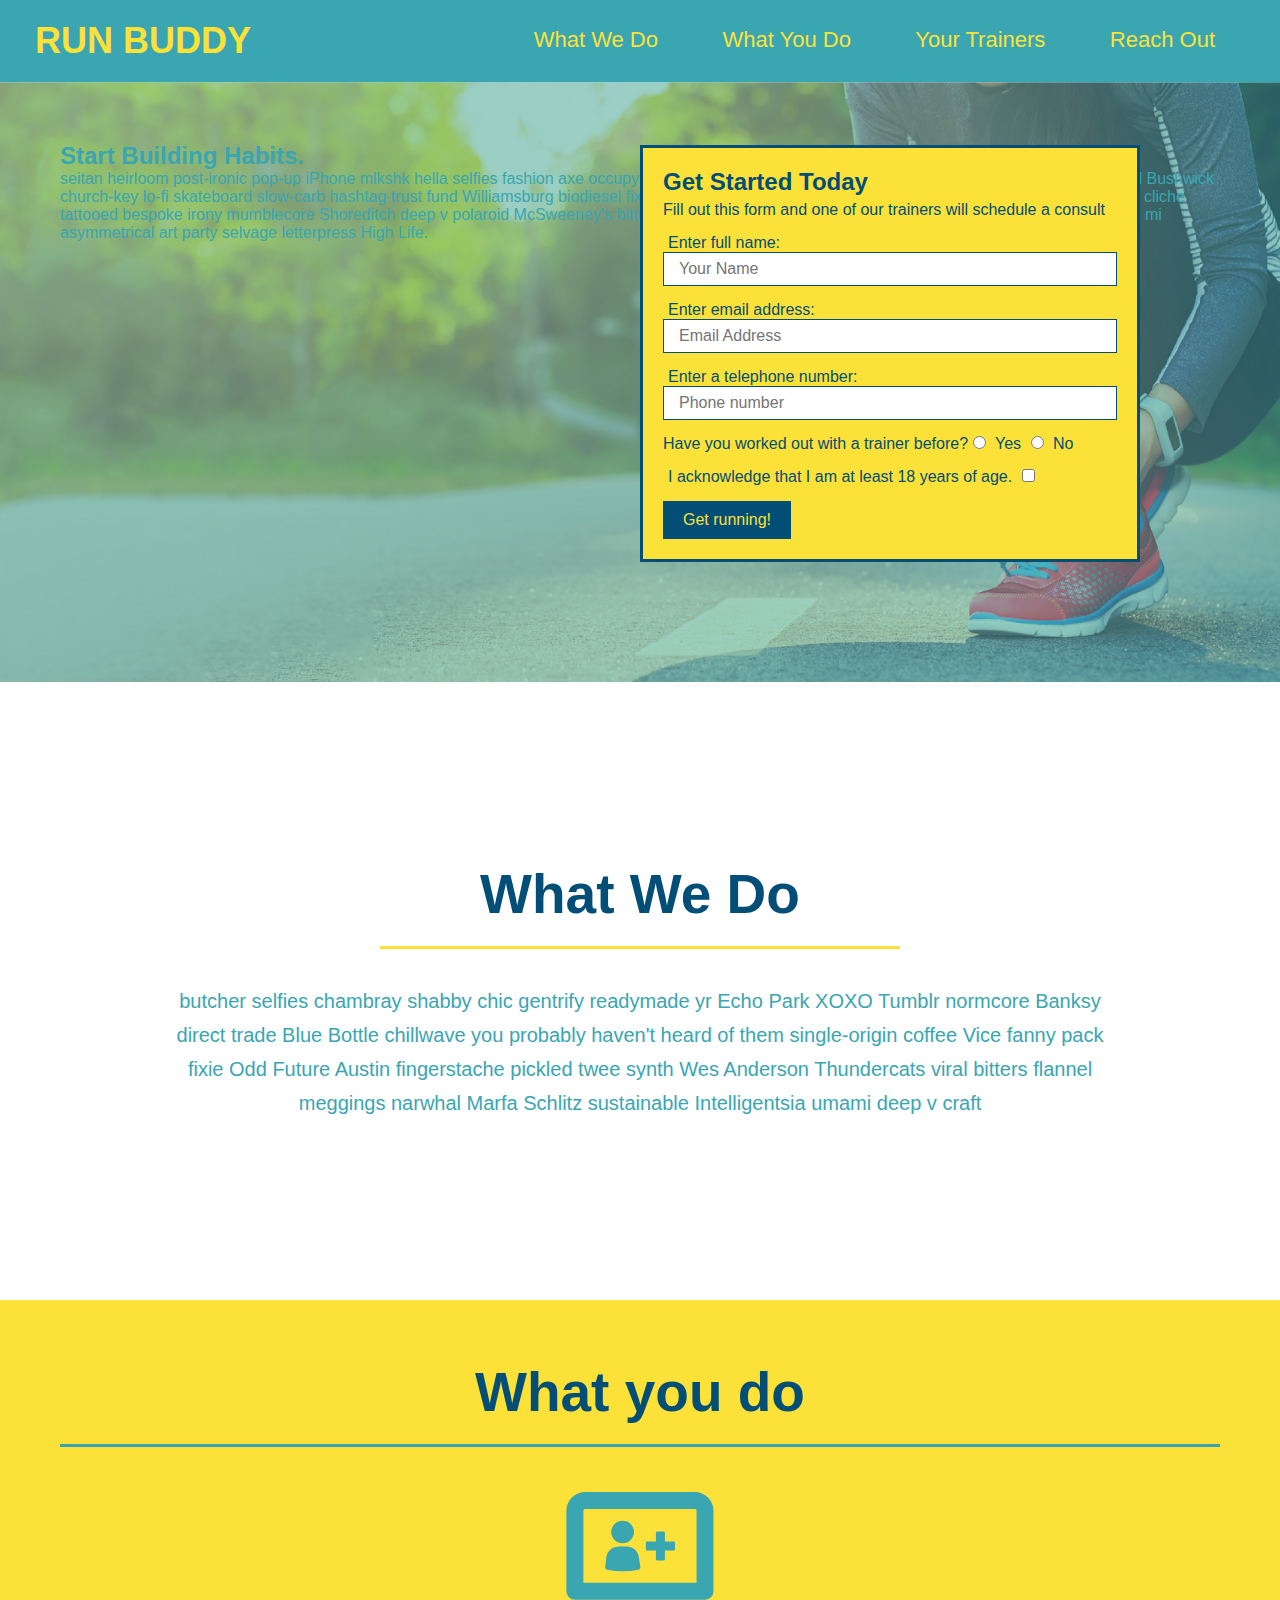
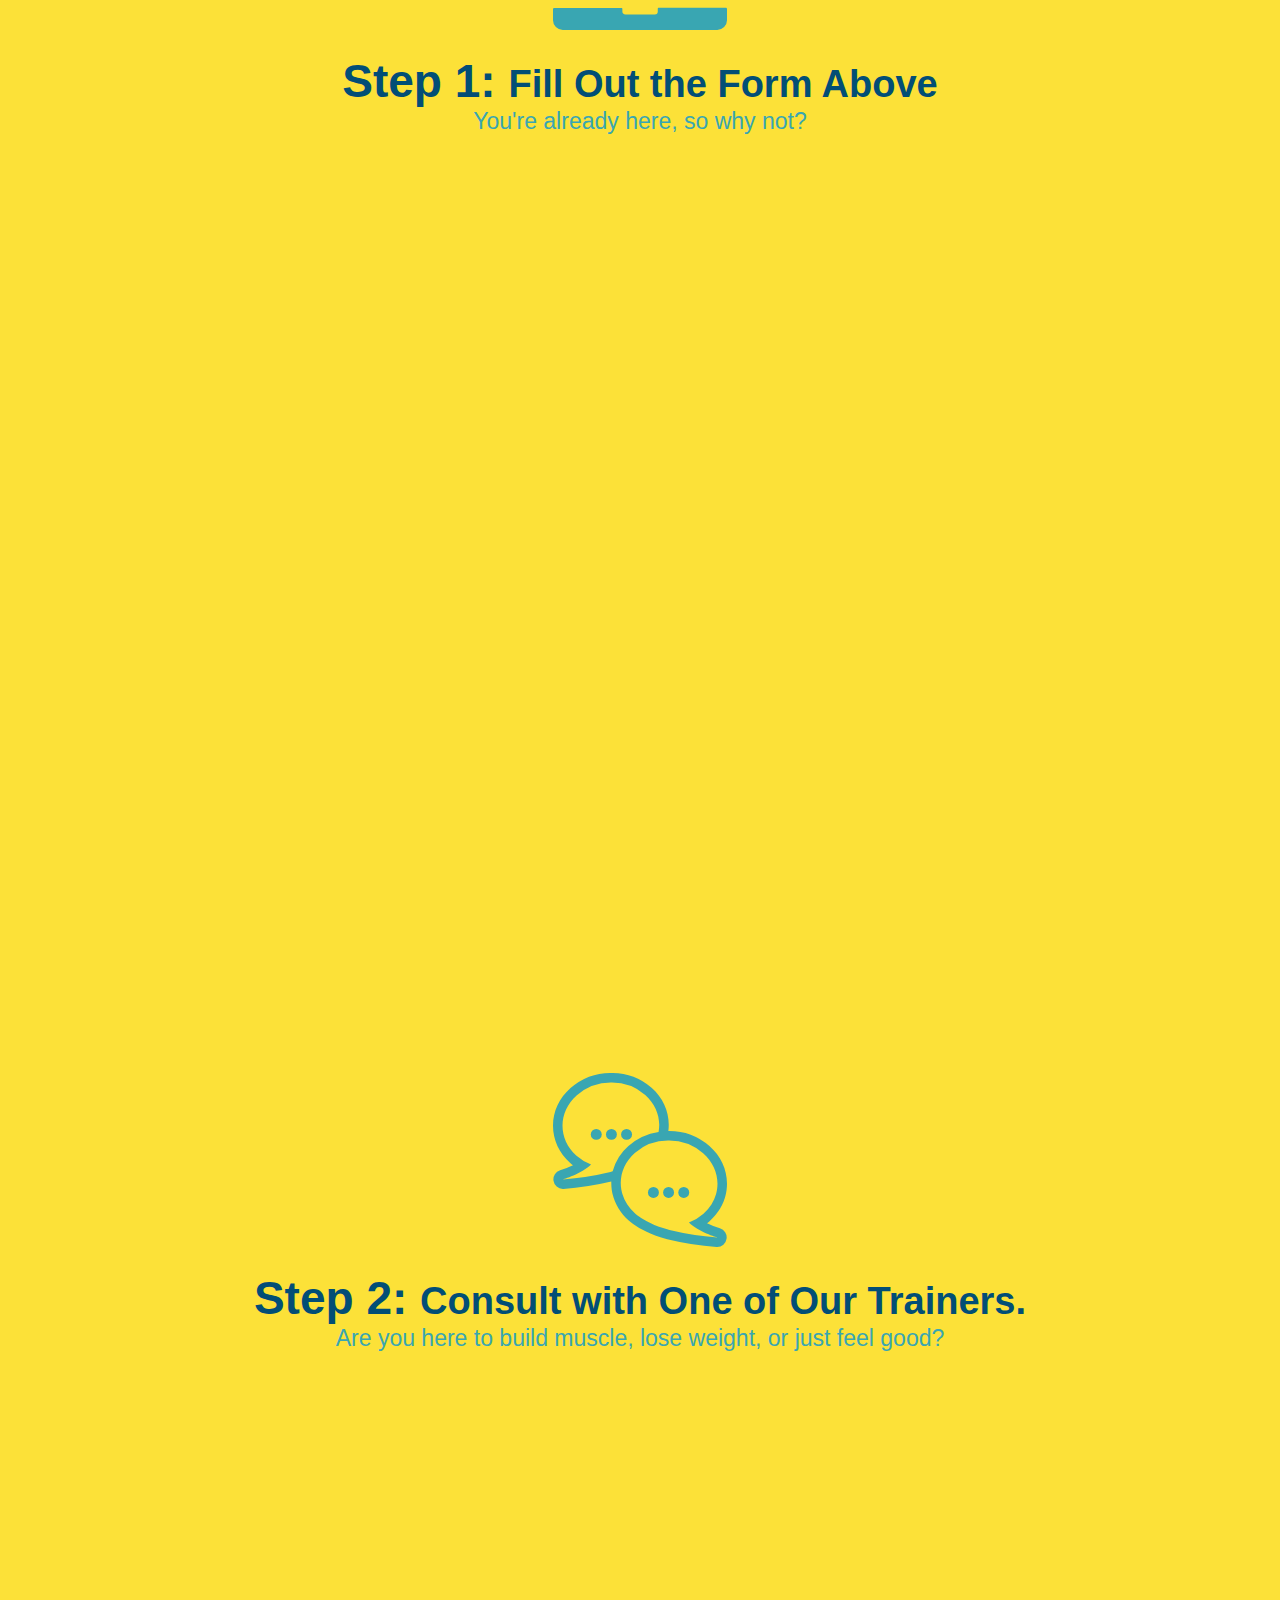
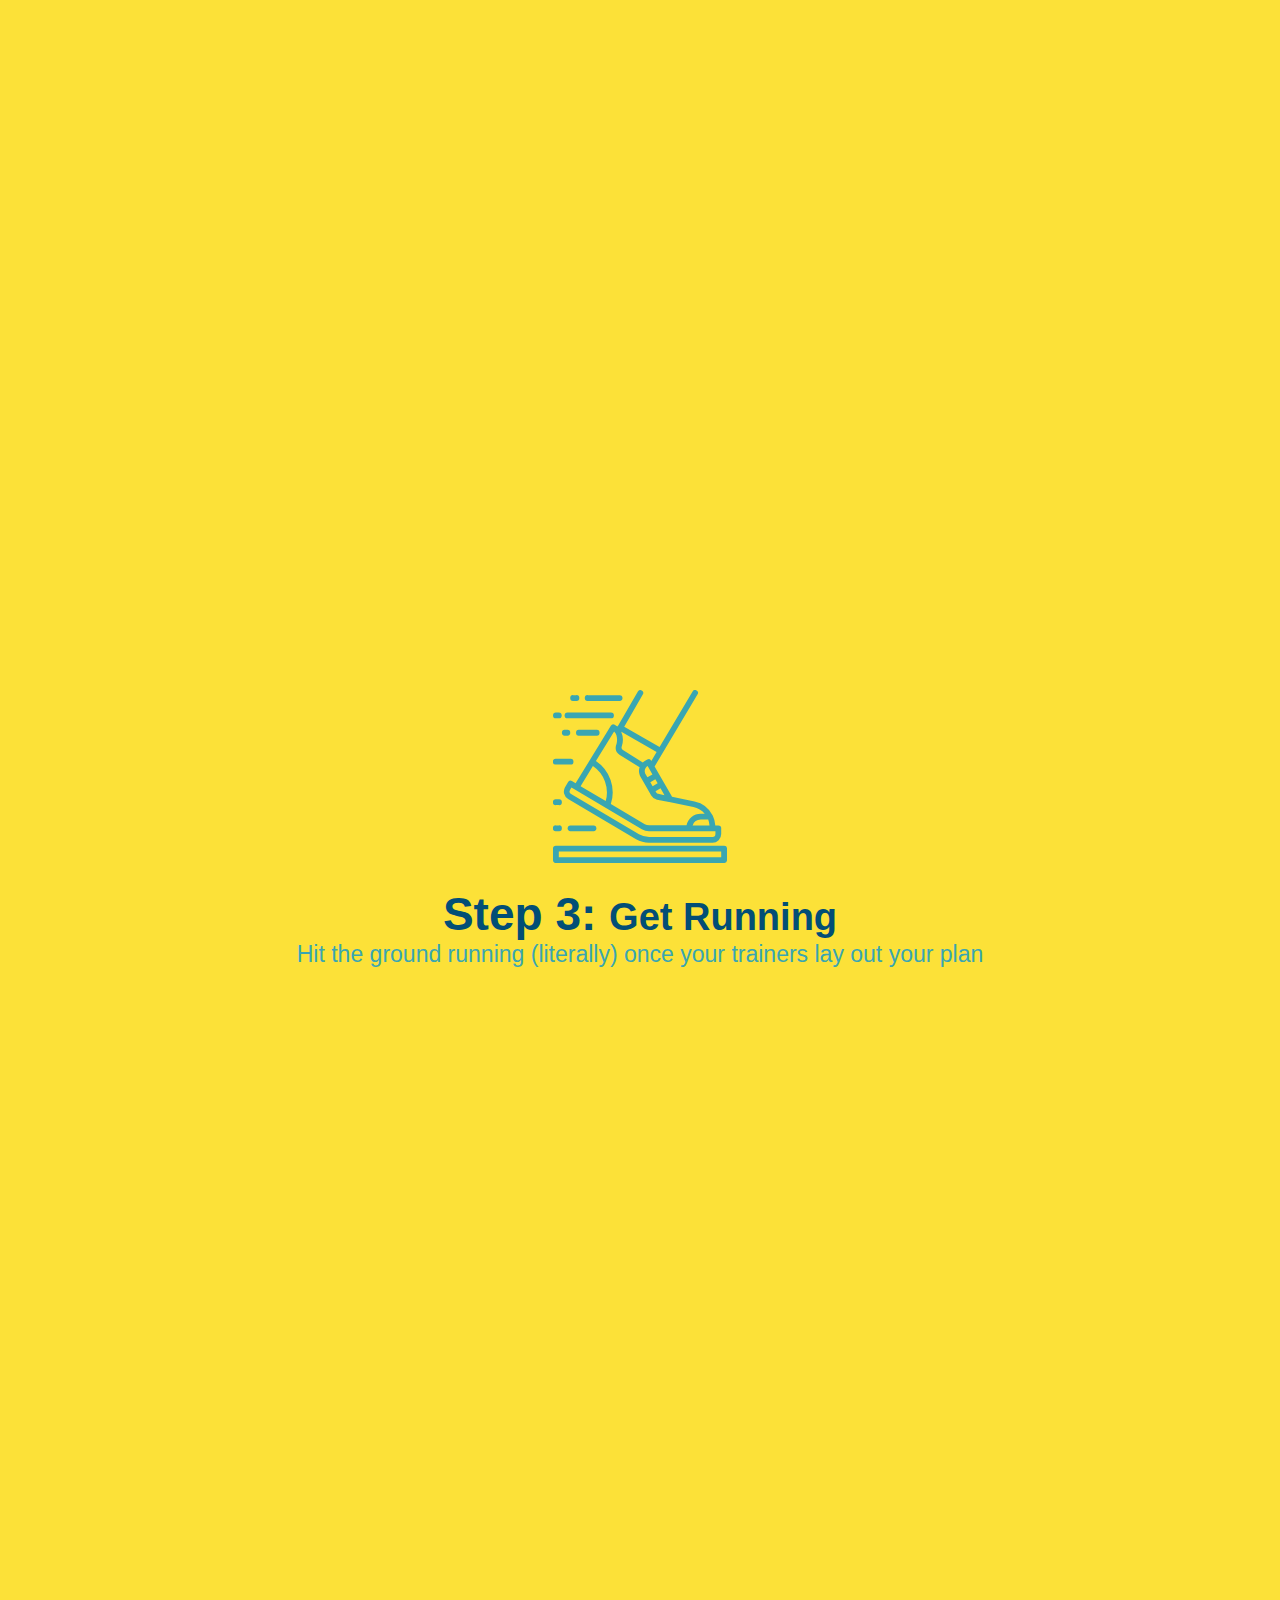
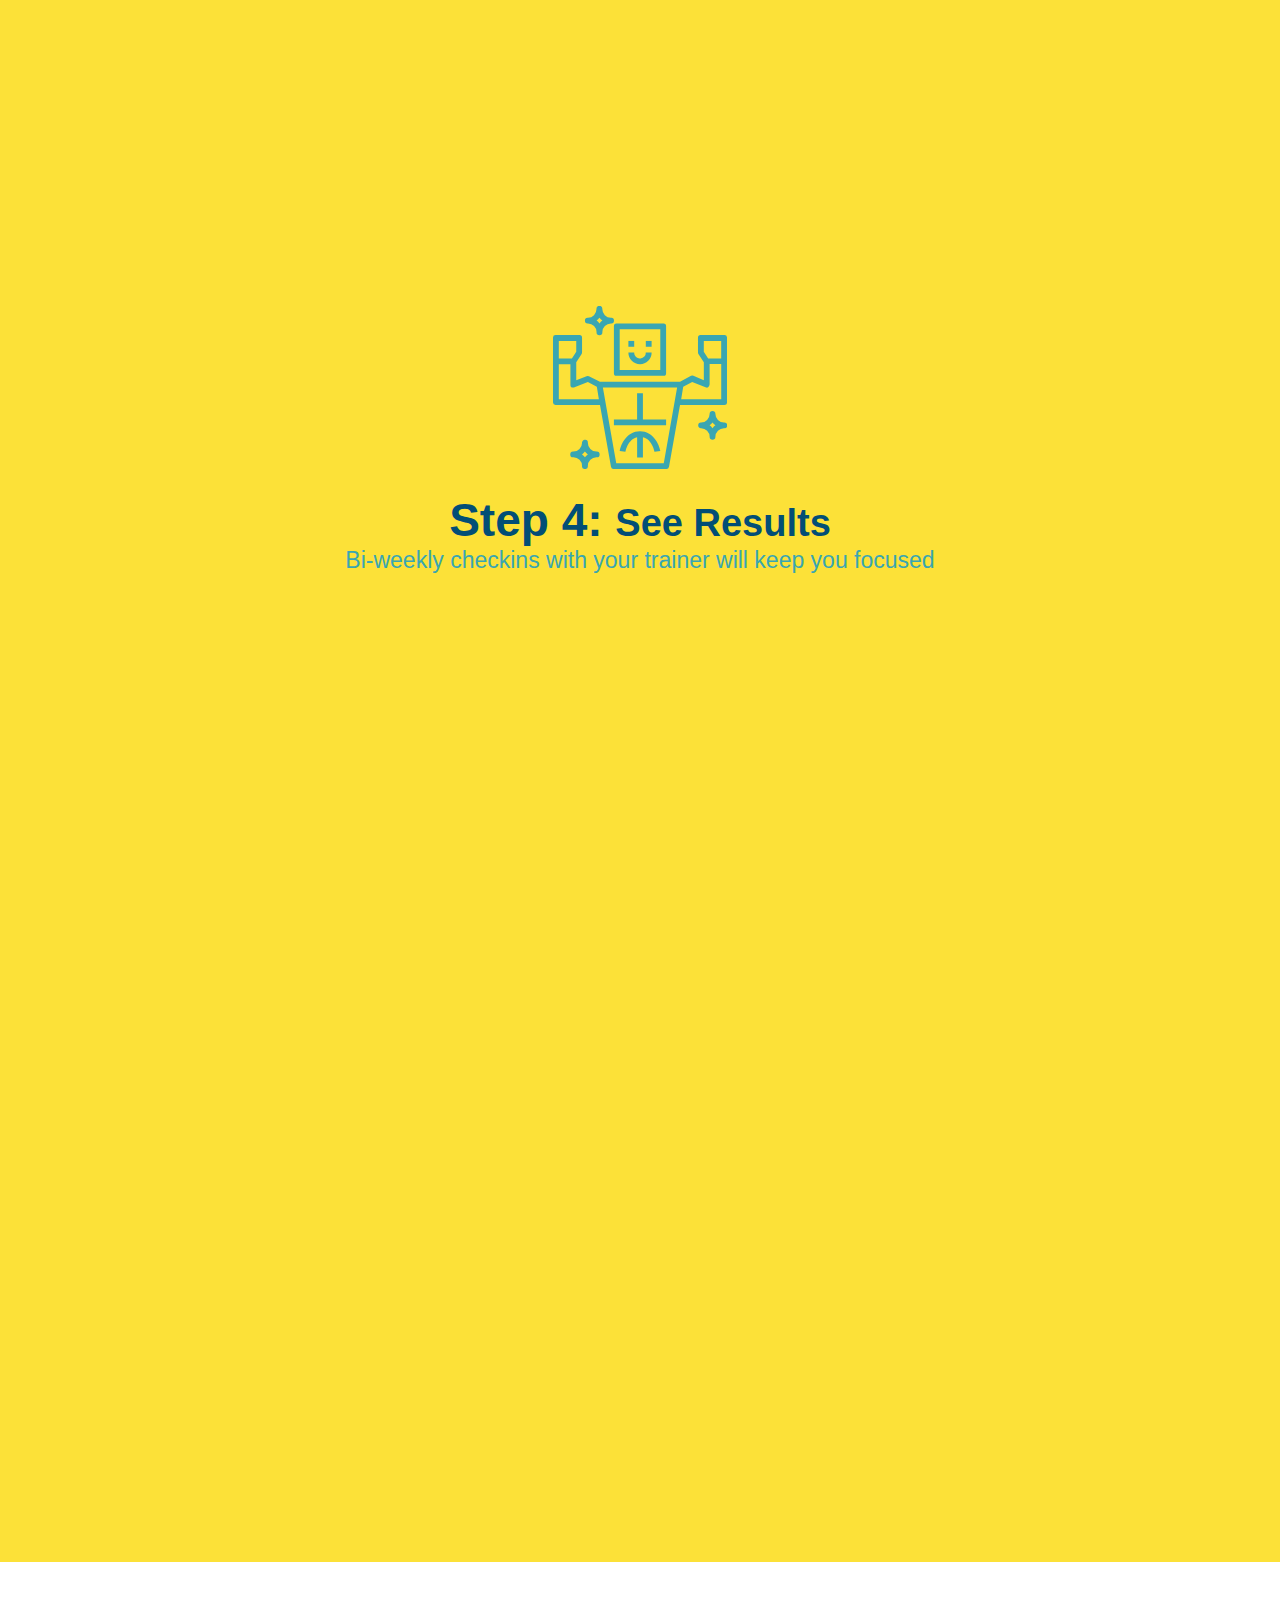
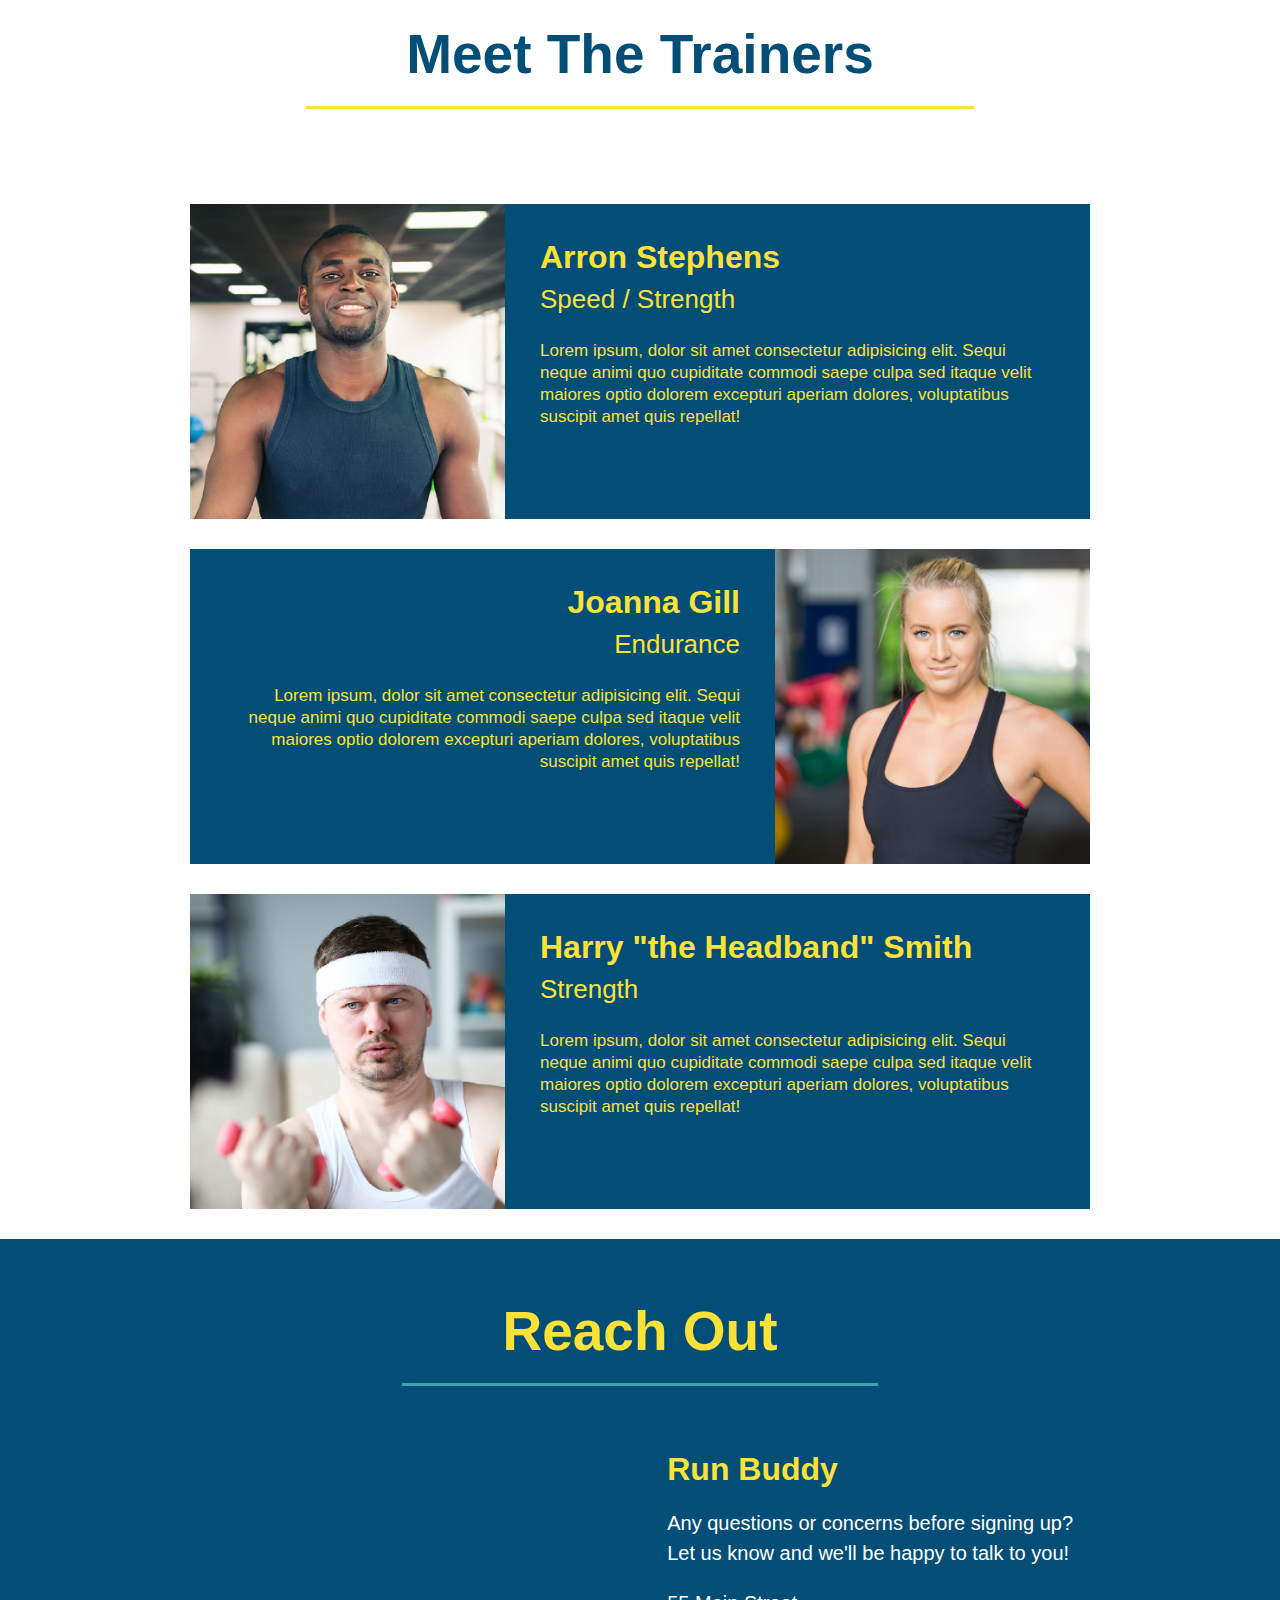
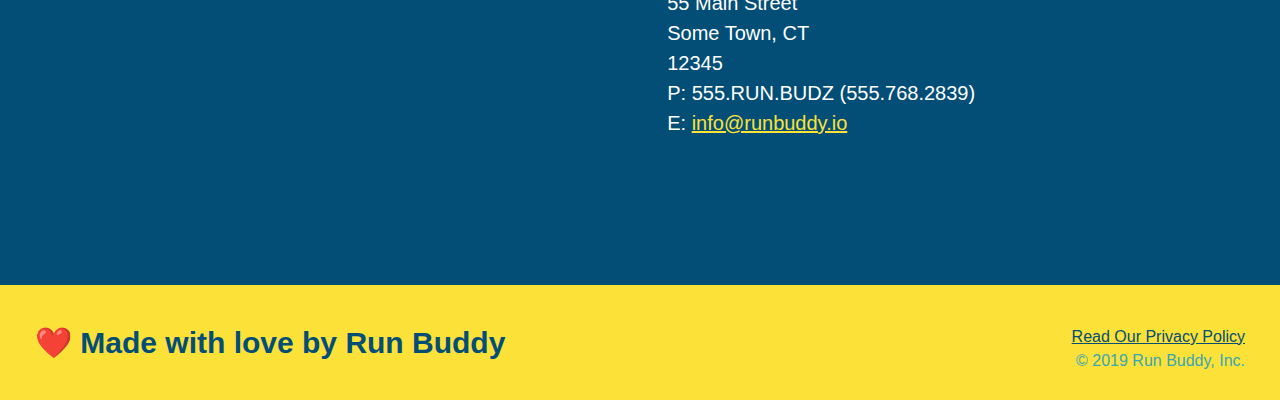
==== index.html @ 12a0026d "add content to hero, replaced image" ====
<!DOCTYPE html>
<html lang="en">
    <head>

            <meta charset="UTF-8" />
            <title> Run Buddy</title>
            <link rel="stylesheet" href="./Assets/style.css">
    </head>
    <body>
<!--navigation-->
<header>
    <h1>
       <a href="/">RUN BUDDY</a>
    </h1>
<nav>
    <!--Unordered List Element-->
    <ul>
        <!--list item element-->
    <li>
        <!--Anchor element-->
    <a href="#what-we-do">What We Do</a>
    </li>
    <li>
        <a href="#what-you-do">What You Do</a>
    </li>
    <li>
        <a href="#your-trainers">Your Trainers</a>
    </li>
    <li>
        <a href="#reach-out">Reach Out</a>
    </li>
    </ul>
</nav>
</header>
<!--hero/jumbotron-->
<section class="hero">
    <div class="hero-cta">
        <h2>Start Building Habits.</h2>
        <p>
          seitan heirloom post-ironic pop-up iPhone mlkshk hella selfies fashion axe occupy readymade put a bird on it messenger bag Wes Anderson Schlitz plaid Bushwick church-key lo-fi skateboard slow-carb hashtag trust fund Williamsburg biodiesel fixie farm-to-table 8-bit banjo XOXO Banksy chillwave bicycle rights retro cliche tattooed bespoke irony mumblecore Shoreditch deep v polaroid McSweeney's bitters cray gentrify tofu Marfa you probably haven't heard of them yr banh mi asymmetrical art party selvage letterpress High Life.
        </p>
      </div>
    <div class="hero-form">
        <h3>Get Started Today</h3>
        <p>Fill out this form and one of our trainers will schedule a consult</p>
    <!-- Add form element -->
    <form>
        <label for="name">Enter full name:</label>
        <input type="text" placeholder="Your Name" name="name" id="name" class="form-input"/>
        <label for="email">Enter email address:</label>
        <input type="email" placeholder="Email Address" name="email" id="email"class="form-input"/>
        <label for="phone"> Enter a telephone number: </label>
        <input type="tel" placeholder="Phone number" name="phone" id="phone" class="form-input"/>

        <p>
            Have you worked out with a trainer before?
            <input type="radio" name="trainer-confirm" id="trainer-yes" />
            <label for="trainer-yes">Yes</label>
            <input type="radio" name="trainer-confirm" id="trainer-no" />
            <label for="trainer-no">No</label>
        </p>

        <p>
            <label for="checkbox">
                I acknowledge that I am at least 18 years of age.
            </label>
            <input type="checkbox" name="age-confirm" id="checkbox"/>
        </p>
        <button type="submit">
            Get running!
        </button>
    </form>
    </div>
</section>
<!--end hero-->

<!--"what we do" section-->
<section id="what-we-do"> </section>
<section class="intro">
    <h2>What We Do</h2>
    <p>
        butcher selfies chambray shabby chic gentrify readymade yr Echo Park XOXO Tumblr normcore Banksy direct trade Blue Bottle chillwave you probably haven't heard of them single-origin coffee Vice fanny pack fixie Odd Future Austin fingerstache pickled twee synth Wes Anderson Thundercats viral bitters flannel meggings narwhal Marfa Schlitz sustainable Intelligentsia umami deep v craft
    </p>
</section>

<!--"what you do" section-->
<section id="what-you-do"> </section>
<section class="steps"> 
    
    <h2>What you do</h2>

    <div>
        <!--insert this img elements-->
        <img src="./Assets/Images/01-04-svgs/step-1.svg" alt=""/>
        <h3>Step 1: <span> Fill Out the Form Above </span></h3>
        <p> You're already here, so why not?</p>
    </div>

    <div>
        <img src="./Assets/Images/01-04-svgs/step-2.svg" alt=""/>
        <h3> Step 2: <span>Consult with One of Our Trainers.</span></h3>
        <p>Are you here to build muscle, lose weight, or just feel good?</p>
    </div>

    <div>
        <img src="./Assets/Images/01-04-svgs/step-3.svg" alt=""/>
        <h3> Step 3: <span>Get Running</span></h3>
        <p>Hit the ground running (literally) once your trainers lay out your plan</p>
    </div>

    <div>
        <img src="./Assets/Images/01-04-svgs/step-4.svg" alt=""/>
        <h3>Step 4: <span>See Results</span></h3>
        <p>Bi-weekly checkins with your trainer will keep you focused</p>
        </div>
</section>

<!--"meet the trainers" section-->
<section id="your-trainers" class="trainers">
    <h2>Meet The Trainers</h2>
</section>
    <article class="trainer">
        <img src="./Assets/Images/01-05-trainers/trainer-1.jpg" alt="Arron Stephens in his workout clothes, ready to pump iron"/>
        <div class="trainer-bio text-left">
            <h3>Arron Stephens</h3>
            <h4>Speed / Strength</h4>
            <p>
                Lorem ipsum, dolor sit amet consectetur adipisicing elit. Sequi neque animi quo cupiditate commodi saepe culpa sed
                itaque velit maiores optio dolorem excepturi aperiam dolores, voluptatibus suscipit amet quis repellat!   
            </p>
        </div>
    </article>

<!--Second trainer Bio-->
<article class="trainer">
    <div class="trainer-bio text-right">
        <h3>Joanna Gill</h3>
        <h4>Endurance</h4>
        <p>
            Lorem ipsum, dolor sit amet consectetur adipisicing elit. Sequi neque animi quo cupiditate commodi saepe culpa sed
            itaque velit maiores optio dolorem excepturi aperiam dolores, voluptatibus suscipit amet quis repellat! 
        </p>
    </div>
    <img src="./Assets/Images/01-05-trainers/trainer-2.jpg" alt="Joanna Gill cooling off after a workout"/>
</article>

<!--third trainer bio-->
<article class="trainer">
    <img src="./Assets/Images/01-05-trainers/trainer-3.jpg" alt="Harry Smith wearing a headband and lifting comically small pink weights"/>
    <div class="trainer-bio text-left">
        <h3>Harry "the Headband" Smith</h3>
        <h4>Strength</h4>
        <p>
            Lorem ipsum, dolor sit amet consectetur adipisicing elit. Sequi neque animi quo cupiditate commodi saepe culpa sed
            itaque velit maiores optio dolorem excepturi aperiam dolores, voluptatibus suscipit amet quis repellat! 
        </p>
    </div>
</article>

<!--"reach out" section-->
<section id="reach-out" class="contact">
    <h2>Reach Out</h2>
    <div class="contact-info">
        <iframe src="https://www.google.com/maps/embed?pb=!1m18!1m12!1m3!1d2977.4709472950203!2d-72.76595228485387!3d41.731933779234076!2m3!1f0!2f0!3f0!3m2!1i1024!2i768!4f13.1!3m3!1m2!1s0x89e7ada3e8434d75%3A0xa7d19c09bae79a13!2s4%20Ridgeview%20Dr%2C%20Farmington%2C%20CT%2006032!5e0!3m2!1sen!2sus!4v1621963902630!5m2!1sen!2sus"
         style="border:0;" 
         allowfullscreen="" 
         loading="lazy">
        </iframe>
    
    <div>
        <h3>Run Buddy</h3>
        <p>
            Any questions or concerns before signing up?
        <br />
            Let us know and we'll be happy to talk to you! 
        </p>
        <address>
            55 Main Street <br/>
            Some Town, CT <br/>
            12345 <br/>
            P: 555.RUN.BUDZ (555.768.2839) <br/>
            E: <a href="mailto:info@runbuddy.io">info@runbuddy.io</a>
        </address>
        </div>
    </div>
</section>

<!--footer-->
<footer>
    <h2>❤️ Made with love by Run Buddy</h2>
    <div>
        <a href="./privacy-policy.html">Read Our Privacy Policy</a><br/>
        &copy; 2019 Run Buddy, Inc.
    </div>
</footer>

 </body>
    </html>
---- Assets/style.css ----
* {
  margin: 0;
  padding: 0;
}

body {
/* more on this crazy alphanumerical value in a minute! */
color:#39a6b2;
font-family: helvetica, Arial, Helvetica, sans-serif;
}

/* apply styles to <header> */

header {
padding:20px 35px;
background-color: #39a6b2;
}

header h1 {
  font-weight:bold;
  font-size: 36px;
  color:#fce138;
  margin:0;
  display: inline;
}

header a {
  text-decoration: none;
  color:#fce138;
}

header nav {
  float:right;
  margin:7px 0;
}

header nav ul li {
  display: inline;
}

header nav ul li a {
  margin:0 30px;
  font-weight: lighter;
  font-size: 22px;
}

footer {
  background:#fce138;
  width: 100%;
  padding:40px 35px
}

footer h2 {
  display:inline;
  color: #024e76;
  font-size: 30px;
  margin:0;
}

footer div {
  float: right;
  line-height: 1.5;
  text-align:right
}

footer a {
  color:#024e76;
}

* {
  margin: 0;
  padding: 0;
  box-sizing: border-box;
}

section {
  padding: 60px;
}

/* Hero style start */
.hero {
  background-image: url("../Assets/Images/hero-bg.jpg");
  height: 600px;
  background-size: cover;
  background-position: center;
  position: relative;
}
/* Hero style end */

.hero-form {
  background-color: #fce138;
  padding: 20px;
  width: 500px;
  color: #024e76;
  border-style: solid;
  border-width: 3px;
  border-color: #024e76;
  position: absolute;
  bottom: 120px;
  right: 140px;

}

.hero-form h3 {
  font-size: 24px;
  margin: 0px;
}

.hero-form p {
  margin: 5px 0 15px 0;
}

.form-input {
  border: 1px solid #024e76;
  display: block;
  padding: 7px 15px;
  font-size: 16px;
  color: #024e76;
  width: 100%;
  margin-bottom: 15px;
}

.hero-form label {
  margin: 0 5px;
}

.hero-form button {
  color: #fce138;
  background-color: #024e76;
  border:none;
  padding: 10px 20px;
  font-size: 16px;
}

.intro {
  text-align: center;
}

.intro h2 {
  font-size: 55px;
  color: #024e76;
  margin-bottom: 35px;
  padding: 0 100px 20px 100px;
  border-bottom: 3px solid;
  border-color: #fce138;
  display: inline-block;
}

.intro p {
  line-height: 1.7;
  color: #39a6b2;
  width: 80%;
  font-size: 20px;
  margin: 0 auto;
}
.steps {
  text-align: center;
  background: #fce138;
}

.steps h2 {
  font-size: 55px;
  color: #024e76;
  margin-bottom: 35px;
  padding: 0 100px 20px 100px;
  border-bottom: 3px solid;
  border-color: #39a6b2;
}

.steps div {
  margin-bottom: 80%;
}

.steps img {
  width: 15%;
  margin: 10px 0;
}

.steps h3 {
  color: #024e76;
  font-size: 46px;
  margin-top: 10px;
}

.steps p {
  color: #39a6b2;
  font-size: 23px;
}

.steps span {
  font-size: 38px;
}

.trainers h2 {
  font-size: 55px;
  color: #024e76;
  margin-bottom: 35px;
  padding: 0 100px 20px 100px;
  border-bottom: 3px solid;
  border-color: #fce138;
  display: inline-block;
}

.trainers {
  text-align: center;
}

.trainer {
  width: 900px;
  margin: 0 auto 30px auto;
  background: #024e76;
  color: #fce138;
  overflow: auto;
}

.trainer img {
  width: 35%;
  float: left;
}

.trainer-bio {
  padding: 35px;
  float: left;
  width: 65%;
}

.text-left {
  text-align: left;
}

.text-right {
  text-align: right;
}

.trainer-bio h3 {
  font-size: 32px;
  margin-bottom: 8px;
}

.trainer-bio h4 {
  font-weight: lighter;
  font-size: 26px;
  margin-bottom: 25px;
}

.trainer-bio p {
  font-size: 17px;
  line-height: 1.3;
}

.contact h2 {
font-size: 55px;
  color: #fce138;
  margin-bottom: 35px;
  padding: 0 100px 20px 100px;
  border-bottom: 3px solid;
  border-color: #39a6b2;
  display: inline-block;
}

.contact {
  text-align: center;
  background: #024e76;
}

.contact-info iframe {
  width: 400px;
  height: 400px;
}

.contact-info div {
  width: 410px;
  display: inline-block;
  vertical-align: top;
  text-align: left;
  margin: 30px 0 0 60px;
  color: white;
}

.contact-info h3 {
  color: #fce138;
  font-size: 32px;
}

.contact-info p, .contact-info address {
  margin: 20px 0;
  line-height: 1.5;
  font-size: 20px;
  font-style: normal;
}

.contact-info a {
  color: #fce138;
}
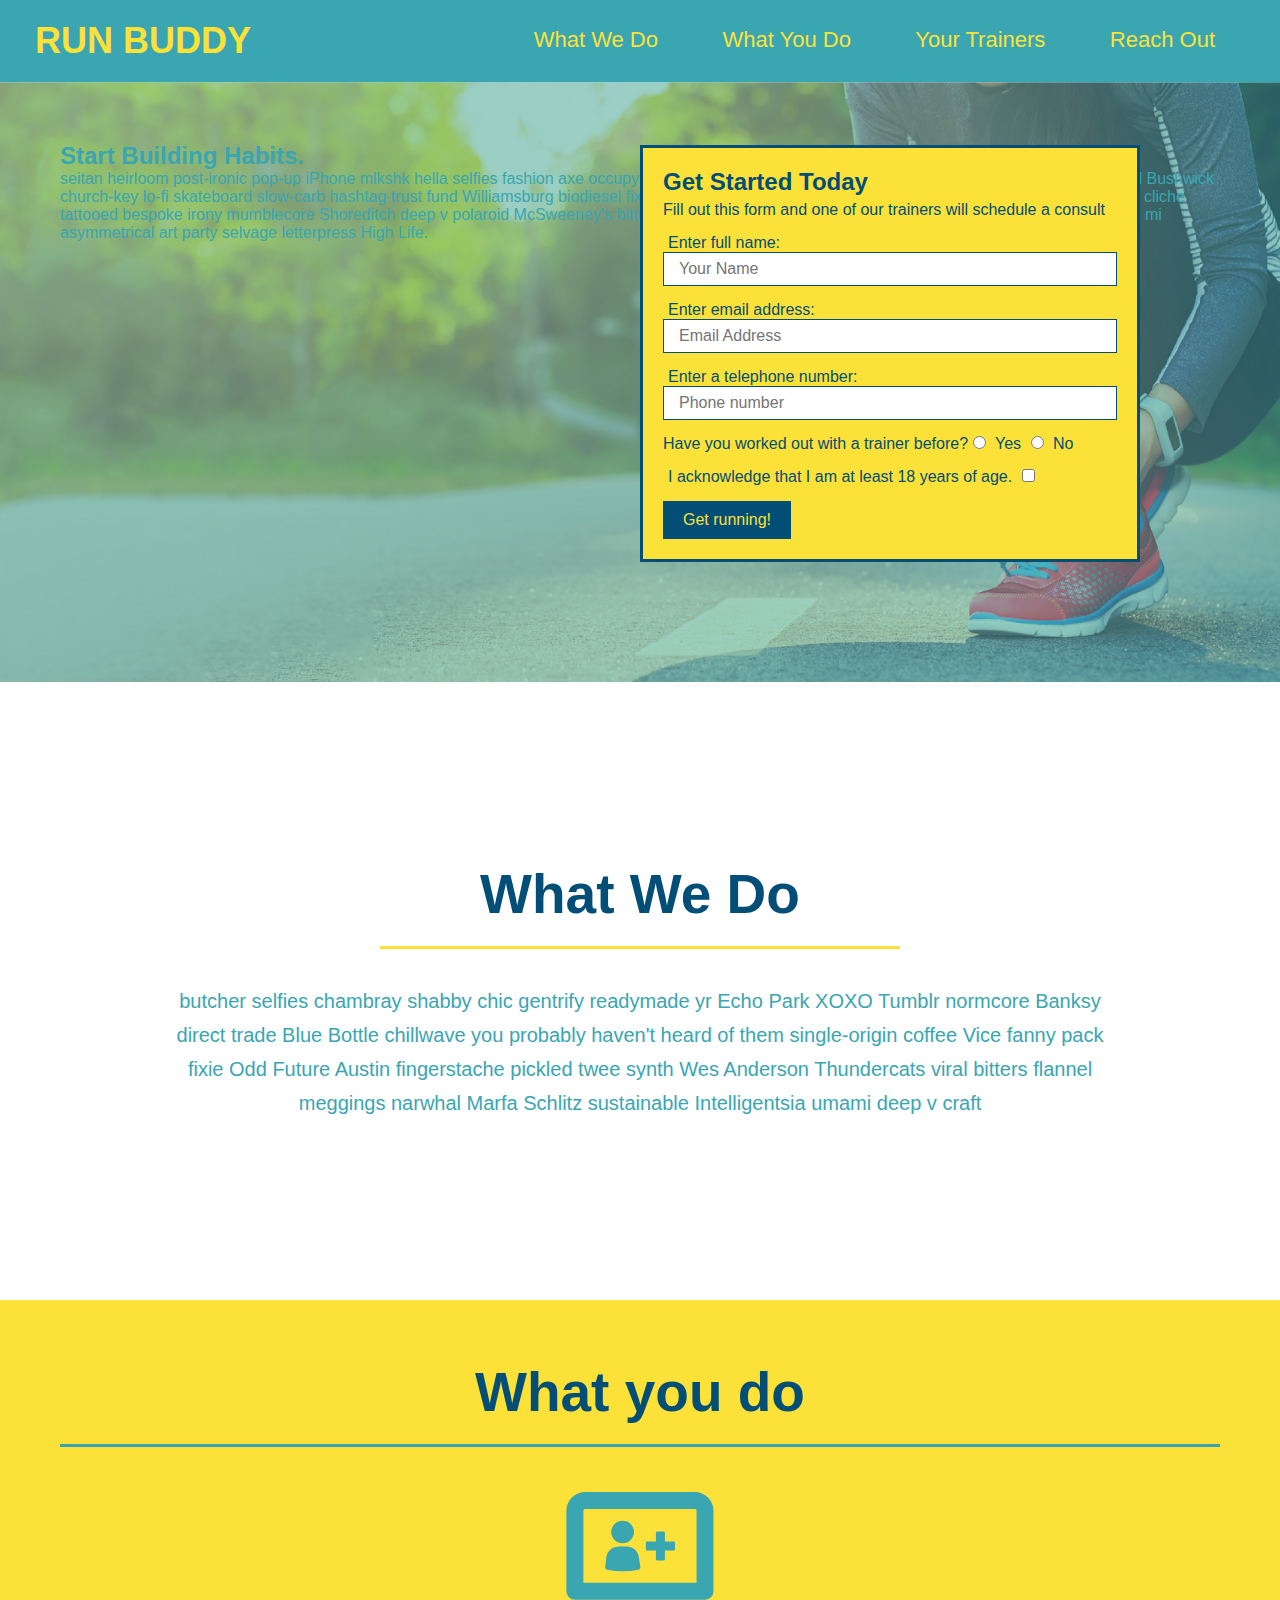
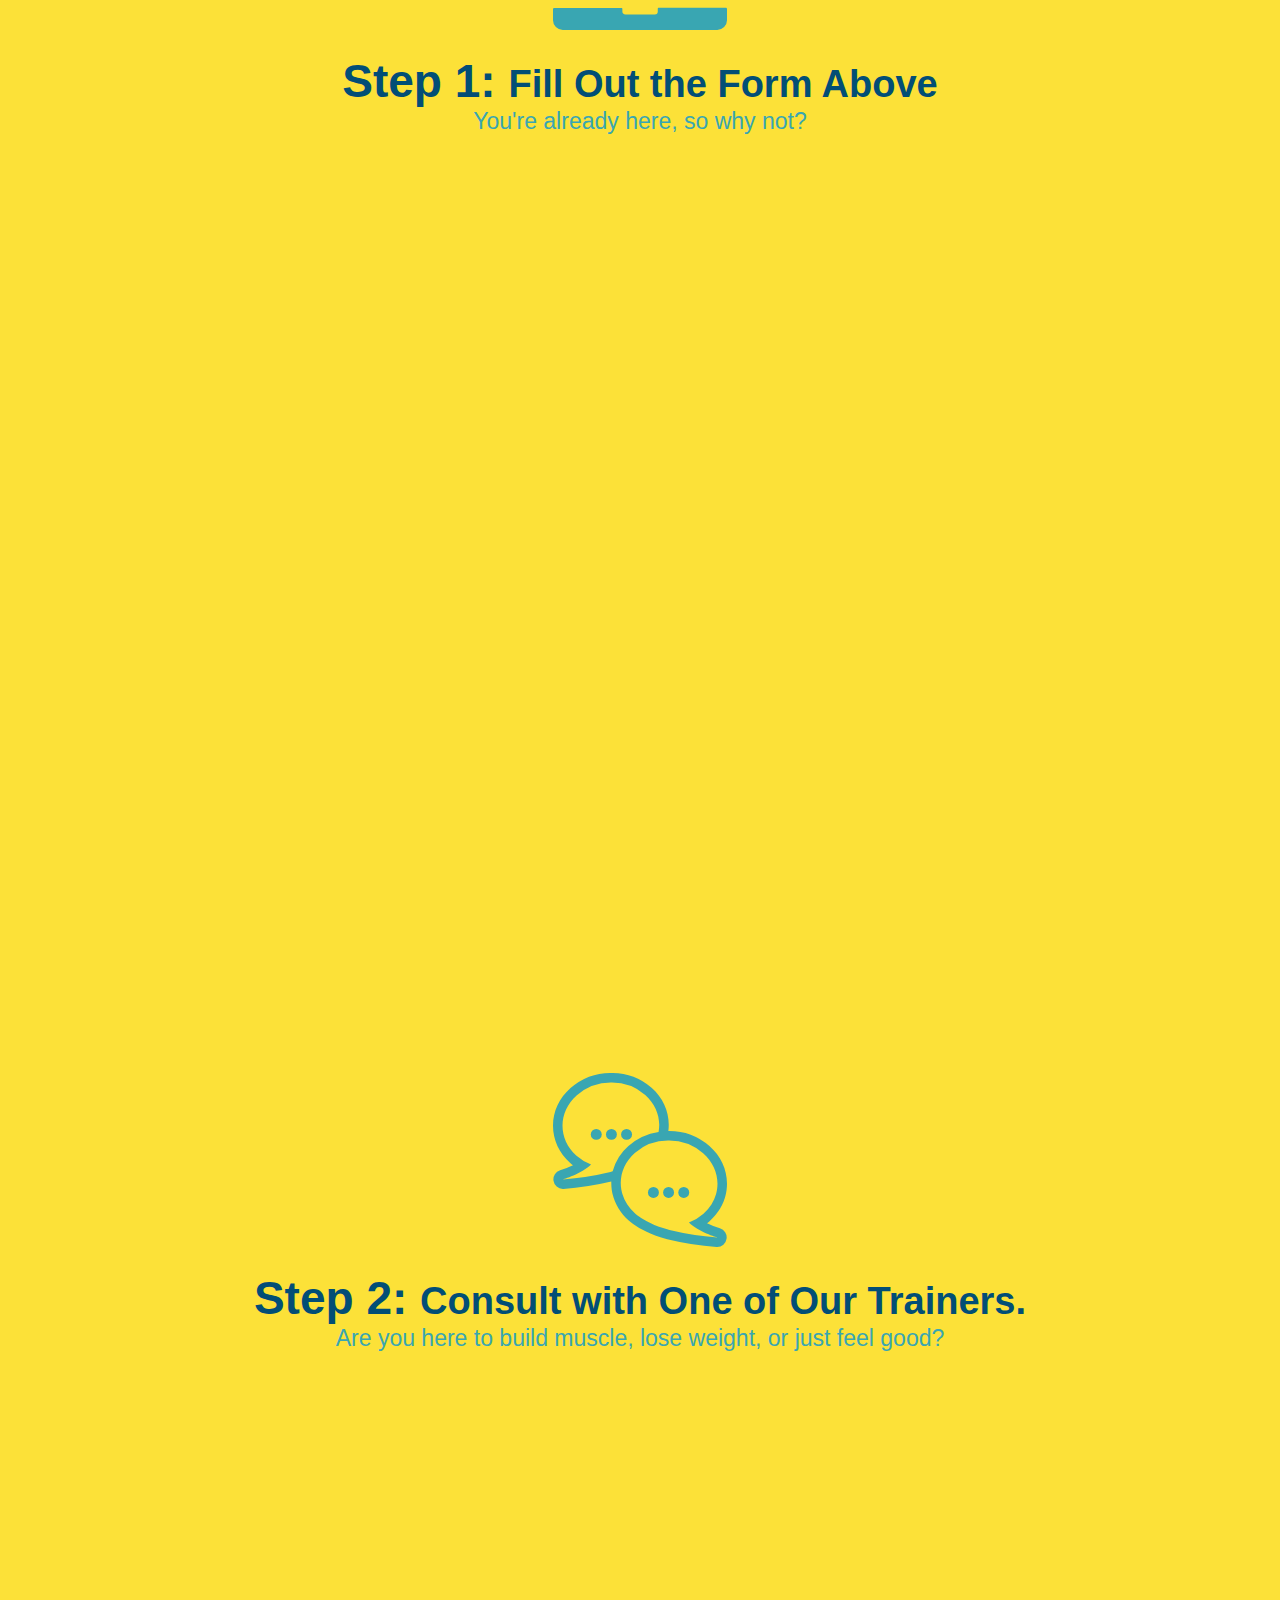
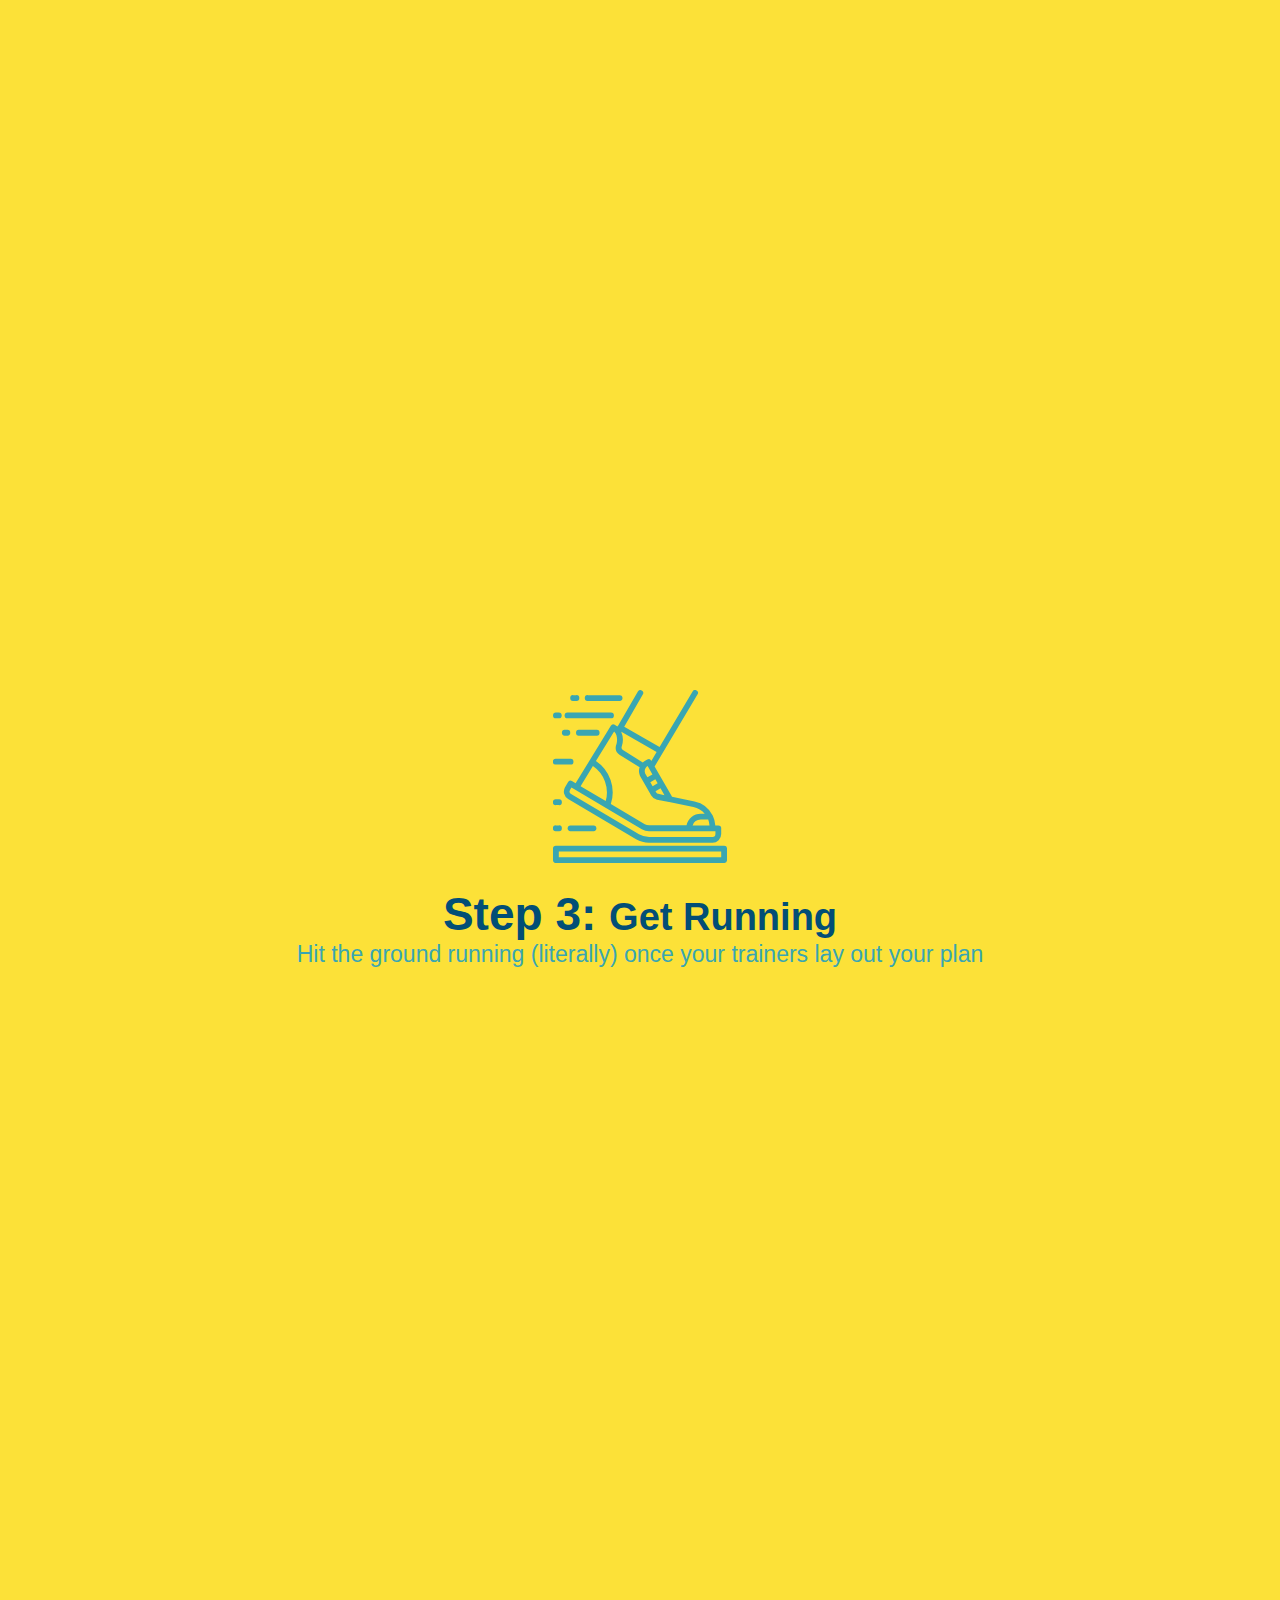
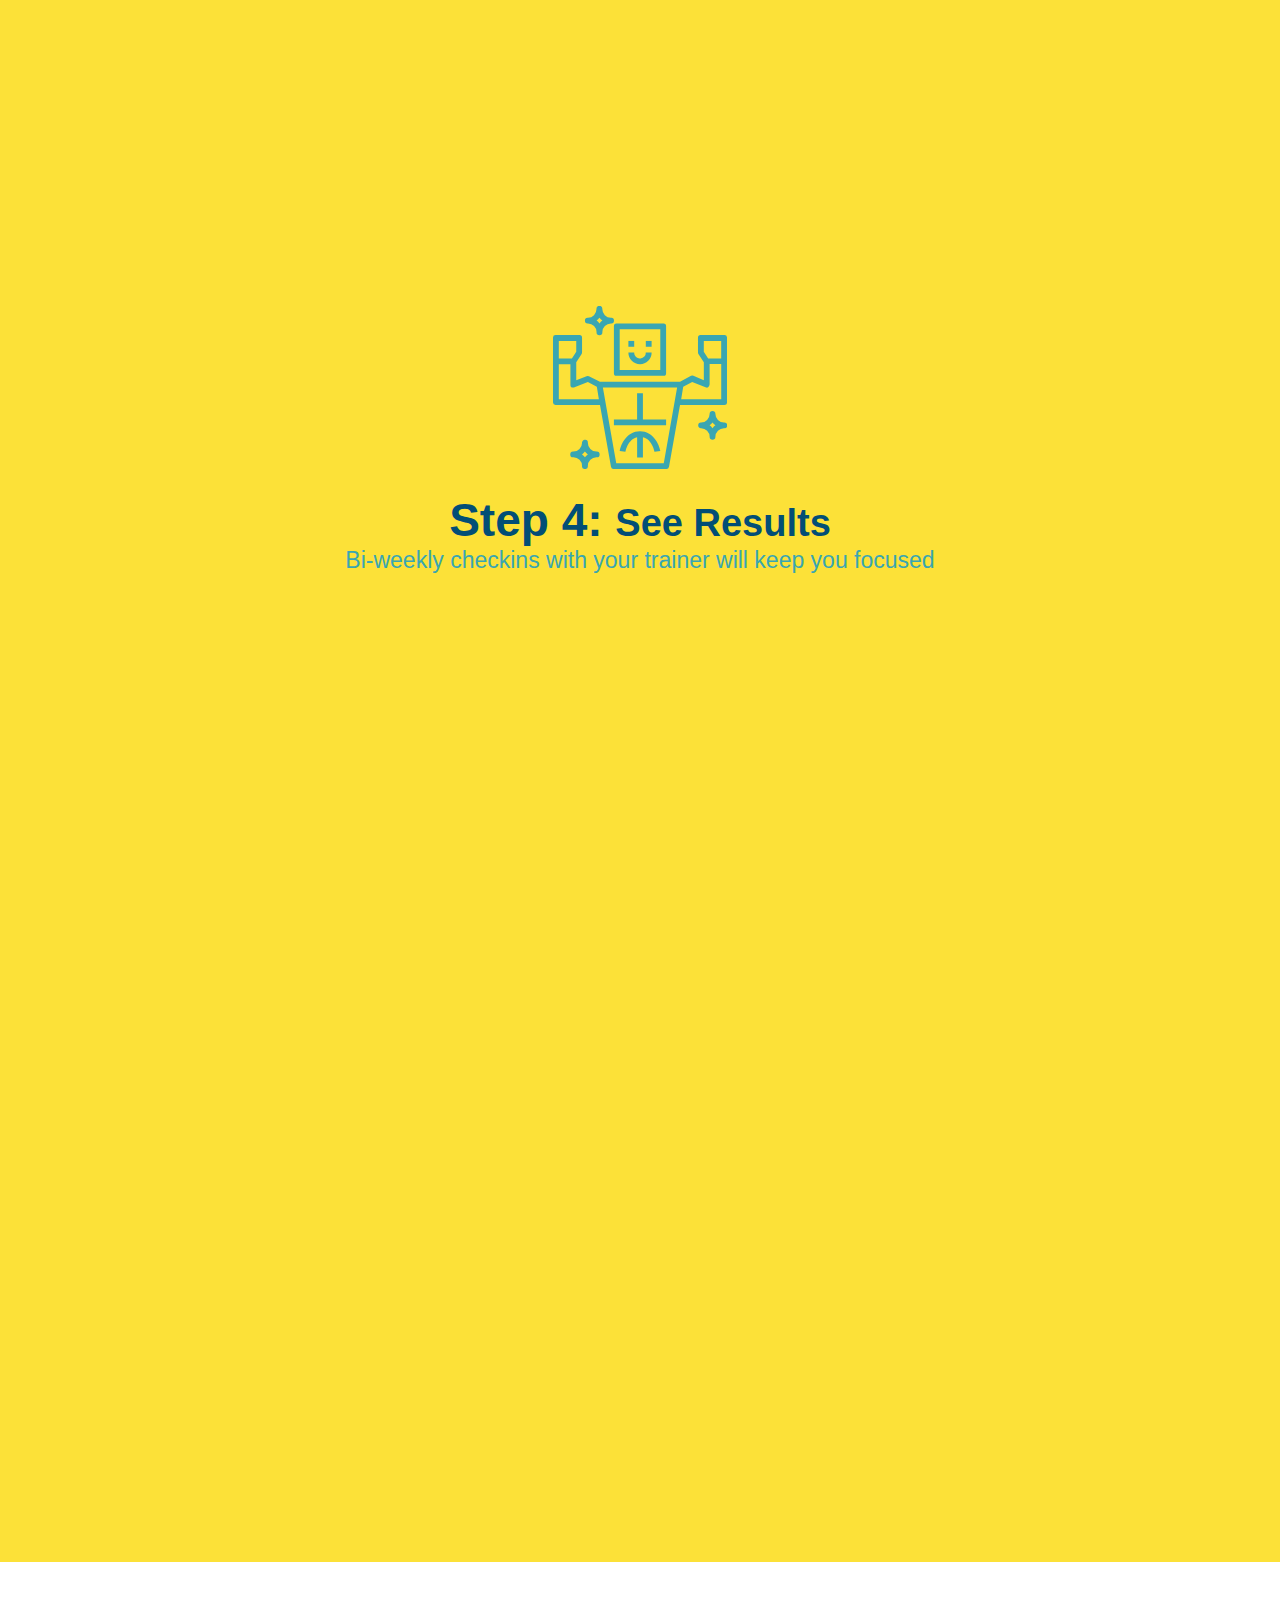
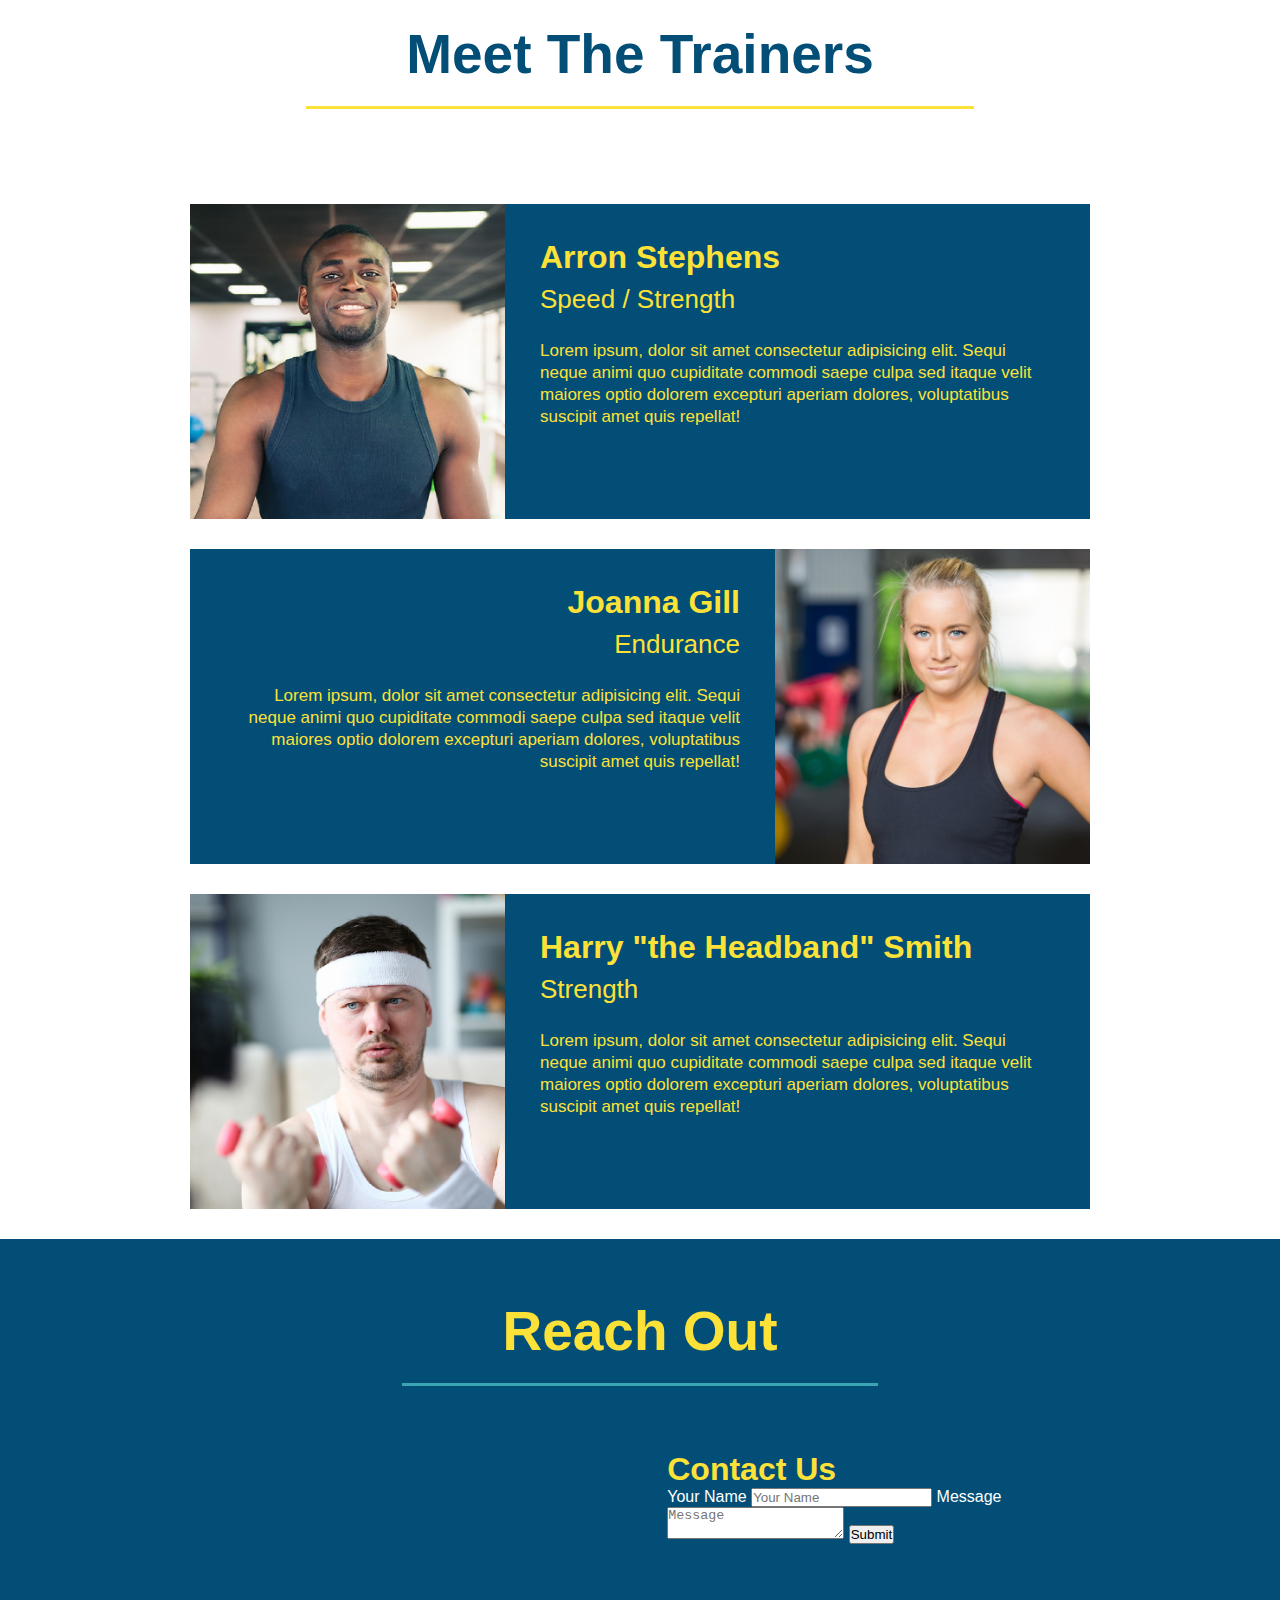
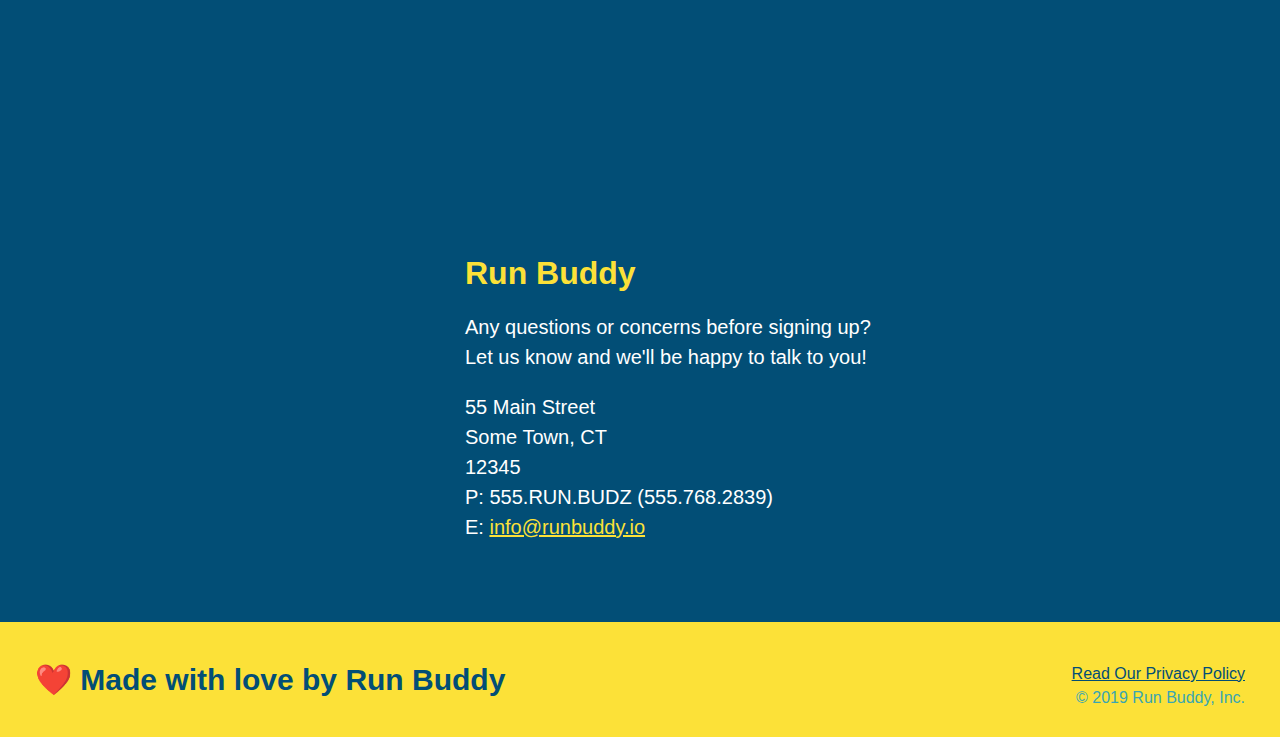
==== commit d1d8a4b6: "add contact form" ====
--- a/index.html
+++ b/index.html
@@ -167,7 +167,20 @@
          loading="lazy">
         </iframe>
     
-    <div>
+        <div class="contact-form">
+            <h3>Contact Us</h3>
+            <form>
+               <label for="contact-name">Your Name</label>
+               <input type="text" id="contact-name" placeholder="Your Name" />
+          
+               <label for="contact-message">Message</label>
+               <textarea id="contact-message" placeholder="Message"></textarea>
+          
+               <button type="submit">Submit</button>
+              </form>
+          </div>
+
+        <div>
         <h3>Run Buddy</h3>
         <p>
             Any questions or concerns before signing up?
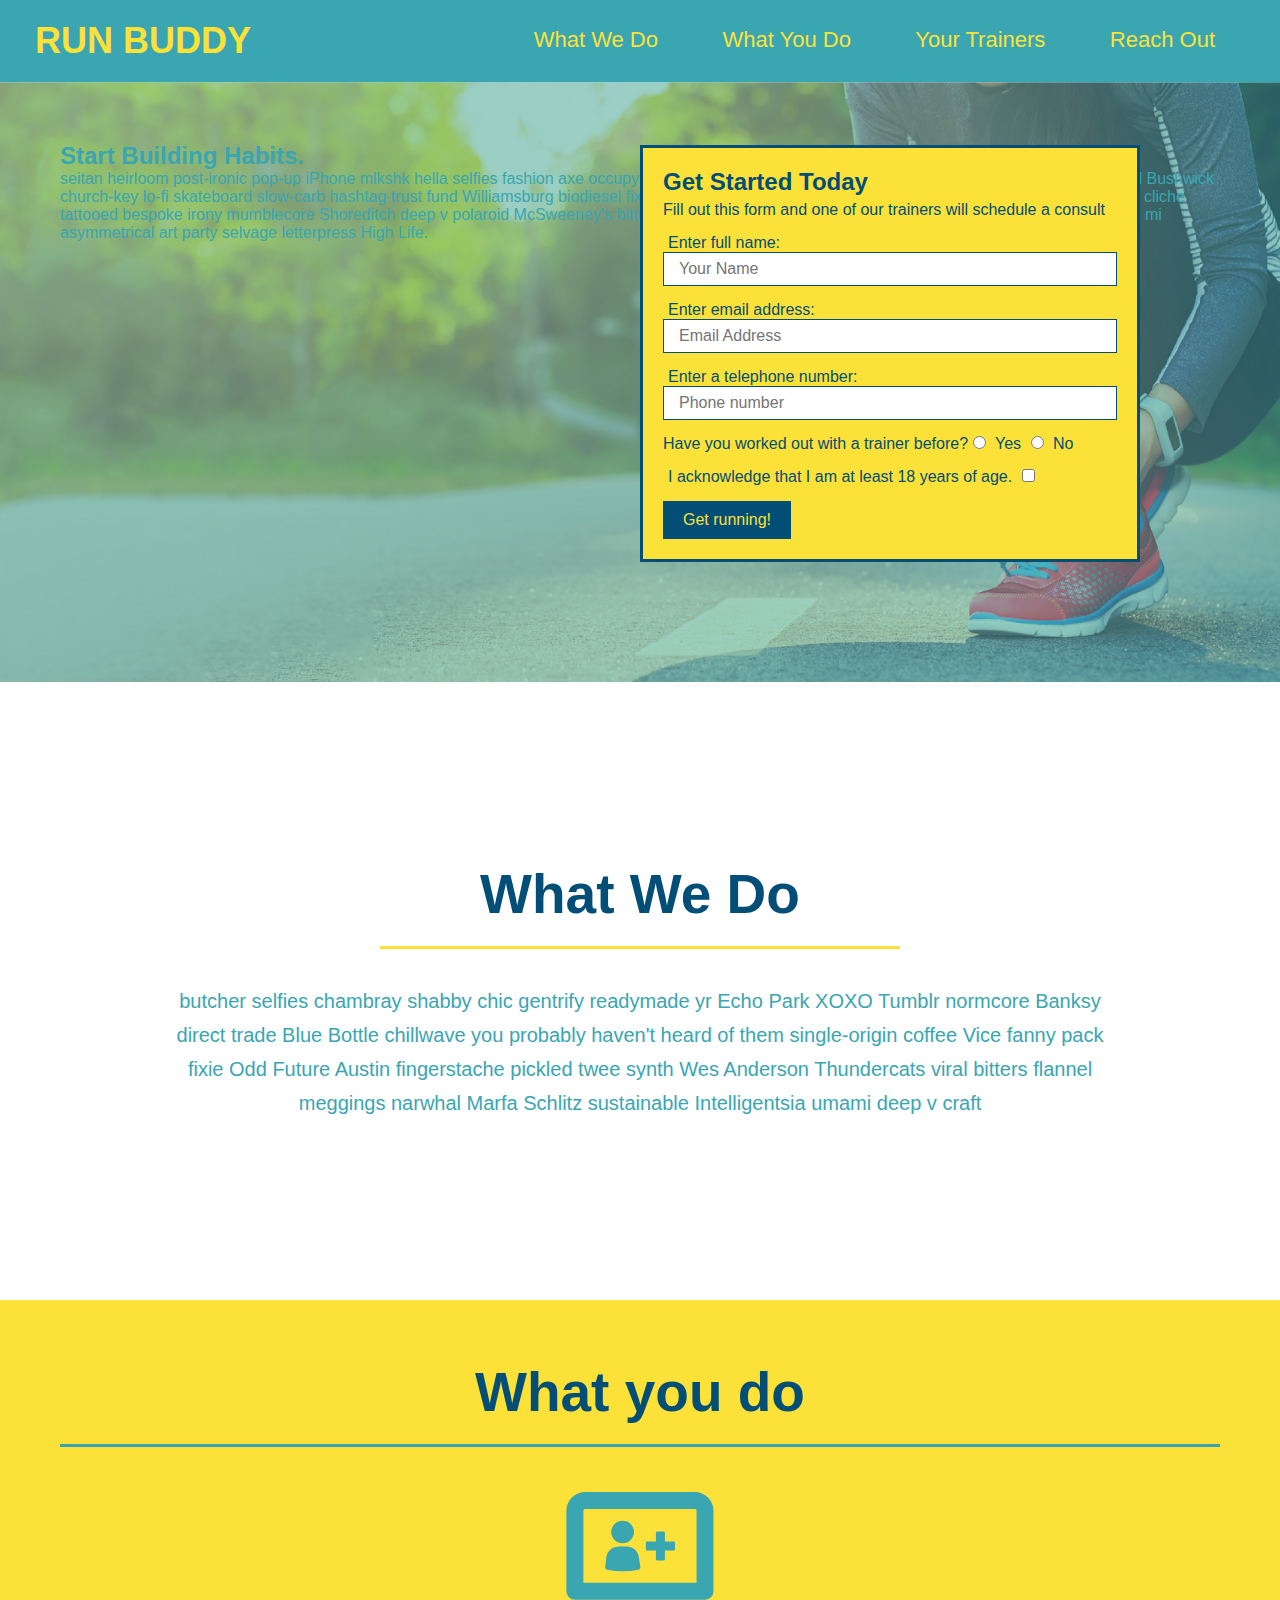
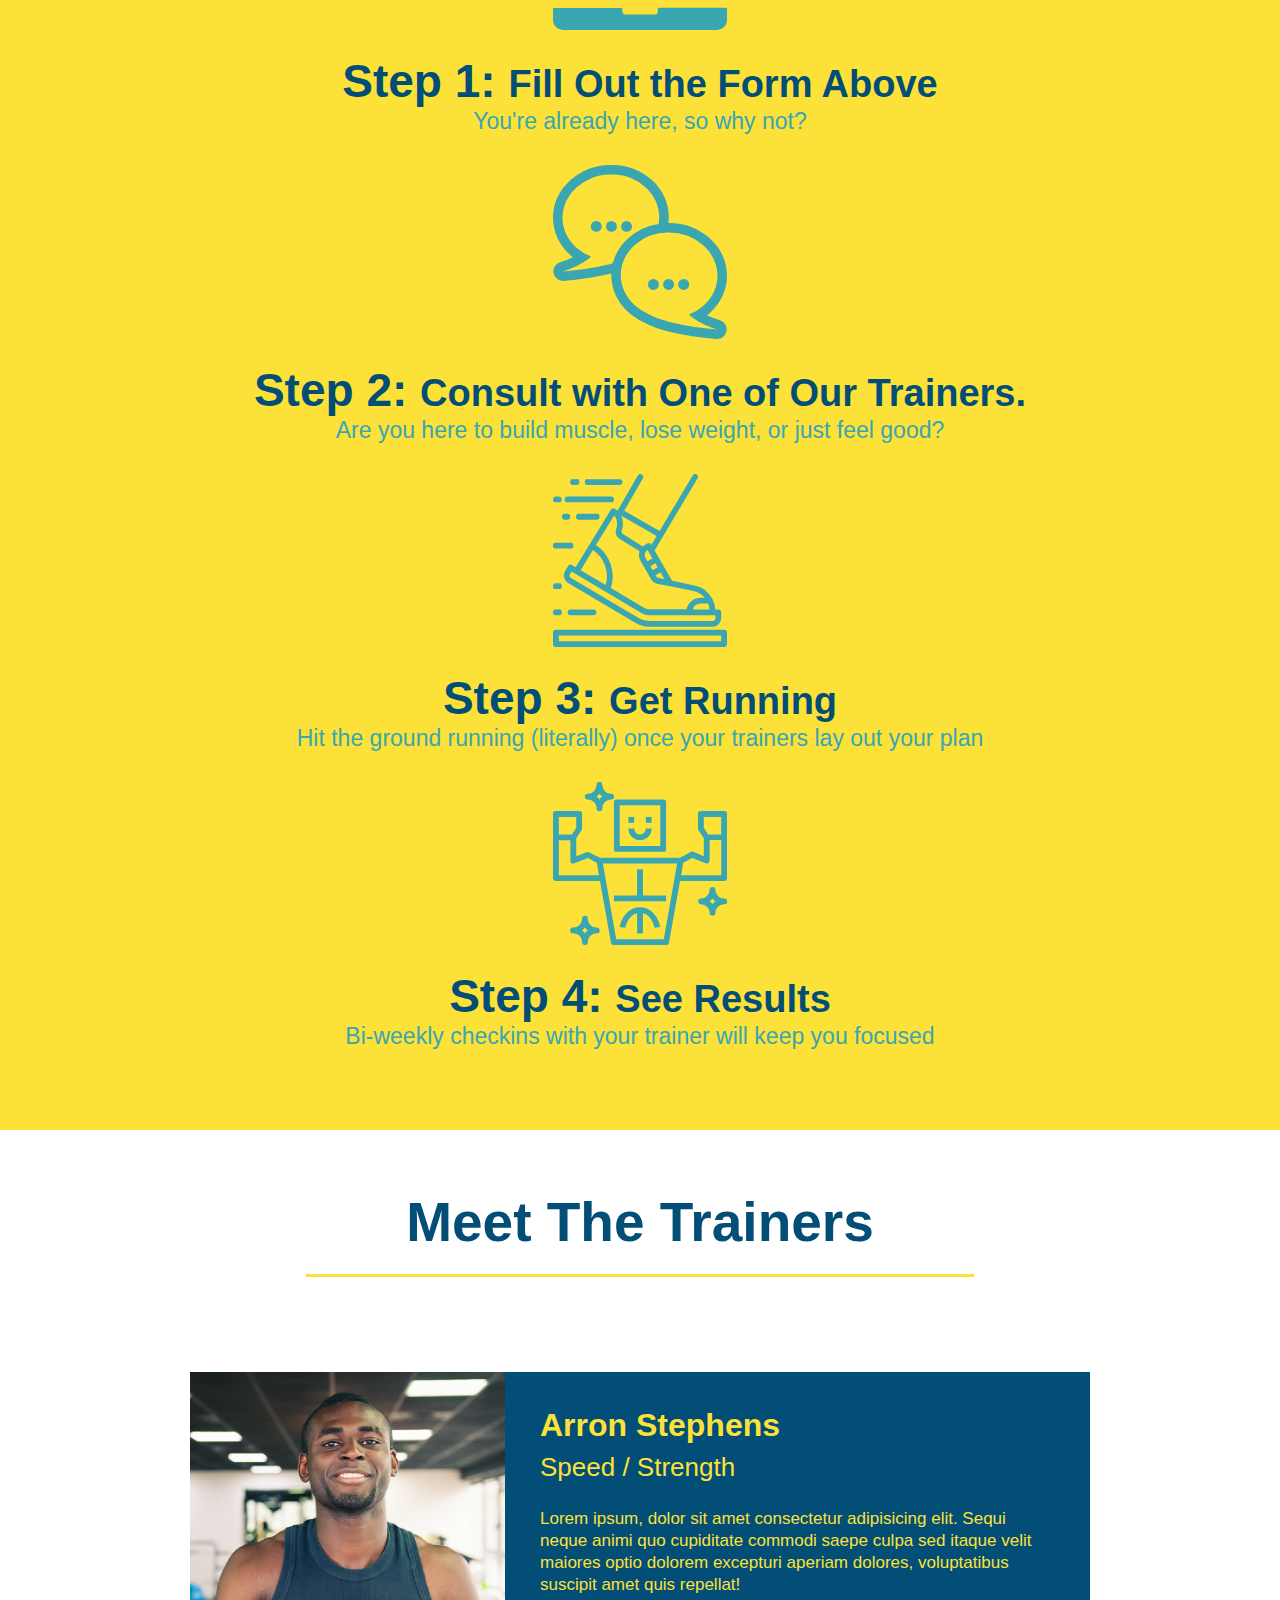
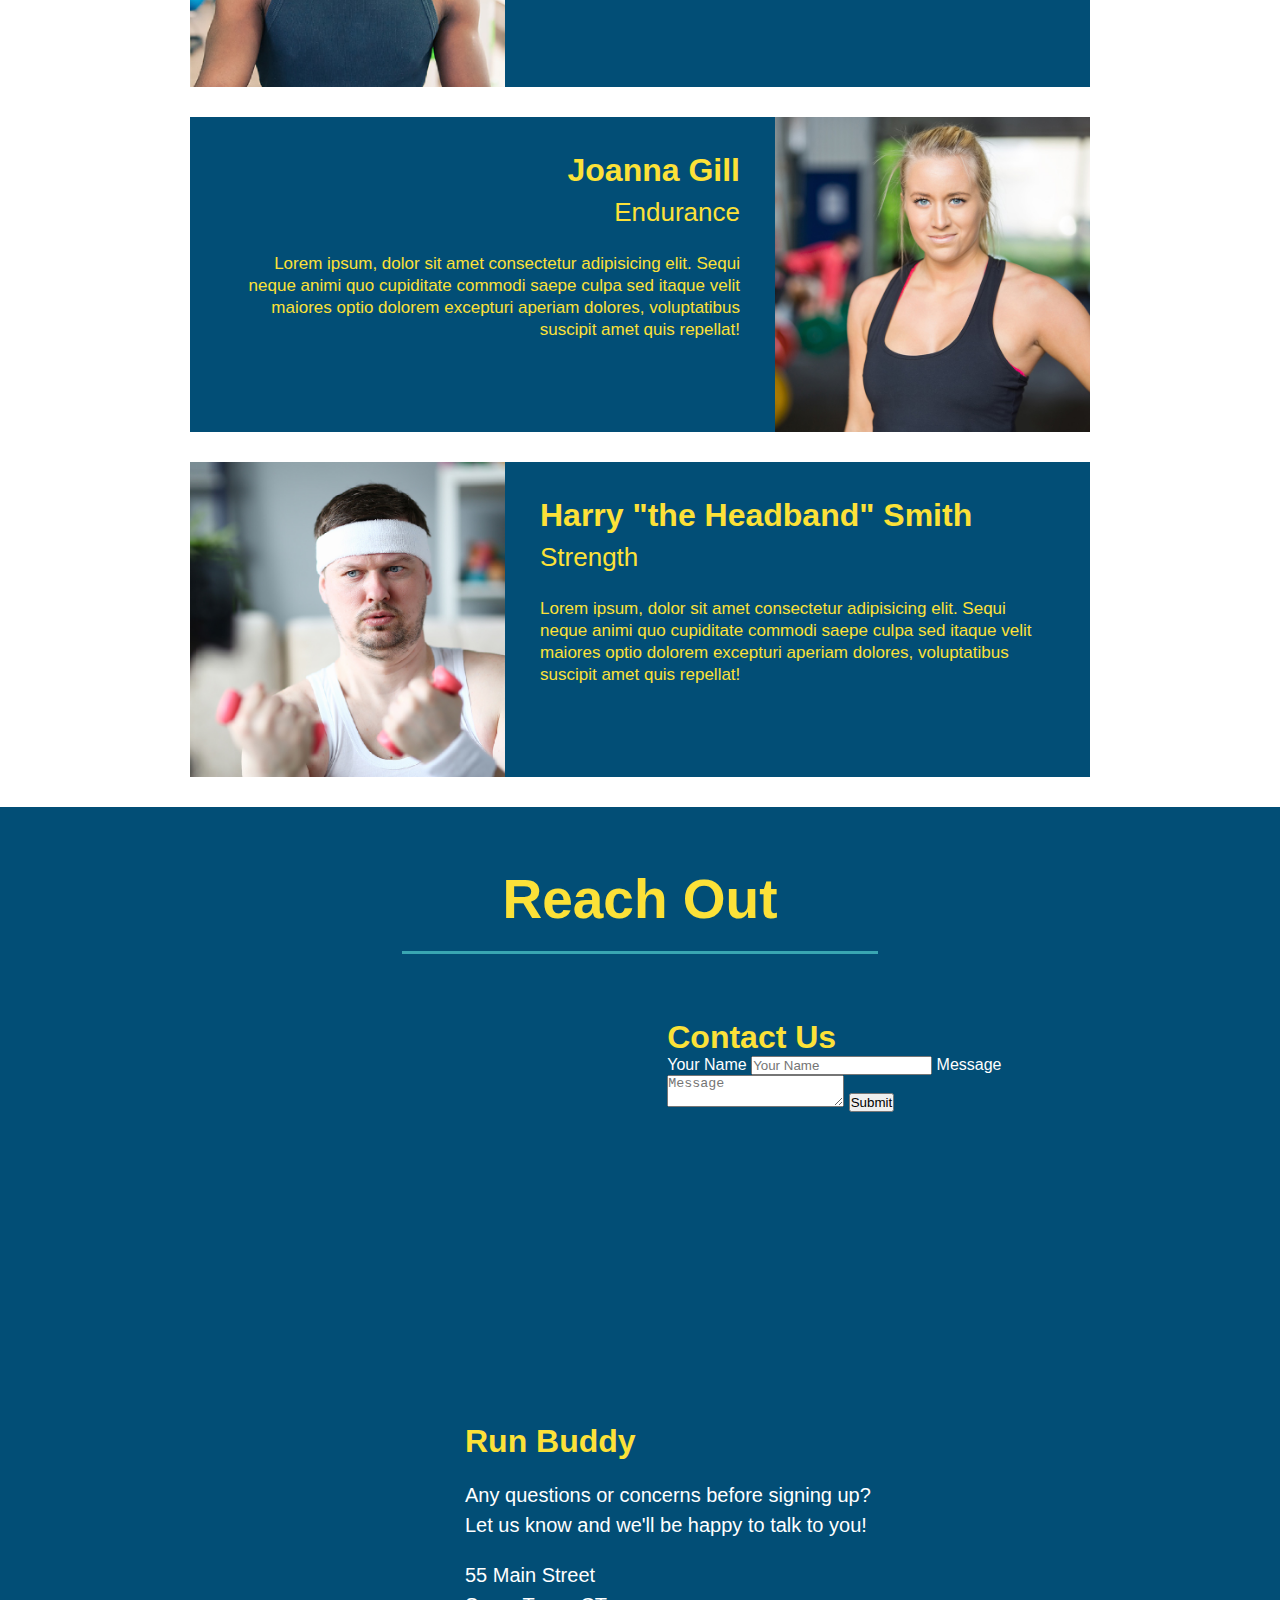
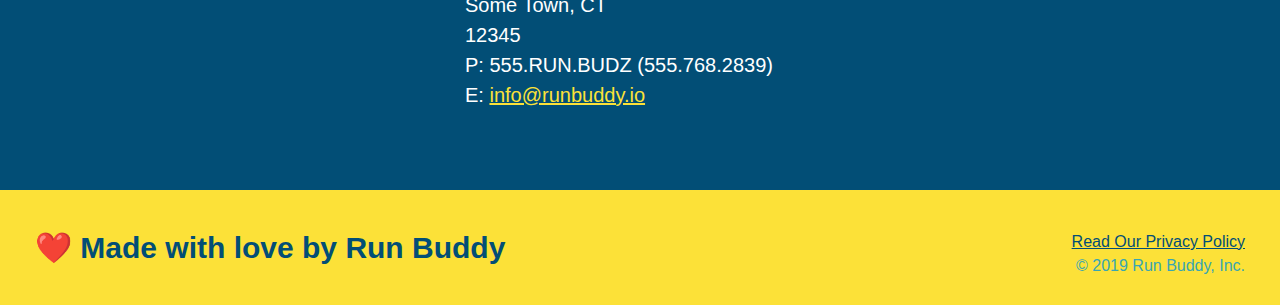
==== commit 198ae00d: "add flexbox to header" ====
--- a/index.html
+++ b/index.html
@@ -1,211 +1,259 @@
 <!DOCTYPE html>
 <html lang="en">
-    <head>
-
-            <meta charset="UTF-8" />
-            <title> Run Buddy</title>
-            <link rel="stylesheet" href="./Assets/style.css">
-    </head>
-    <body>
-<!--navigation-->
-<header>
-    <h1>
-       <a href="/">RUN BUDDY</a>
-    </h1>
-<nav>
-    <!--Unordered List Element-->
-    <ul>
-        <!--list item element-->
-    <li>
-        <!--Anchor element-->
-    <a href="#what-we-do">What We Do</a>
-    </li>
-    <li>
-        <a href="#what-you-do">What You Do</a>
-    </li>
-    <li>
-        <a href="#your-trainers">Your Trainers</a>
-    </li>
-    <li>
-        <a href="#reach-out">Reach Out</a>
-    </li>
-    </ul>
-</nav>
-</header>
-<!--hero/jumbotron-->
-<section class="hero">
-    <div class="hero-cta">
+  <head>
+    <meta charset="UTF-8" />
+    <title>Run Buddy</title>
+    <link rel="stylesheet" href="./Assets/style.css" />
+  </head>
+  <body>
+    <!--navigation-->
+    <header>
+      <h1>
+        <a href="/">RUN BUDDY</a>
+      </h1>
+
+      <nav>
+        <!--Unordered List Element-->
+        <ul>
+          <!--list item element-->
+          <li>
+            <!--Anchor element-->
+            <a href="#what-we-do">What We Do</a>
+          </li>
+          <li>
+            <a href="#what-you-do">What You Do</a>
+          </li>
+          <li>
+            <a href="#your-trainers">Your Trainers</a>
+          </li>
+          <li>
+            <a href="#reach-out">Reach Out</a>
+          </li>
+        </ul>
+      </nav>
+    </header>
+    <!--hero/jumbotron-->
+    <section class="hero">
+      <div class="hero-cta">
         <h2>Start Building Habits.</h2>
         <p>
-          seitan heirloom post-ironic pop-up iPhone mlkshk hella selfies fashion axe occupy readymade put a bird on it messenger bag Wes Anderson Schlitz plaid Bushwick church-key lo-fi skateboard slow-carb hashtag trust fund Williamsburg biodiesel fixie farm-to-table 8-bit banjo XOXO Banksy chillwave bicycle rights retro cliche tattooed bespoke irony mumblecore Shoreditch deep v polaroid McSweeney's bitters cray gentrify tofu Marfa you probably haven't heard of them yr banh mi asymmetrical art party selvage letterpress High Life.
-        </p>
-      </div>
-    <div class="hero-form">
+          seitan heirloom post-ironic pop-up iPhone mlkshk hella selfies fashion
+          axe occupy readymade put a bird on it messenger bag Wes Anderson
+          Schlitz plaid Bushwick church-key lo-fi skateboard slow-carb hashtag
+          trust fund Williamsburg biodiesel fixie farm-to-table 8-bit banjo XOXO
+          Banksy chillwave bicycle rights retro cliche tattooed bespoke irony
+          mumblecore Shoreditch deep v polaroid McSweeney's bitters cray
+          gentrify tofu Marfa you probably haven't heard of them yr banh mi
+          asymmetrical art party selvage letterpress High Life.
+        </p>
+      </div>
+      <div class="hero-form">
         <h3>Get Started Today</h3>
-        <p>Fill out this form and one of our trainers will schedule a consult</p>
-    <!-- Add form element -->
-    <form>
-        <label for="name">Enter full name:</label>
-        <input type="text" placeholder="Your Name" name="name" id="name" class="form-input"/>
-        <label for="email">Enter email address:</label>
-        <input type="email" placeholder="Email Address" name="email" id="email"class="form-input"/>
-        <label for="phone"> Enter a telephone number: </label>
-        <input type="tel" placeholder="Phone number" name="phone" id="phone" class="form-input"/>
-
-        <p>
+        <p>
+          Fill out this form and one of our trainers will schedule a consult
+        </p>
+        <!-- Add form element -->
+        <form>
+          <label for="name">Enter full name:</label>
+          <input
+            type="text"
+            placeholder="Your Name"
+            name="name"
+            id="name"
+            class="form-input"
+          />
+          <label for="email">Enter email address:</label>
+          <input
+            type="email"
+            placeholder="Email Address"
+            name="email"
+            id="email"
+            class="form-input"
+          />
+          <label for="phone"> Enter a telephone number: </label>
+          <input
+            type="tel"
+            placeholder="Phone number"
+            name="phone"
+            id="phone"
+            class="form-input"
+          />
+
+          <p>
             Have you worked out with a trainer before?
             <input type="radio" name="trainer-confirm" id="trainer-yes" />
             <label for="trainer-yes">Yes</label>
             <input type="radio" name="trainer-confirm" id="trainer-no" />
             <label for="trainer-no">No</label>
-        </p>
-
-        <p>
+          </p>
+
+          <p>
             <label for="checkbox">
-                I acknowledge that I am at least 18 years of age.
+              I acknowledge that I am at least 18 years of age.
             </label>
-            <input type="checkbox" name="age-confirm" id="checkbox"/>
-        </p>
-        <button type="submit">
-            Get running!
-        </button>
-    </form>
-    </div>
-</section>
-<!--end hero-->
-
-<!--"what we do" section-->
-<section id="what-we-do"> </section>
-<section class="intro">
-    <h2>What We Do</h2>
-    <p>
-        butcher selfies chambray shabby chic gentrify readymade yr Echo Park XOXO Tumblr normcore Banksy direct trade Blue Bottle chillwave you probably haven't heard of them single-origin coffee Vice fanny pack fixie Odd Future Austin fingerstache pickled twee synth Wes Anderson Thundercats viral bitters flannel meggings narwhal Marfa Schlitz sustainable Intelligentsia umami deep v craft
-    </p>
-</section>
-
-<!--"what you do" section-->
-<section id="what-you-do"> </section>
-<section class="steps"> 
-    
-    <h2>What you do</h2>
-
-    <div>
+            <input type="checkbox" name="age-confirm" id="checkbox" />
+          </p>
+          <button type="submit">Get running!</button>
+        </form>
+      </div>
+    </section>
+    <!--end hero-->
+
+    <!--"what we do" section-->
+    <section id="what-we-do"></section>
+    <section class="intro">
+      <h2>What We Do</h2>
+      <p>
+        butcher selfies chambray shabby chic gentrify readymade yr Echo Park
+        XOXO Tumblr normcore Banksy direct trade Blue Bottle chillwave you
+        probably haven't heard of them single-origin coffee Vice fanny pack
+        fixie Odd Future Austin fingerstache pickled twee synth Wes Anderson
+        Thundercats viral bitters flannel meggings narwhal Marfa Schlitz
+        sustainable Intelligentsia umami deep v craft
+      </p>
+    </section>
+
+    <!--"what you do" section-->
+    <section id="what-you-do"></section>
+    <section class="steps">
+      <h2>What you do</h2>
+
+      <div>
         <!--insert this img elements-->
-        <img src="./Assets/Images/01-04-svgs/step-1.svg" alt=""/>
+        <img src="./Assets/Images/01-04-svgs/step-1.svg" alt="" />
         <h3>Step 1: <span> Fill Out the Form Above </span></h3>
-        <p> You're already here, so why not?</p>
-    </div>
-
-    <div>
-        <img src="./Assets/Images/01-04-svgs/step-2.svg" alt=""/>
-        <h3> Step 2: <span>Consult with One of Our Trainers.</span></h3>
+        <p>You're already here, so why not?</p>
+      </div>
+
+      <div>
+        <img src="./Assets/Images/01-04-svgs/step-2.svg" alt="" />
+        <h3>Step 2: <span>Consult with One of Our Trainers.</span></h3>
         <p>Are you here to build muscle, lose weight, or just feel good?</p>
-    </div>
-
-    <div>
-        <img src="./Assets/Images/01-04-svgs/step-3.svg" alt=""/>
-        <h3> Step 3: <span>Get Running</span></h3>
-        <p>Hit the ground running (literally) once your trainers lay out your plan</p>
-    </div>
-
-    <div>
-        <img src="./Assets/Images/01-04-svgs/step-4.svg" alt=""/>
+      </div>
+
+      <div>
+        <img src="./Assets/Images/01-04-svgs/step-3.svg" alt="" />
+        <h3>Step 3: <span>Get Running</span></h3>
+        <p>
+          Hit the ground running (literally) once your trainers lay out your
+          plan
+        </p>
+      </div>
+
+      <div>
+        <img src="./Assets/Images/01-04-svgs/step-4.svg" alt="" />
         <h3>Step 4: <span>See Results</span></h3>
         <p>Bi-weekly checkins with your trainer will keep you focused</p>
-        </div>
-</section>
-
-<!--"meet the trainers" section-->
-<section id="your-trainers" class="trainers">
-    <h2>Meet The Trainers</h2>
-</section>
+      </div>
+    </section>
+
+    <!--"meet the trainers" section-->
+    <section id="your-trainers" class="trainers">
+      <h2>Meet The Trainers</h2>
+    </section>
     <article class="trainer">
-        <img src="./Assets/Images/01-05-trainers/trainer-1.jpg" alt="Arron Stephens in his workout clothes, ready to pump iron"/>
-        <div class="trainer-bio text-left">
-            <h3>Arron Stephens</h3>
-            <h4>Speed / Strength</h4>
-            <p>
-                Lorem ipsum, dolor sit amet consectetur adipisicing elit. Sequi neque animi quo cupiditate commodi saepe culpa sed
-                itaque velit maiores optio dolorem excepturi aperiam dolores, voluptatibus suscipit amet quis repellat!   
-            </p>
-        </div>
+      <img
+        src="./Assets/Images/01-05-trainers/trainer-1.jpg"
+        alt="Arron Stephens in his workout clothes, ready to pump iron"
+      />
+      <div class="trainer-bio text-left">
+        <h3>Arron Stephens</h3>
+        <h4>Speed / Strength</h4>
+        <p>
+          Lorem ipsum, dolor sit amet consectetur adipisicing elit. Sequi neque
+          animi quo cupiditate commodi saepe culpa sed itaque velit maiores
+          optio dolorem excepturi aperiam dolores, voluptatibus suscipit amet
+          quis repellat!
+        </p>
+      </div>
     </article>
 
-<!--Second trainer Bio-->
-<article class="trainer">
-    <div class="trainer-bio text-right">
+    <!--Second trainer Bio-->
+    <article class="trainer">
+      <div class="trainer-bio text-right">
         <h3>Joanna Gill</h3>
         <h4>Endurance</h4>
         <p>
-            Lorem ipsum, dolor sit amet consectetur adipisicing elit. Sequi neque animi quo cupiditate commodi saepe culpa sed
-            itaque velit maiores optio dolorem excepturi aperiam dolores, voluptatibus suscipit amet quis repellat! 
-        </p>
-    </div>
-    <img src="./Assets/Images/01-05-trainers/trainer-2.jpg" alt="Joanna Gill cooling off after a workout"/>
-</article>
-
-<!--third trainer bio-->
-<article class="trainer">
-    <img src="./Assets/Images/01-05-trainers/trainer-3.jpg" alt="Harry Smith wearing a headband and lifting comically small pink weights"/>
-    <div class="trainer-bio text-left">
+          Lorem ipsum, dolor sit amet consectetur adipisicing elit. Sequi neque
+          animi quo cupiditate commodi saepe culpa sed itaque velit maiores
+          optio dolorem excepturi aperiam dolores, voluptatibus suscipit amet
+          quis repellat!
+        </p>
+      </div>
+      <img
+        src="./Assets/Images/01-05-trainers/trainer-2.jpg"
+        alt="Joanna Gill cooling off after a workout"
+      />
+    </article>
+
+    <!--third trainer bio-->
+    <article class="trainer">
+      <img
+        src="./Assets/Images/01-05-trainers/trainer-3.jpg"
+        alt="Harry Smith wearing a headband and lifting comically small pink weights"
+      />
+      <div class="trainer-bio text-left">
         <h3>Harry "the Headband" Smith</h3>
         <h4>Strength</h4>
         <p>
-            Lorem ipsum, dolor sit amet consectetur adipisicing elit. Sequi neque animi quo cupiditate commodi saepe culpa sed
-            itaque velit maiores optio dolorem excepturi aperiam dolores, voluptatibus suscipit amet quis repellat! 
-        </p>
-    </div>
-</article>
-
-<!--"reach out" section-->
-<section id="reach-out" class="contact">
-    <h2>Reach Out</h2>
-    <div class="contact-info">
-        <iframe src="https://www.google.com/maps/embed?pb=!1m18!1m12!1m3!1d2977.4709472950203!2d-72.76595228485387!3d41.731933779234076!2m3!1f0!2f0!3f0!3m2!1i1024!2i768!4f13.1!3m3!1m2!1s0x89e7ada3e8434d75%3A0xa7d19c09bae79a13!2s4%20Ridgeview%20Dr%2C%20Farmington%2C%20CT%2006032!5e0!3m2!1sen!2sus!4v1621963902630!5m2!1sen!2sus"
-         style="border:0;" 
-         allowfullscreen="" 
-         loading="lazy">
+          Lorem ipsum, dolor sit amet consectetur adipisicing elit. Sequi neque
+          animi quo cupiditate commodi saepe culpa sed itaque velit maiores
+          optio dolorem excepturi aperiam dolores, voluptatibus suscipit amet
+          quis repellat!
+        </p>
+      </div>
+    </article>
+
+    <!--"reach out" section-->
+    <section id="reach-out" class="contact">
+      <h2>Reach Out</h2>
+      <div class="contact-info">
+        <iframe
+          src="https://www.google.com/maps/embed?pb=!1m18!1m12!1m3!1d2977.4709472950203!2d-72.76595228485387!3d41.731933779234076!2m3!1f0!2f0!3f0!3m2!1i1024!2i768!4f13.1!3m3!1m2!1s0x89e7ada3e8434d75%3A0xa7d19c09bae79a13!2s4%20Ridgeview%20Dr%2C%20Farmington%2C%20CT%2006032!5e0!3m2!1sen!2sus!4v1621963902630!5m2!1sen!2sus"
+          style="border: 0"
+          allowfullscreen=""
+          loading="lazy"
+        >
         </iframe>
-    
+
         <div class="contact-form">
-            <h3>Contact Us</h3>
-            <form>
-               <label for="contact-name">Your Name</label>
-               <input type="text" id="contact-name" placeholder="Your Name" />
-          
-               <label for="contact-message">Message</label>
-               <textarea id="contact-message" placeholder="Message"></textarea>
-          
-               <button type="submit">Submit</button>
-              </form>
-          </div>
+          <h3>Contact Us</h3>
+          <form>
+            <label for="contact-name">Your Name</label>
+            <input type="text" id="contact-name" placeholder="Your Name" />
+
+            <label for="contact-message">Message</label>
+            <textarea id="contact-message" placeholder="Message"></textarea>
+
+            <button type="submit">Submit</button>
+          </form>
+        </div>
 
         <div>
-        <h3>Run Buddy</h3>
-        <p>
+          <h3>Run Buddy</h3>
+          <p>
             Any questions or concerns before signing up?
-        <br />
-            Let us know and we'll be happy to talk to you! 
-        </p>
-        <address>
-            55 Main Street <br/>
-            Some Town, CT <br/>
-            12345 <br/>
-            P: 555.RUN.BUDZ (555.768.2839) <br/>
+            <br />
+            Let us know and we'll be happy to talk to you!
+          </p>
+          <address>
+            55 Main Street <br />
+            Some Town, CT <br />
+            12345 <br />
+            P: 555.RUN.BUDZ (555.768.2839) <br />
             E: <a href="mailto:info@runbuddy.io">info@runbuddy.io</a>
-        </address>
+          </address>
         </div>
-    </div>
-</section>
-
-<!--footer-->
-<footer>
-    <h2>❤️ Made with love by Run Buddy</h2>
-    <div>
-        <a href="./privacy-policy.html">Read Our Privacy Policy</a><br/>
+      </div>
+    </section>
+
+    <!--footer-->
+    <footer>
+      <h2>❤️ Made with love by Run Buddy</h2>
+      <div>
+        <a href="./privacy-policy.html">Read Our Privacy Policy</a><br />
         &copy; 2019 Run Buddy, Inc.
-    </div>
-</footer>
-
- </body>
-    </html>+      </div>
+    </footer>
+  </body>
+</html>
--- a/Assets/style.css
+++ b/Assets/style.css
@@ -14,6 +14,9 @@
 header {
 padding:20px 35px;
 background-color: #39a6b2;
+display: flex;
+justify-content: space-between;
+flex-wrap: wrap;
 }
 
 header h1 {
@@ -21,7 +24,6 @@
   font-size: 36px;
   color:#fce138;
   margin:0;
-  display: inline;
 }
 
 header a {
@@ -30,7 +32,6 @@
 }
 
 header nav {
-  float:right;
   margin:7px 0;
 }
 
@@ -168,7 +169,7 @@
 }
 
 .steps div {
-  margin-bottom: 80%;
+  margin-bottom: 20px;
 }
 
 .steps img {
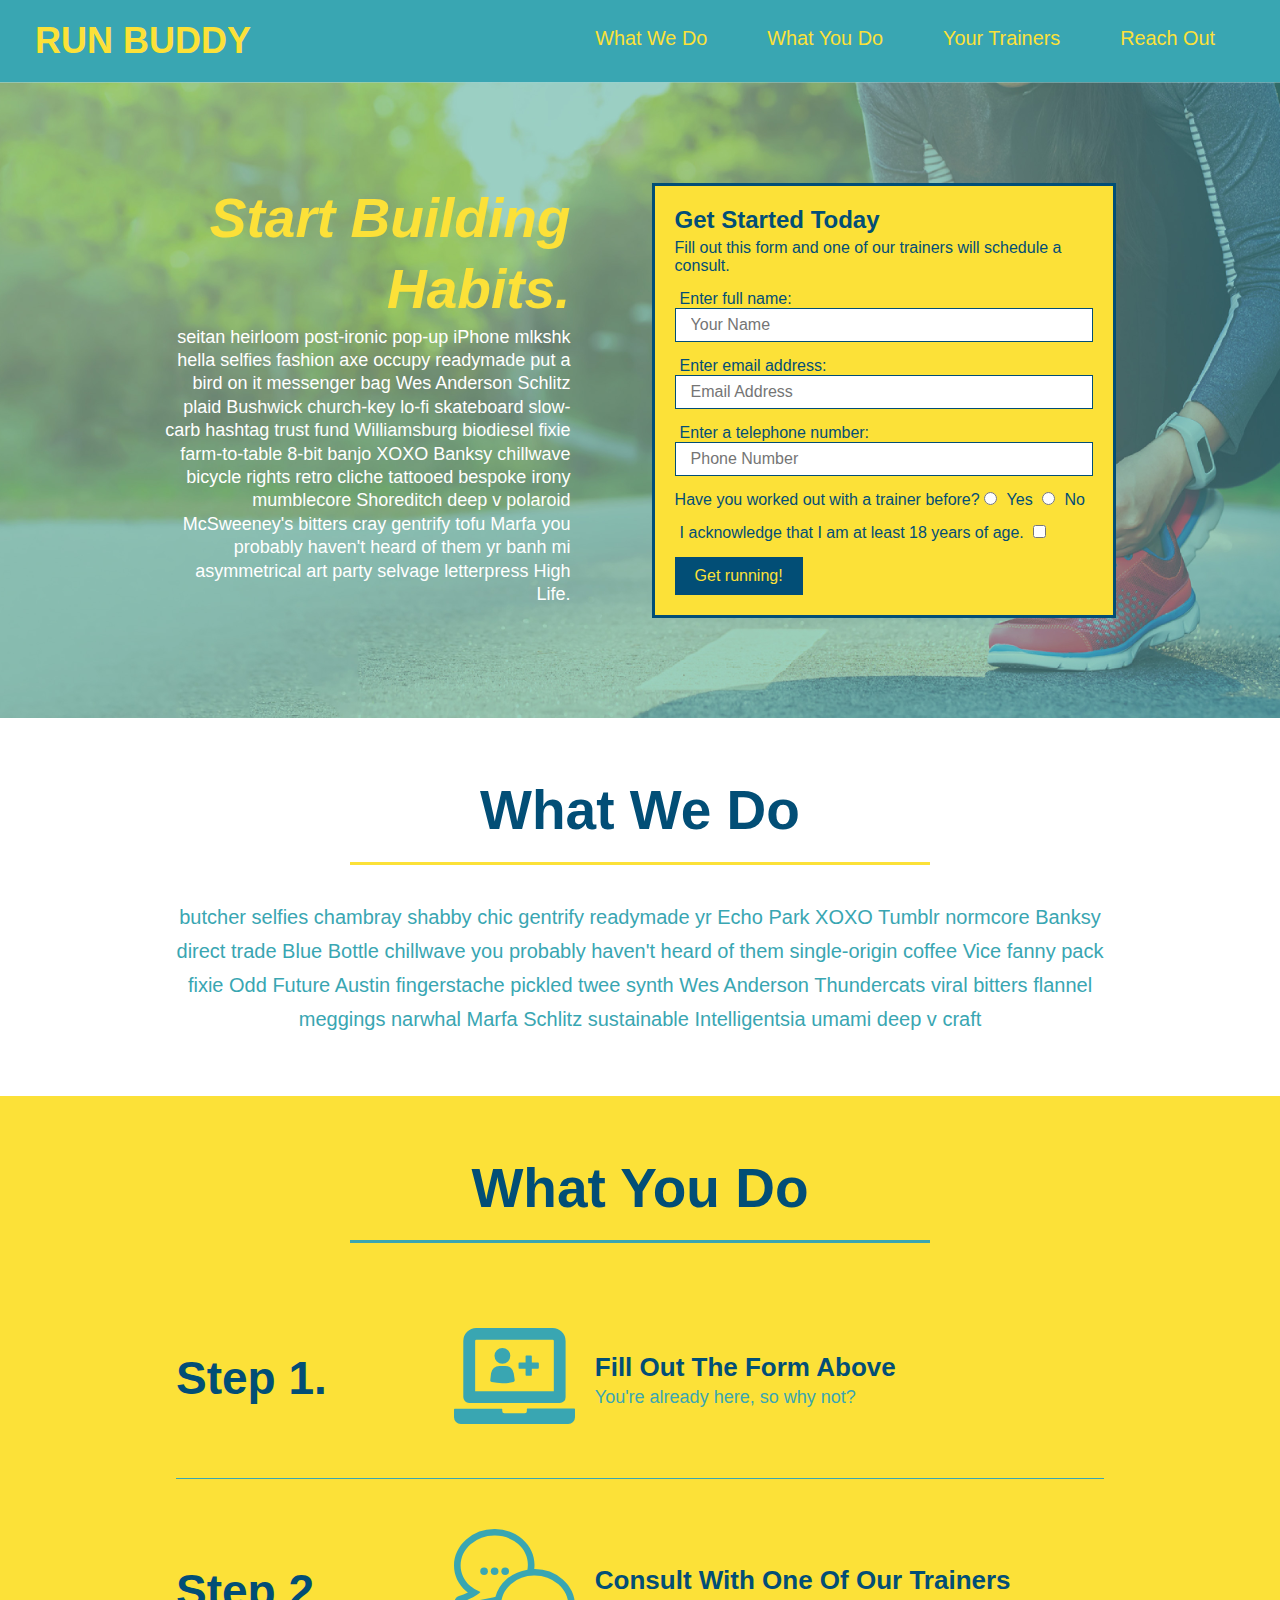
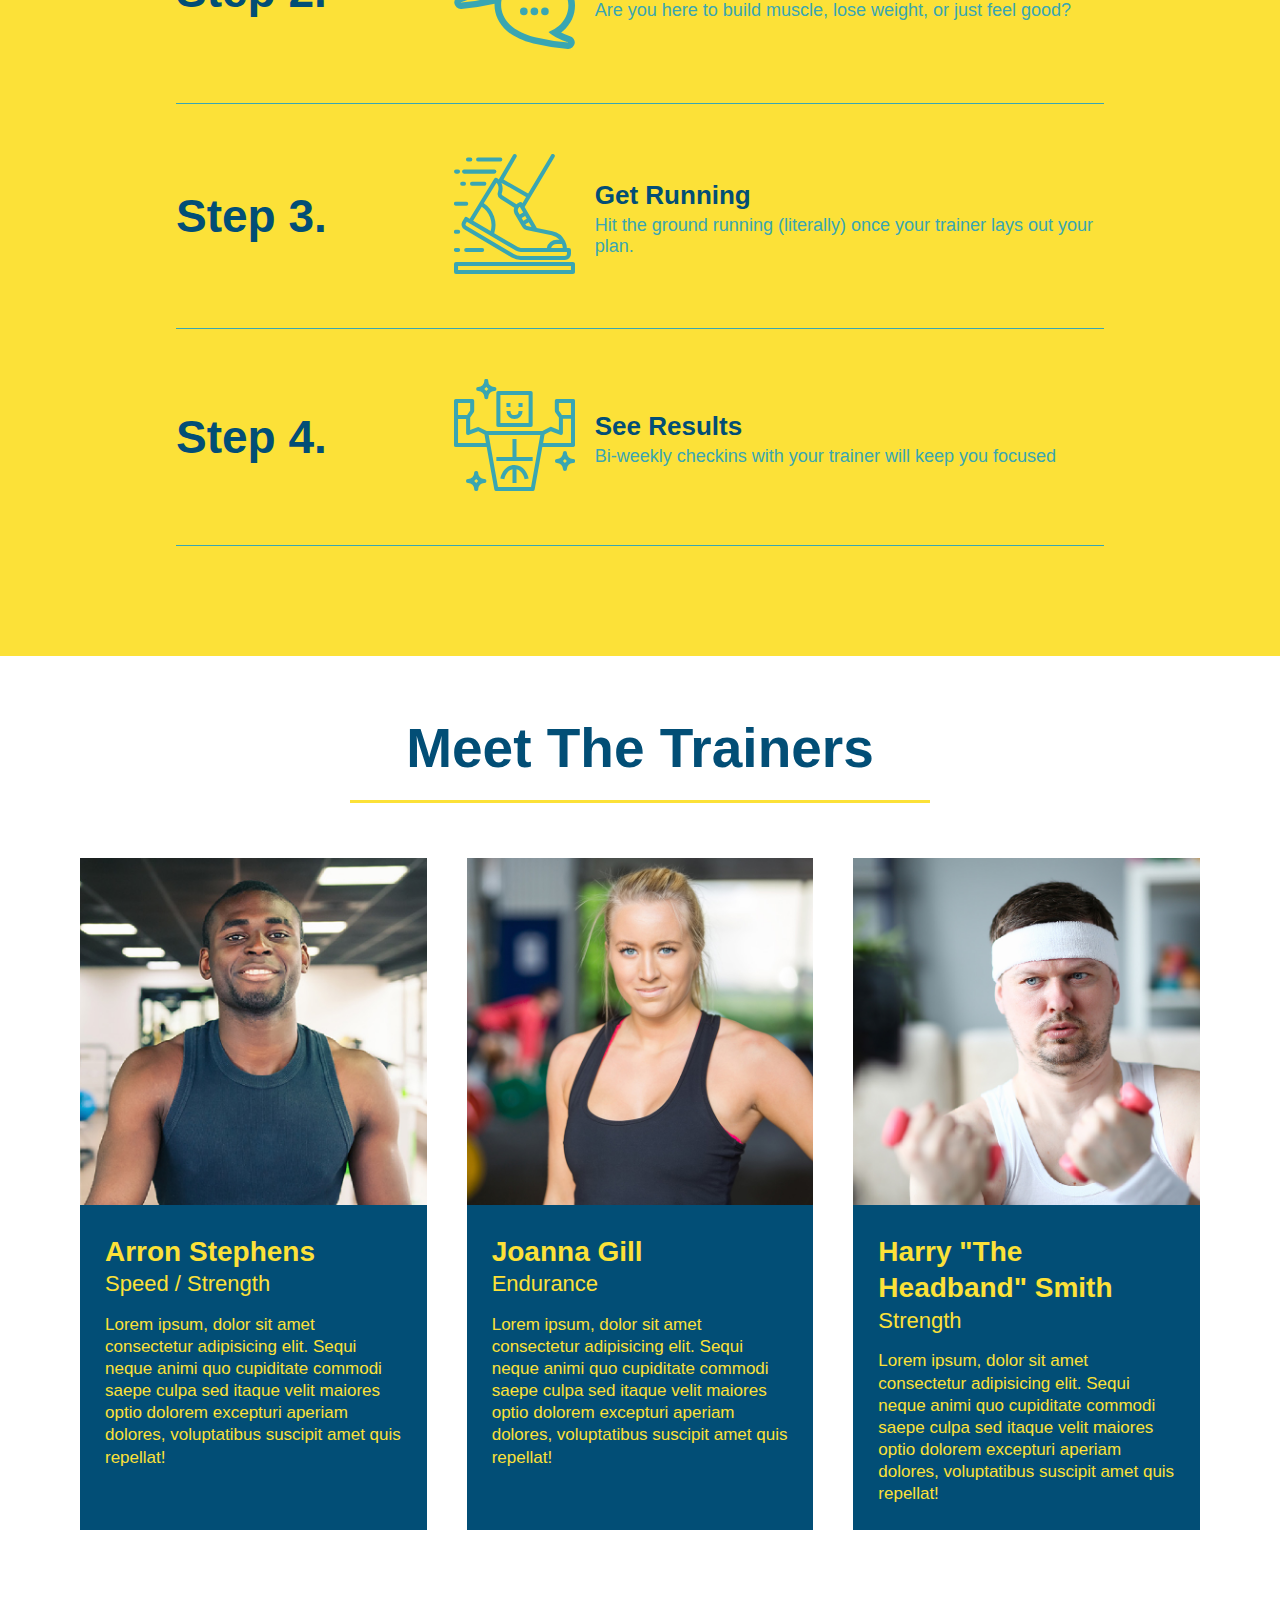
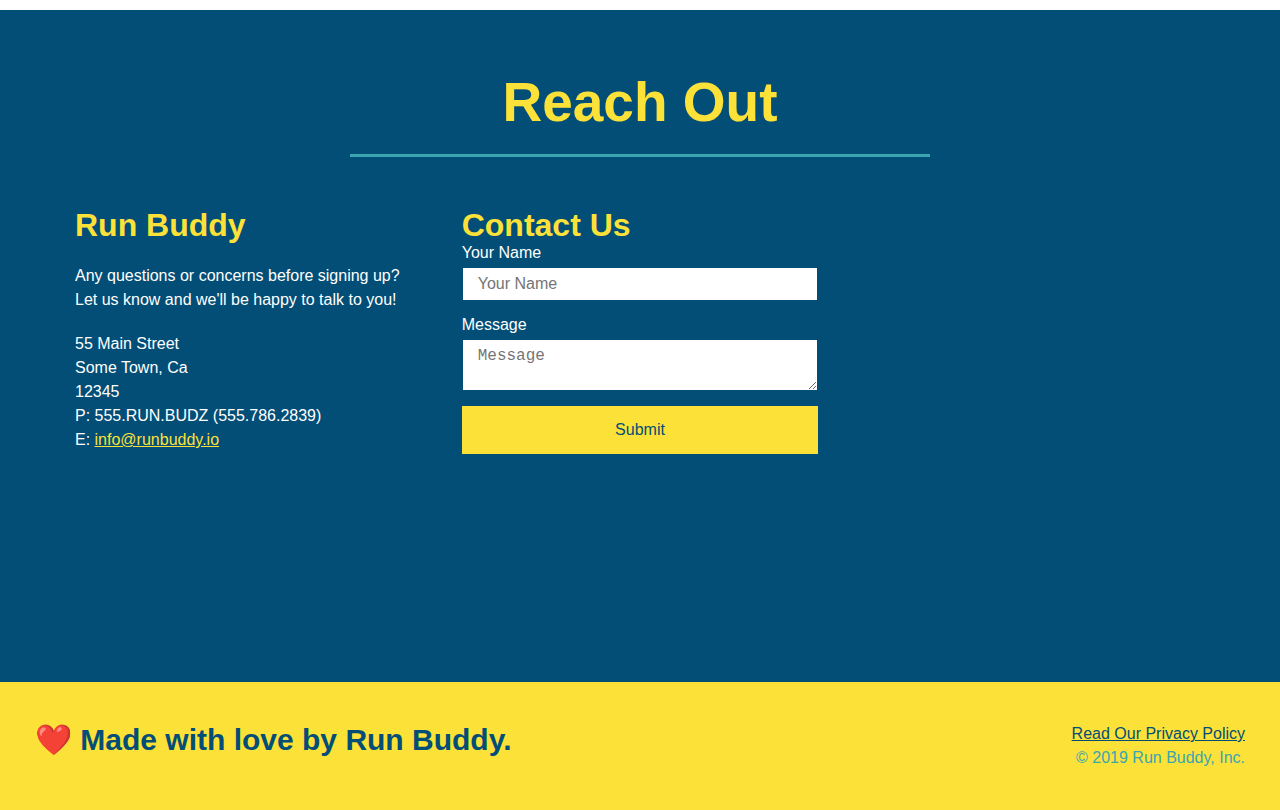
==== commit c8434d74: "adding flexbox" ====
--- a/index.html
+++ b/index.html
@@ -2,22 +2,18 @@
 <html lang="en">
   <head>
     <meta charset="UTF-8" />
+    <link rel="stylesheet" href="./Assets/style.css">
     <title>Run Buddy</title>
-    <link rel="stylesheet" href="./Assets/style.css" />
   </head>
   <body>
-    <!--navigation-->
+    <!-- navigation tags - block level element -->
     <header>
       <h1>
         <a href="/">RUN BUDDY</a>
       </h1>
-
       <nav>
-        <!--Unordered List Element-->
         <ul>
-          <!--list item element-->
-          <li>
-            <!--Anchor element-->
+          <li>
             <a href="#what-we-do">What We Do</a>
           </li>
           <li>
@@ -29,231 +25,224 @@
           <li>
             <a href="#reach-out">Reach Out</a>
           </li>
+          
         </ul>
       </nav>
     </header>
-    <!--hero/jumbotron-->
+    <!-- end navigation -->
+
+    <!-- hero/jumbotron -->
     <section class="hero">
       <div class="hero-cta">
         <h2>Start Building Habits.</h2>
         <p>
-          seitan heirloom post-ironic pop-up iPhone mlkshk hella selfies fashion
-          axe occupy readymade put a bird on it messenger bag Wes Anderson
-          Schlitz plaid Bushwick church-key lo-fi skateboard slow-carb hashtag
-          trust fund Williamsburg biodiesel fixie farm-to-table 8-bit banjo XOXO
-          Banksy chillwave bicycle rights retro cliche tattooed bespoke irony
-          mumblecore Shoreditch deep v polaroid McSweeney's bitters cray
-          gentrify tofu Marfa you probably haven't heard of them yr banh mi
-          asymmetrical art party selvage letterpress High Life.
+          seitan heirloom post-ironic pop-up iPhone mlkshk hella selfies fashion axe occupy readymade put a bird on it
+          messenger bag Wes Anderson Schlitz plaid Bushwick church-key lo-fi skateboard slow-carb hashtag trust fund
+          Williamsburg biodiesel fixie farm-to-table 8-bit banjo XOXO Banksy chillwave bicycle rights retro cliche
+          tattooed bespoke irony mumblecore Shoreditch deep v polaroid McSweeney's bitters cray gentrify tofu Marfa you
+          probably haven't heard of them yr banh mi asymmetrical art party selvage letterpress High Life.
         </p>
       </div>
+
       <div class="hero-form">
         <h3>Get Started Today</h3>
-        <p>
-          Fill out this form and one of our trainers will schedule a consult
-        </p>
-        <!-- Add form element -->
+        <p>Fill out this form and one of our trainers will schedule a consult.</p>
         <form>
           <label for="name">Enter full name:</label>
-          <input
-            type="text"
-            placeholder="Your Name"
-            name="name"
-            id="name"
-            class="form-input"
-          />
+          <input type="text" placeholder="Your Name" id="name" name="name" class="form-input" />
           <label for="email">Enter email address:</label>
-          <input
-            type="email"
-            placeholder="Email Address"
-            name="email"
-            id="email"
-            class="form-input"
-          />
-          <label for="phone"> Enter a telephone number: </label>
-          <input
-            type="tel"
-            placeholder="Phone number"
-            name="phone"
-            id="phone"
-            class="form-input"
-          />
-
+          <input type="email" placeholder="Email Address" id="email" name="email" class="form-input" />
+          <label for="phone">Enter a telephone number:</label>
+          <input type="tel" placeholder="Phone Number" name="phone" id="phone" class="form-input" />
           <p>
-            Have you worked out with a trainer before?
+            Have you worked out with a trainer before? 
             <input type="radio" name="trainer-confirm" id="trainer-yes" />
             <label for="trainer-yes">Yes</label>
-            <input type="radio" name="trainer-confirm" id="trainer-no" />
+            <input type="radio" name="trainer-confirm" id="trainer-no"/>
             <label for="trainer-no">No</label>
           </p>
-
           <p>
             <label for="checkbox">
               I acknowledge that I am at least 18 years of age.
             </label>
-            <input type="checkbox" name="age-confirm" id="checkbox" />
+            <input type="checkbox" name="checkpoint1" id="checkbox" />
           </p>
-          <button type="submit">Get running!</button>
+          <button type="submit">
+            Get running!
+          </button>
         </form>
       </div>
     </section>
-    <!--end hero-->
-
-    <!--"what we do" section-->
-    <section id="what-we-do"></section>
-    <section class="intro">
-      <h2>What We Do</h2>
-      <p>
-        butcher selfies chambray shabby chic gentrify readymade yr Echo Park
-        XOXO Tumblr normcore Banksy direct trade Blue Bottle chillwave you
-        probably haven't heard of them single-origin coffee Vice fanny pack
-        fixie Odd Future Austin fingerstache pickled twee synth Wes Anderson
-        Thundercats viral bitters flannel meggings narwhal Marfa Schlitz
-        sustainable Intelligentsia umami deep v craft
-      </p>
-    </section>
-
-    <!--"what you do" section-->
-    <section id="what-you-do"></section>
-    <section class="steps">
-      <h2>What you do</h2>
-
-      <div>
-        <!--insert this img elements-->
-        <img src="./Assets/Images/01-04-svgs/step-1.svg" alt="" />
-        <h3>Step 1: <span> Fill Out the Form Above </span></h3>
-        <p>You're already here, so why not?</p>
-      </div>
-
-      <div>
-        <img src="./Assets/Images/01-04-svgs/step-2.svg" alt="" />
-        <h3>Step 2: <span>Consult with One of Our Trainers.</span></h3>
-        <p>Are you here to build muscle, lose weight, or just feel good?</p>
-      </div>
-
-      <div>
-        <img src="./Assets/Images/01-04-svgs/step-3.svg" alt="" />
-        <h3>Step 3: <span>Get Running</span></h3>
+    <!-- end header -->
+
+    <!-- "what we do" start - <section> -->
+    <section id="what-we-do" class="intro">
+      <div class="flex-row">
+        <h2 class="section-title primary-border">
+          What We Do
+        </h2>
+      </div>
+      <div class="flex-row">
         <p>
-          Hit the ground running (literally) once your trainers lay out your
-          plan
+          butcher selfies chambray shabby chic gentrify readymade yr Echo Park XOXO Tumblr normcore Banksy direct trade  Blue Bottle chillwave you probably haven't heard of them single-origin coffee Vice fanny pack fixie Odd Future Austin fingerstache pickled twee synth Wes Anderson Thundercats viral bitters flannel meggings narwhal Marfa Schlitz sustainable Intelligentsia umami deep v craft
         </p>
       </div>
-
-      <div>
-        <img src="./Assets/Images/01-04-svgs/step-4.svg" alt="" />
-        <h3>Step 4: <span>See Results</span></h3>
-        <p>Bi-weekly checkins with your trainer will keep you focused</p>
-      </div>
-    </section>
-
-    <!--"meet the trainers" section-->
-    <section id="your-trainers" class="trainers">
-      <h2>Meet The Trainers</h2>
-    </section>
-    <article class="trainer">
-      <img
-        src="./Assets/Images/01-05-trainers/trainer-1.jpg"
-        alt="Arron Stephens in his workout clothes, ready to pump iron"
-      />
-      <div class="trainer-bio text-left">
-        <h3>Arron Stephens</h3>
-        <h4>Speed / Strength</h4>
-        <p>
-          Lorem ipsum, dolor sit amet consectetur adipisicing elit. Sequi neque
-          animi quo cupiditate commodi saepe culpa sed itaque velit maiores
-          optio dolorem excepturi aperiam dolores, voluptatibus suscipit amet
-          quis repellat!
-        </p>
-      </div>
-    </article>
-
-    <!--Second trainer Bio-->
-    <article class="trainer">
-      <div class="trainer-bio text-right">
-        <h3>Joanna Gill</h3>
-        <h4>Endurance</h4>
-        <p>
-          Lorem ipsum, dolor sit amet consectetur adipisicing elit. Sequi neque
-          animi quo cupiditate commodi saepe culpa sed itaque velit maiores
-          optio dolorem excepturi aperiam dolores, voluptatibus suscipit amet
-          quis repellat!
-        </p>
-      </div>
-      <img
-        src="./Assets/Images/01-05-trainers/trainer-2.jpg"
-        alt="Joanna Gill cooling off after a workout"
-      />
-    </article>
-
-    <!--third trainer bio-->
-    <article class="trainer">
-      <img
-        src="./Assets/Images/01-05-trainers/trainer-3.jpg"
-        alt="Harry Smith wearing a headband and lifting comically small pink weights"
-      />
-      <div class="trainer-bio text-left">
-        <h3>Harry "the Headband" Smith</h3>
-        <h4>Strength</h4>
-        <p>
-          Lorem ipsum, dolor sit amet consectetur adipisicing elit. Sequi neque
-          animi quo cupiditate commodi saepe culpa sed itaque velit maiores
-          optio dolorem excepturi aperiam dolores, voluptatibus suscipit amet
-          quis repellat!
-        </p>
-      </div>
-    </article>
-
-    <!--"reach out" section-->
+    </section>
+    <!-- end "what we do" -->
+
+    <!-- "what you do" start -->
+    <section id="what-you-do" class="steps">
+      <div class="flex-row">
+        <h2 class="section-title secondary-border">
+          What You Do
+        </h2> 
+      </div>
+      <div class="step">
+        <h3>Step 1.</h3>
+        <div class="step-info">
+          <div class="step-img">
+            <img src="./Assets/Images/01-04-svgs/step-1.svg" alt="" />
+          </div>
+          <div class="step-text">
+            <h4>Fill Out The Form Above</h4>
+            <p>You're already here, so why not?</p>
+          </div>
+        </div>
+      </div>
+      <div class="step">
+        <h3>Step 2.</h3>
+        <div class="step-info">
+          <div class="step-img">
+            <img src="./Assets/Images/01-04-svgs/step-2.svg" alt="" />
+          </div>
+          <div class="step-text">
+            <h4>Consult With One Of Our Trainers</h4>
+            <p>Are you here to build muscle, lose weight, or just feel good?</p>
+          </div>
+        </div>
+      </div>
+      <div class="step">
+        <h3>Step 3.</h3>
+        <div class="step-info">
+          <div class="step-img">
+            <img src="./Assets/Images/01-04-svgs/step-3.svg" alt="" />
+          </div>
+          <div class="step-text">
+            <h4>Get Running</h4>
+            <p>Hit the ground running (literally) once your trainer lays out your plan.</p>
+          </div>
+        </div>
+      </div>
+      <div class="step">
+        <h3>Step 4.</h3>
+        <div class="step-info">
+          <div class="step-img">
+            <img src="./Assets/Images/01-04-svgs/step-4.svg" alt="" />
+          </div>
+          <div class="step-text">
+            <h4>See Results</h4>
+            <p>Bi-weekly checkins with your trainer will keep you focused</p>
+          </div>
+        </div>
+      </div>
+    </section>
+    <!-- "what you do" end -->
+
+    <!-- "meet the trainers" start -->
+    <section id="your-trainers">
+      <div class="flex-row">
+        <h2 class="section-title primary-border">
+          Meet The Trainers
+        </h2>
+      </div>
+
+      <div class="trainers">
+        <article class="trainer">
+          <img src="./Assets/Images/01-05-trainers/trainer-1.jpg" alt="Arron Stephens in his workout clothes, ready to pump iron" />
+          <div class="trainer-bio">
+            <h3 class="trainer-name">Arron Stephens</h3>
+            <h4 class="trainer-role">Speed / Strength</h4>
+            <p>Lorem ipsum, dolor sit amet consectetur adipisicing elit. Sequi neque animi quo cupiditate commodi saepe culpa sed itaque velit maiores optio dolorem excepturi aperiam dolores, voluptatibus suscipit amet quis repellat!</p>
+          </div>
+        </article>
+
+        <article class="trainer">
+          <img src="./Assets/Images/01-05-trainers/trainer-2.jpg" alt="Joanna Gill cooling off after a work out" />
+          <div class="trainer-bio">
+            <h3 class="trainer-name">Joanna Gill</h3>
+            <h4 class="trainer-role">Endurance</h4>
+            <p>Lorem ipsum, dolor sit amet consectetur adipisicing elit. Sequi neque animi quo cupiditate commodi saepe culpa sed itaque velit maiores optio dolorem excepturi aperiam dolores, voluptatibus suscipit amet quis repellat!</p>
+            </div>
+          </article>
+
+        <article class="trainer">
+          <img src="./Assets/Images/01-05-trainers/trainer-3.jpg" alt="Harry Smith wearing a headband and lifting comically small pink weights" />
+          <div class="trainer-bio">
+            <h3 class="trainer-name">Harry "The Headband" Smith</h3>
+            <h4 class="trainer-role">Strength</h4>
+            <p>Lorem ipsum, dolor sit amet consectetur adipisicing elit. Sequi neque animi quo cupiditate commodi saepe culpa sed itaque velit maiores optio dolorem excepturi aperiam dolores, voluptatibus suscipit amet quis repellat!</p>
+          </div>
+        </article>
+      </div>
+    </section>
+    <!-- "meet the trainers" end -->
+
+    <!-- "reach out" start -->
     <section id="reach-out" class="contact">
-      <h2>Reach Out</h2>
+      <div class="flex-row">
+        <h2 class="section-title secondary-border">
+          Reach Out
+        </h2>
+      </div>
+
       <div class="contact-info">
-        <iframe
-          src="https://www.google.com/maps/embed?pb=!1m18!1m12!1m3!1d2977.4709472950203!2d-72.76595228485387!3d41.731933779234076!2m3!1f0!2f0!3f0!3m2!1i1024!2i768!4f13.1!3m3!1m2!1s0x89e7ada3e8434d75%3A0xa7d19c09bae79a13!2s4%20Ridgeview%20Dr%2C%20Farmington%2C%20CT%2006032!5e0!3m2!1sen!2sus!4v1621963902630!5m2!1sen!2sus"
-          style="border: 0"
-          allowfullscreen=""
-          loading="lazy"
-        >
-        </iframe>
+        <div>
+          <h3>Run Buddy</h3>
+          <p>
+            Any questions or concerns before signing up? 
+            <br/>
+            Let us know and we'll be happy to talk to you!
+          </p>
+
+          <address>
+            55 Main Street <br/>
+            Some Town, Ca <br/>
+            12345<br/>
+            P: 555.RUN.BUDZ (555.786.2839)<br/>
+            E: <a href="mailto:info@runbuddy.io">info@runbuddy.io</a>
+          </address>
+          
+        </div>
 
         <div class="contact-form">
           <h3>Contact Us</h3>
           <form>
             <label for="contact-name">Your Name</label>
             <input type="text" id="contact-name" placeholder="Your Name" />
-
+        
             <label for="contact-message">Message</label>
             <textarea id="contact-message" placeholder="Message"></textarea>
-
+        
             <button type="submit">Submit</button>
           </form>
         </div>
-
-        <div>
-          <h3>Run Buddy</h3>
-          <p>
-            Any questions or concerns before signing up?
-            <br />
-            Let us know and we'll be happy to talk to you!
-          </p>
-          <address>
-            55 Main Street <br />
-            Some Town, CT <br />
-            12345 <br />
-            P: 555.RUN.BUDZ (555.768.2839) <br />
-            E: <a href="mailto:info@runbuddy.io">info@runbuddy.io</a>
-          </address>
-        </div>
-      </div>
-    </section>
-
-    <!--footer-->
+        
+        <iframe
+          src="https://www.google.com/maps/embed?pb=!1m14!1m12!1m3!1d12182.30520634488!2d-74.0652613!3d40.2407219!2m3!1f0!2f0!3f0!3m2!1i1024!2i768!4f13.1!5e0!3m2!1sen!2sus!4v1561060983193!5m2!1sen!2sus"
+          frameborder="0" style="border:0" allowfullscreen>
+        </iframe>
+      </div>
+    </section>
+    <!-- "reach out" end -->
+
+    <!-- footer -->
     <footer>
-      <h2>❤️ Made with love by Run Buddy</h2>
+      <h2>❤️ Made with love by Run Buddy.</h2>
       <div>
-        <a href="./privacy-policy.html">Read Our Privacy Policy</a><br />
+        <a href="./privacy-policy.html">Read Our Privacy Policy</a><br/>
         &copy; 2019 Run Buddy, Inc.
       </div>
     </footer>
+    <!-- footer end -->
   </body>
 </html>
--- a/Assets/style.css
+++ b/Assets/style.css
@@ -1,112 +1,128 @@
 * {
+  box-sizing: border-box;
   margin: 0;
   padding: 0;
 }
 
 body {
-/* more on this crazy alphanumerical value in a minute! */
-color:#39a6b2;
-font-family: helvetica, Arial, Helvetica, sans-serif;
-}
-
-/* apply styles to <header> */
+  color: #39a6b2;
+  font-family: Helvetica, Arial, sans-serif;
+}
+
+
+/* HEADER / NAV BAR STYLES START */
 
 header {
-padding:20px 35px;
-background-color: #39a6b2;
-display: flex;
-justify-content: space-between;
-flex-wrap: wrap;
+  padding: 20px 35px;
+  background-color: #39a6b2;
+  display: flex;
+  justify-content: space-between;
+  flex-wrap: wrap;
 }
 
 header h1 {
-  font-weight:bold;
+  font-weight: bold;
+  margin: 0;
   font-size: 36px;
-  color:#fce138;
-  margin:0;
+  color: #fce138;
 }
 
 header a {
   text-decoration: none;
-  color:#fce138;
+  color: #fce138;
 }
 
 header nav {
-  margin:7px 0;
-}
-
-header nav ul li {
-  display: inline;
+  margin: 7px 0;
+}
+
+header nav ul {
+  display: flex;
+  flex-wrap: wrap;
+  justify-content: space-between;
+  align-items: center;
+  list-style: none;
 }
 
 header nav ul li a {
-  margin:0 30px;
+  margin: 0 30px;
   font-weight: lighter;
-  font-size: 22px;
-}
-
+  font-size: 1.55vw;
+}
+
+/* HEADER / NAVBAR STYLES END */
+
+
+
+/* FOOTER STYLES START */
 footer {
-  background:#fce138;
-  width: 100%;
-  padding:40px 35px
+  background: #fce138;
+  padding: 40px 35px;
+  display: flex;
+  justify-content: space-between;
+  flex-wrap: wrap;
+  width: 100%;
 }
 
 footer h2 {
-  display:inline;
   color: #024e76;
   font-size: 30px;
-  margin:0;
+  margin: 0;
 }
 
 footer div {
-  float: right;
   line-height: 1.5;
-  text-align:right
+  text-align: right;
 }
 
 footer a {
-  color:#024e76;
-}
-
-* {
-  margin: 0;
-  padding: 0;
-  box-sizing: border-box;
-}
-
+  color: #024e76;
+}
+/* END FOOTER STYLES */
+
+/* STYLE ALL SECTION TAGS */
 section {
   padding: 60px;
 }
 
-/* Hero style start */
+/* HERO STYLES START */
 .hero {
-  background-image: url("../Assets/Images/hero-bg.jpg");
-  height: 600px;
+  background-image: url(./Images/hero-bg.jpg);
   background-size: cover;
   background-position: center;
-  position: relative;
-}
-/* Hero style end */
+  display: flex;
+  justify-content: center;
+  flex-wrap: wrap;
+}
+
+.hero-cta {
+  width: 35%;
+  text-align: right;
+  margin: 3.5%;
+  color: #fff;
+  font-size: 18px;
+  line-height: 1.3;
+}
+
+.hero-cta h2 {
+  font-style: italic;
+  font-size: 55px;
+  color: #fce138;
+}
 
 .hero-form {
+  border: 3px solid #024e76;
   background-color: #fce138;
   padding: 20px;
-  width: 500px;
-  color: #024e76;
-  border-style: solid;
-  border-width: 3px;
-  border-color: #024e76;
-  position: absolute;
-  bottom: 120px;
-  right: 140px;
-
+  color: #024e76;
+  width: 40%;
+  margin: 3.5%;
 }
 
 .hero-form h3 {
   font-size: 24px;
-  margin: 0px;
-}
-
+  margin: 0;
+}
 .hero-form p {
   margin: 5px 0 15px 0;
 }
@@ -118,7 +134,7 @@
   font-size: 16px;
   color: #024e76;
   width: 100%;
-  margin-bottom: 15px;
+  margin-bottom: 15px; 
 }
 
 .hero-form label {
@@ -128,153 +144,166 @@
 .hero-form button {
   color: #fce138;
   background-color: #024e76;
-  border:none;
+  border: none;
   padding: 10px 20px;
   font-size: 16px;
-}
-
-.intro {
+} 
+/* HERO STYLES END */
+
+
+/* SECTION TITLE STYLES START */
+.section-title {
+  font-size: 55px;
+  border-bottom: 3px solid;
+  color: #024e76;
+  padding-bottom: 20px;
   text-align: center;
-}
-
-.intro h2 {
-  font-size: 55px;
-  color: #024e76;
-  margin-bottom: 35px;
-  padding: 0 100px 20px 100px;
-  border-bottom: 3px solid;
+  margin: 0 auto 35px auto;
+  width: 50%;
+}
+
+.primary-border {
   border-color: #fce138;
-  display: inline-block;
-}
+}
+
+.secondary-border {
+  border-color: #39a6b2;
+}
+/* SECTION TITLE STYLES END */
+
+/* WHAT WE DO STYLES */
 
 .intro p {
   line-height: 1.7;
   color: #39a6b2;
   width: 80%;
+  margin: 0 auto;
   font-size: 20px;
+  text-align: center;
+}
+/* WHAT YOU DO STYLES END */
+
+
+/* WHAT YOU DO STYLES START */
+.steps { 
+  background: #fce138;
+}
+
+.step {
+  margin: 50px auto;
+  padding-bottom: 50px;
+  width: 80%;
+  border-bottom: 1px solid #39a6b2;
+  display: flex;
+  flex-wrap: wrap;
+  align-items: center;
+  justify-content: space-between;
+}
+
+.step h3 {
+  color: #024e76;
+  font-size: 46px;
+  flex: 1 30%;
+}
+
+.step-info {
+  flex: 2 70%;
+  display: flex;
+  flex-wrap: wrap;
+  align-items: center;
+}
+
+.step-img {
+  flex: 1 12%;
+  margin-right: 20px;
+}
+
+.step-img img {
+  max-width: 100%;
+}
+
+.step-text {
+  flex: 12;
+}
+
+.step-text p {
+  color: #39a6b2;
+  font-size: 18px;
+}
+
+.step-text h4 {
+  font-size: 26px;
+  line-height: 1.5;
+  color: #024e76;
+}
+
+/* WHAT YOU DO STYLES END */
+
+/* MEET THE TRAINERS START */
+.trainers {
+  width: 100%;
   margin: 0 auto;
-}
-.steps {
-  text-align: center;
-  background: #fce138;
-}
-
-.steps h2 {
-  font-size: 55px;
-  color: #024e76;
-  margin-bottom: 35px;
-  padding: 0 100px 20px 100px;
-  border-bottom: 3px solid;
-  border-color: #39a6b2;
-}
-
-.steps div {
-  margin-bottom: 20px;
-}
-
-.steps img {
-  width: 15%;
-  margin: 10px 0;
-}
-
-.steps h3 {
-  color: #024e76;
-  font-size: 46px;
-  margin-top: 10px;
-}
-
-.steps p {
-  color: #39a6b2;
-  font-size: 23px;
-}
-
-.steps span {
-  font-size: 38px;
-}
-
-.trainers h2 {
-  font-size: 55px;
-  color: #024e76;
-  margin-bottom: 35px;
-  padding: 0 100px 20px 100px;
-  border-bottom: 3px solid;
-  border-color: #fce138;
-  display: inline-block;
-}
-
-.trainers {
-  text-align: center;
+  display: flex;
+  flex-wrap: wrap;
+  justify-content: space-around;
 }
 
 .trainer {
-  width: 900px;
-  margin: 0 auto 30px auto;
+  margin: 20px;
+  flex: 1;
   background: #024e76;
   color: #fce138;
-  overflow: auto;
 }
 
 .trainer img {
-  width: 35%;
-  float: left;
+  width: 100%;
 }
 
 .trainer-bio {
-  padding: 35px;
-  float: left;
-  width: 65%;
-}
-
-.text-left {
-  text-align: left;
-}
-
-.text-right {
-  text-align: right;
+  padding: 25px;
+  line-height: 1.3;
 }
 
 .trainer-bio h3 {
-  font-size: 32px;
-  margin-bottom: 8px;
+  font-size: 28px;
 }
 
 .trainer-bio h4 {
   font-weight: lighter;
-  font-size: 26px;
-  margin-bottom: 25px;
+  font-size: 22px;
+  margin-bottom: 15px;
 }
 
 .trainer-bio p {
   font-size: 17px;
-  line-height: 1.3;
+}
+/* TRAINER STYLES END */
+
+/* REACH OUT STYLES START */
+.contact {
+  background: #024e76;
 }
 
 .contact h2 {
-font-size: 55px;
-  color: #fce138;
-  margin-bottom: 35px;
-  padding: 0 100px 20px 100px;
-  border-bottom: 3px solid;
-  border-color: #39a6b2;
-  display: inline-block;
-}
-
-.contact {
-  text-align: center;
-  background: #024e76;
+  color: #fce138;
+}
+
+.contact-info {
+  display: flex;
+  justify-content: space-between;
+  flex-wrap: wrap;
+}
+
+.contact-info > * {
+  flex: 1;
+  margin: 15px;
 }
 
 .contact-info iframe {
-  width: 400px;
   height: 400px;
 }
 
 .contact-info div {
-  width: 410px;
-  display: inline-block;
-  vertical-align: top;
-  text-align: left;
-  margin: 30px 0 0 60px;
   color: white;
 }
 
@@ -286,10 +315,47 @@
 .contact-info p, .contact-info address {
   margin: 20px 0;
   line-height: 1.5;
-  font-size: 20px;
+  font-size: 16px;
   font-style: normal;
 }
 
+.contact-form input, .contact-form textarea {
+  border: 1px solid #024e76;
+  display: block;
+  padding: 7px 15px;
+  font-size: 16px;
+  color: #024e76;
+  width: 100%;
+  margin-bottom: 15px;
+  margin-top: 5px;
+}
+
+.contact-form button {
+  width: 100%;
+  border: none;
+  background: #fce138;
+  color: #024e76;
+  text-align: center;
+  padding: 15px 0;
+  font-size: 16px;
+}
+
 .contact-info a {
   color: #fce138;
+}
+
+
+/* REACH OUT STYLES END */
+
+/* UTILITIES */
+.text-left {
+  text-align: left;
+}
+
+.text-right {
+  text-align: right;
+}
+
+.flex-row {
+  display: flex;
 }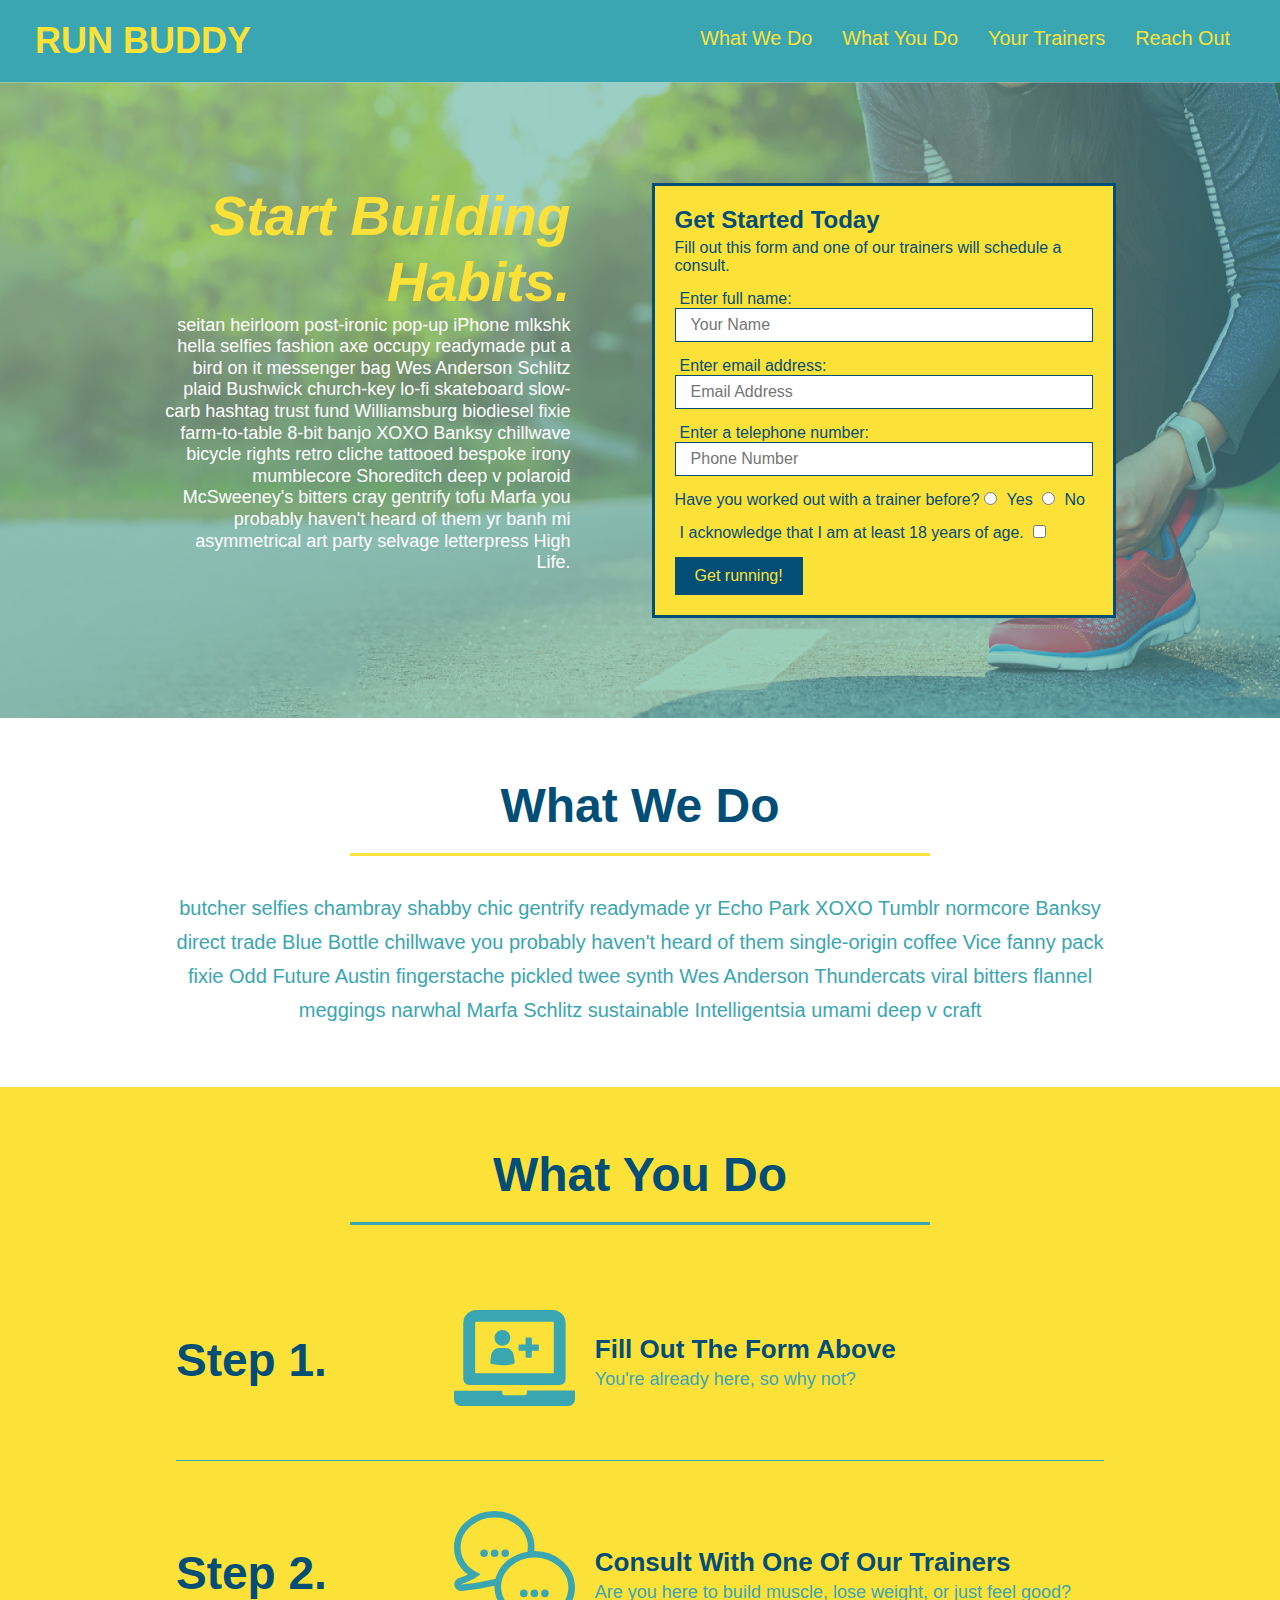
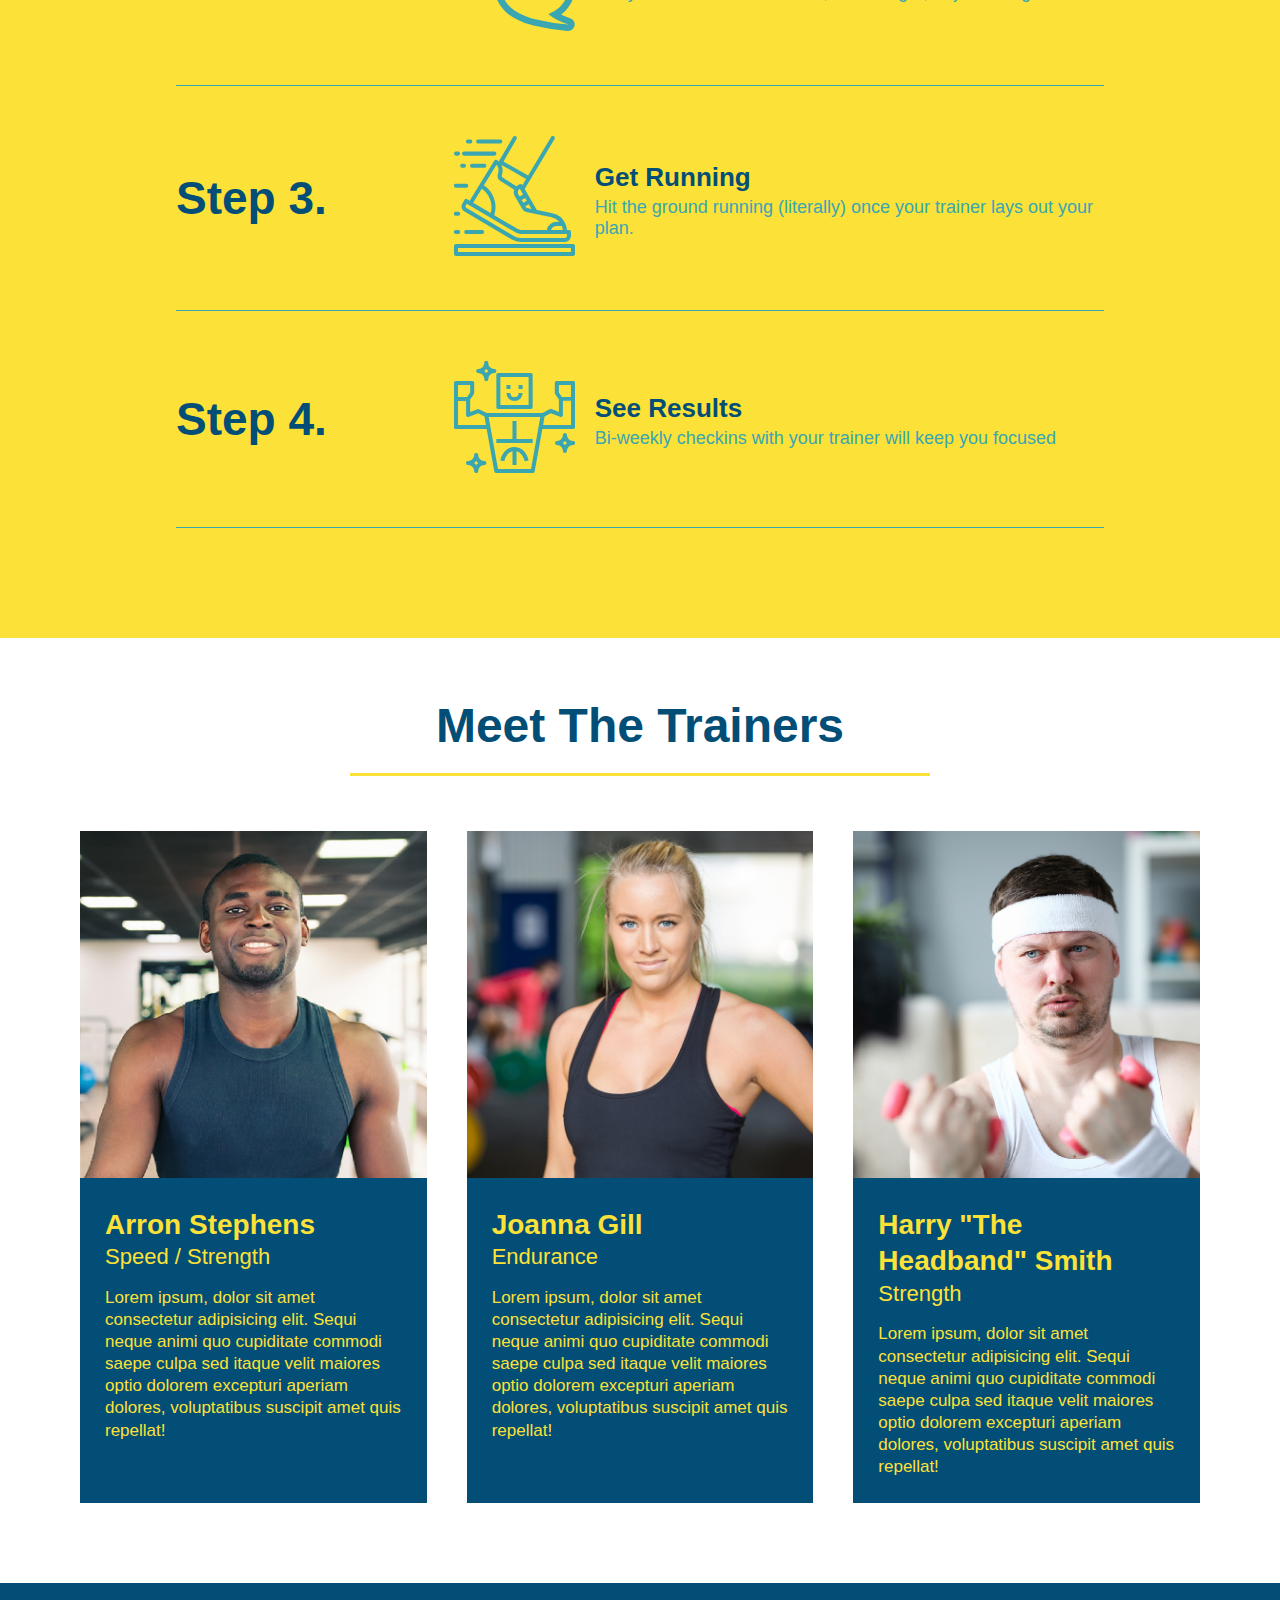
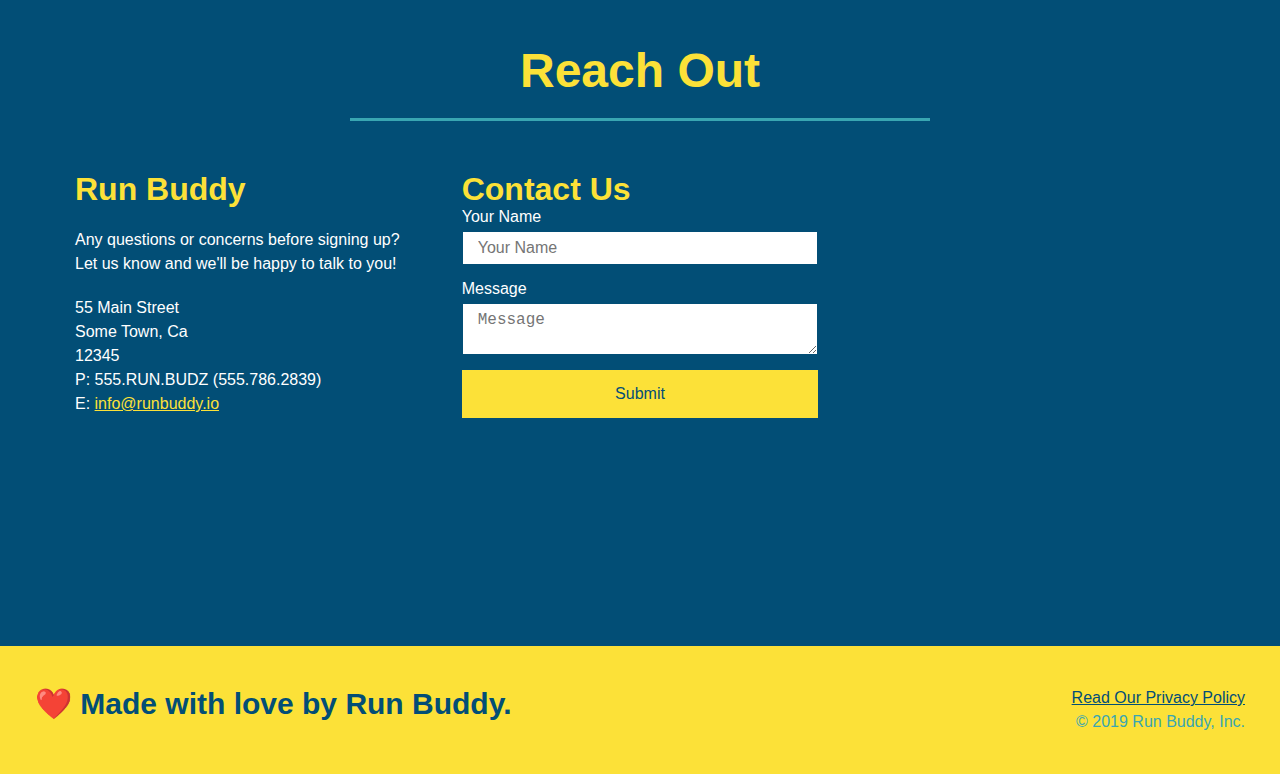
==== commit cc1581ae: "media queries" ====
--- a/index.html
+++ b/index.html
@@ -2,6 +2,7 @@
 <html lang="en">
   <head>
     <meta charset="UTF-8" />
+    <meta name="viewport" content="width=device-width, initial-scale=1.0" />
     <link rel="stylesheet" href="./Assets/style.css">
     <title>Run Buddy</title>
   </head>
--- a/Assets/style.css
+++ b/Assets/style.css
@@ -45,7 +45,7 @@
 }
 
 header nav ul li a {
-  margin: 0 30px;
+  padding: 10px 15px;
   font-weight: lighter;
   font-size: 1.55vw;
 }
@@ -93,6 +93,7 @@
   display: flex;
   justify-content: center;
   flex-wrap: wrap;
+  align-items: flex-start;
 }
 
 .hero-cta {
@@ -101,7 +102,7 @@
   margin: 3.5%;
   color: #fff;
   font-size: 18px;
-  line-height: 1.3;
+  line-height: 1.2;
 }
 
 .hero-cta h2 {
@@ -153,7 +154,7 @@
 
 /* SECTION TITLE STYLES START */
 .section-title {
-  font-size: 55px;
+  font-size: 48px;
   border-bottom: 3px solid;
   color: #024e76;
   padding-bottom: 20px;
@@ -358,4 +359,111 @@
 
 .flex-row {
   display: flex;
+}
+
+/* Media Query for smaller destop screens and smaller*/
+@media screen and (max-width: 980px) {
+    header {
+  padding-bottom: 0;
+  justify-content: center;
+}
+
+header h1 {
+  width: 100%;
+  text-align: center;
+}
+
+header nav ul {
+  margin-top: 20px;
+  width: 100%;
+  justify-content: center;
+}
+
+header nav ul li a {
+  font-size: 20px;
+}
+
+footer h2, footer div {
+  text-align: center;
+  width: 100%;
+  }
+
+  .hero-cta, .hero-form {
+    width: 100%;
+  }
+  
+  .hero-cta {
+    text-align: center;
+  }
+
+  .section-title {
+    width: 80%;
+  }
+  
+  .trainer {
+    flex: 0 70%;
+  }
+  
+  .contact-info iframe{
+    flex: 1 100%;
+  }
+}
+
+  
+/* MEDIA QUERY FOR TABLETS AND SMALLER */
+@media screen and (max-width: 768px) {
+  section {
+    padding: 30px 15px;
+  }
+
+  .step h3 {
+    flex: 1 100%;
+    text-align: center;
+  }
+
+  .step-info {
+    flex: 2 100%;
+    text-align: center;
+    justify-content: center;
+  }
+
+  .step-img {
+    flex: 0 32%;
+    margin-right: 0;
+    margin-top: 15px;
+    margin-bottom: 15px;
+  }
+
+  .step-text {
+    flex: 100%;  
+  }
+}
+
+/* MEDIA QUERY FOR MOBILE PHONES AND SMALLER */
+@media screen and (max-width: 575px) {
+  .hero-form button {
+    width: 100%;
+  }
+
+  .section-title {
+    width: 95%;
+  }
+
+  .intro p {
+    width: 100%;
+  }
+
+  .trainer {
+    flex: 0 100%;
+  }
+
+  .contact-info {
+    text-align: center;
+  }
+
+  .contact-info > * {
+    flex: 0 100%;
+  }
+  .contact-form {
+    order: 3;
 }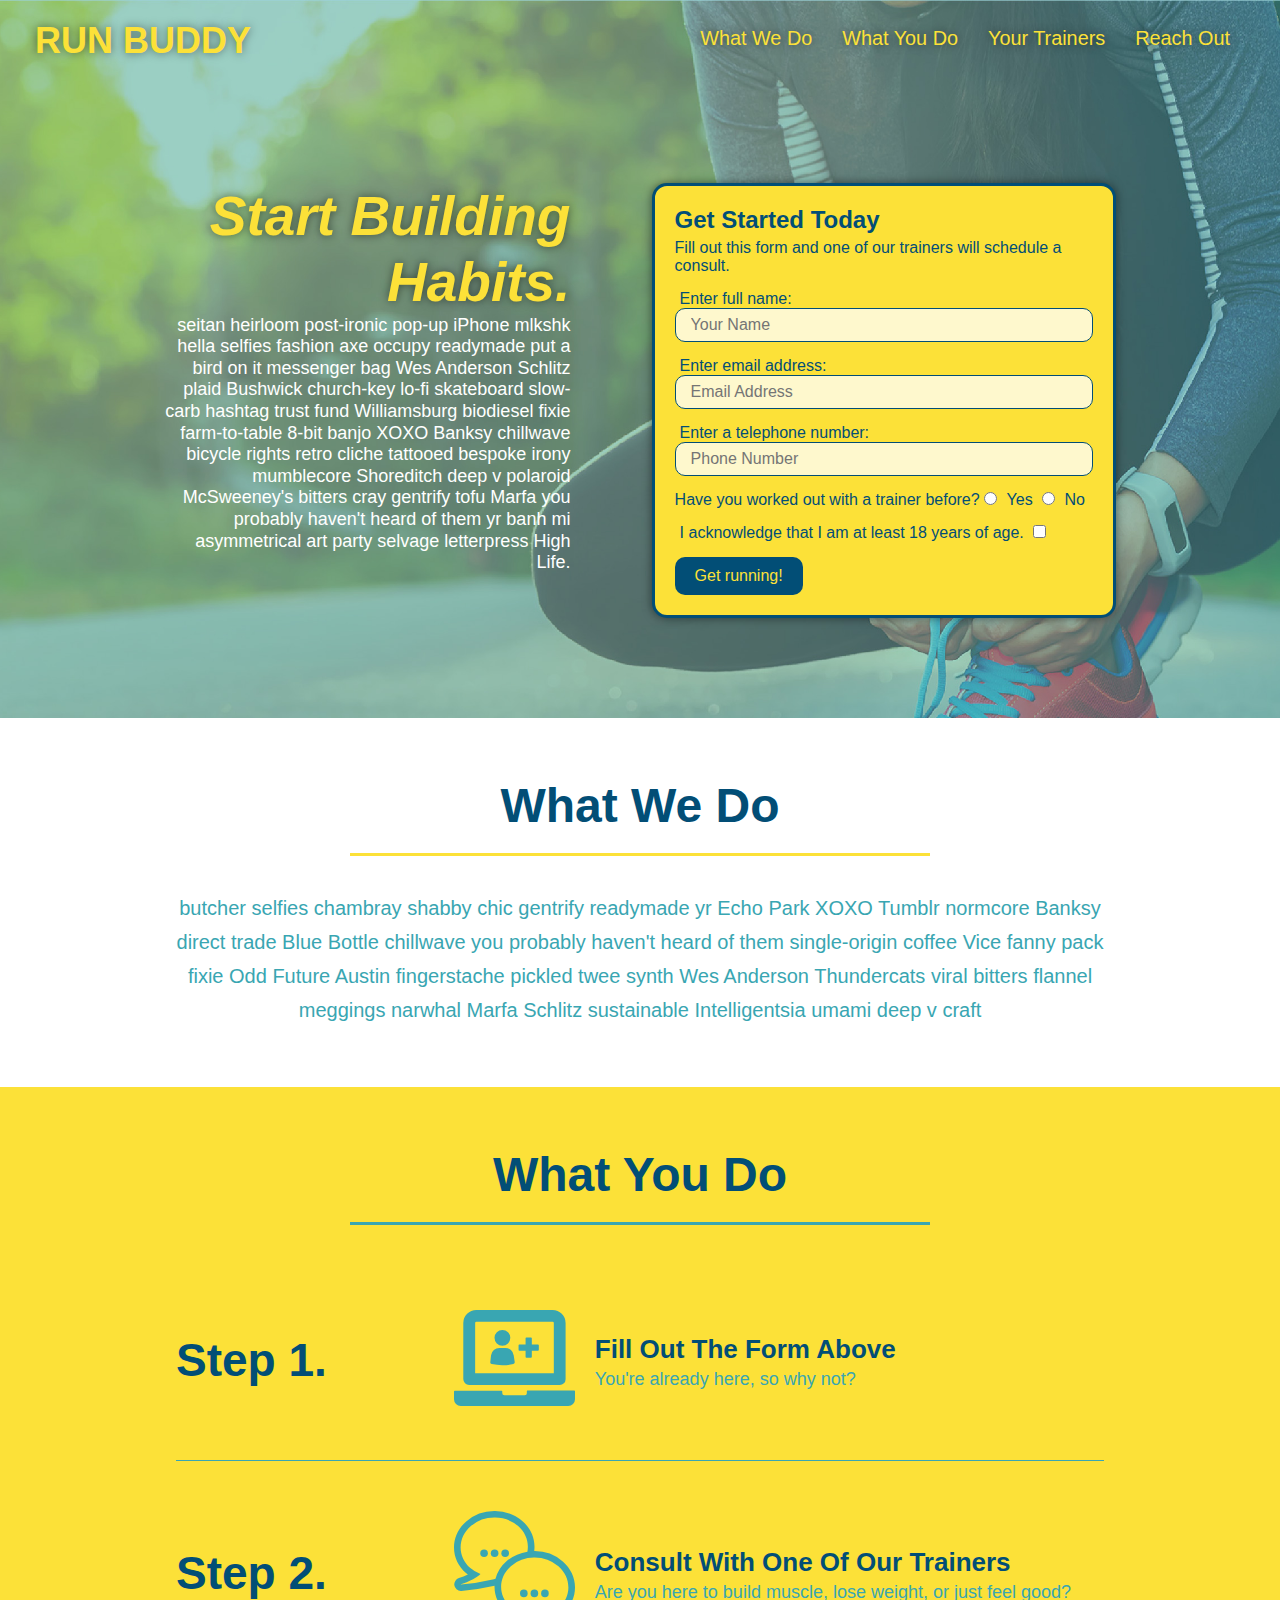
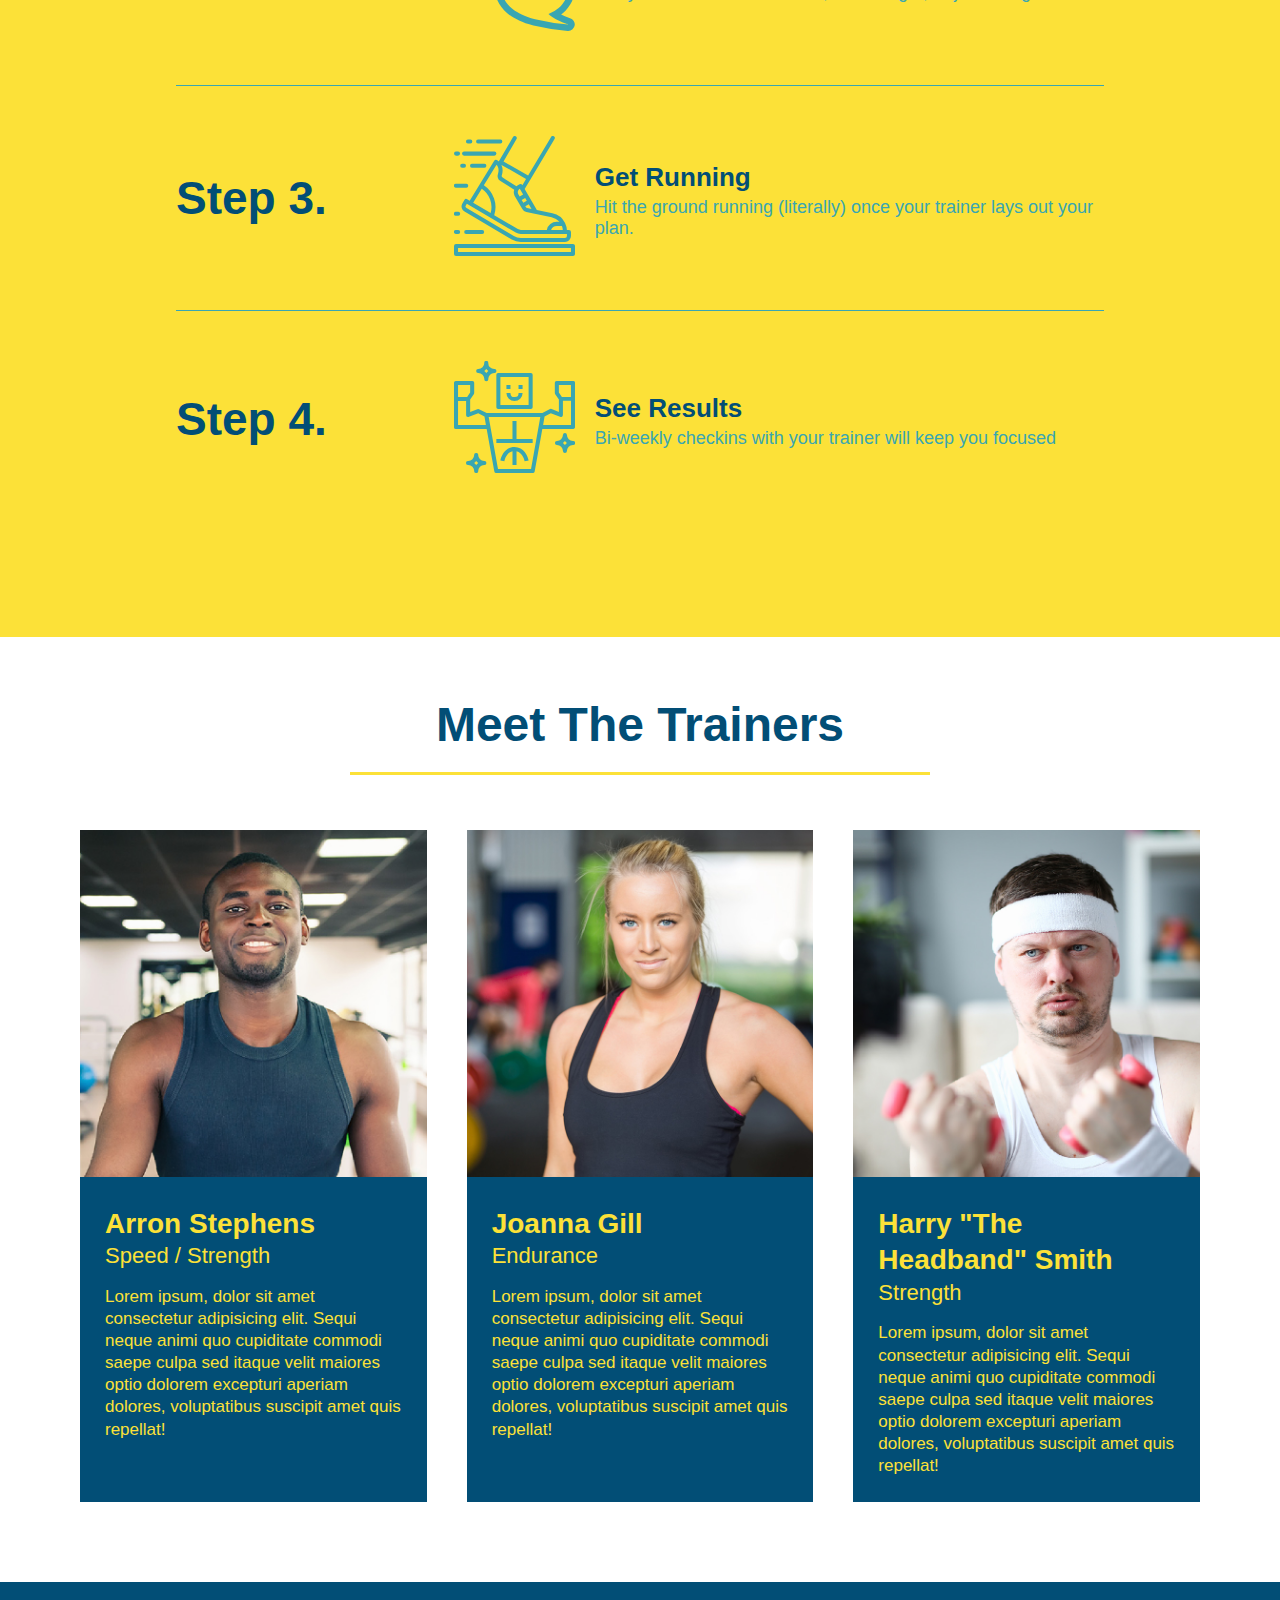
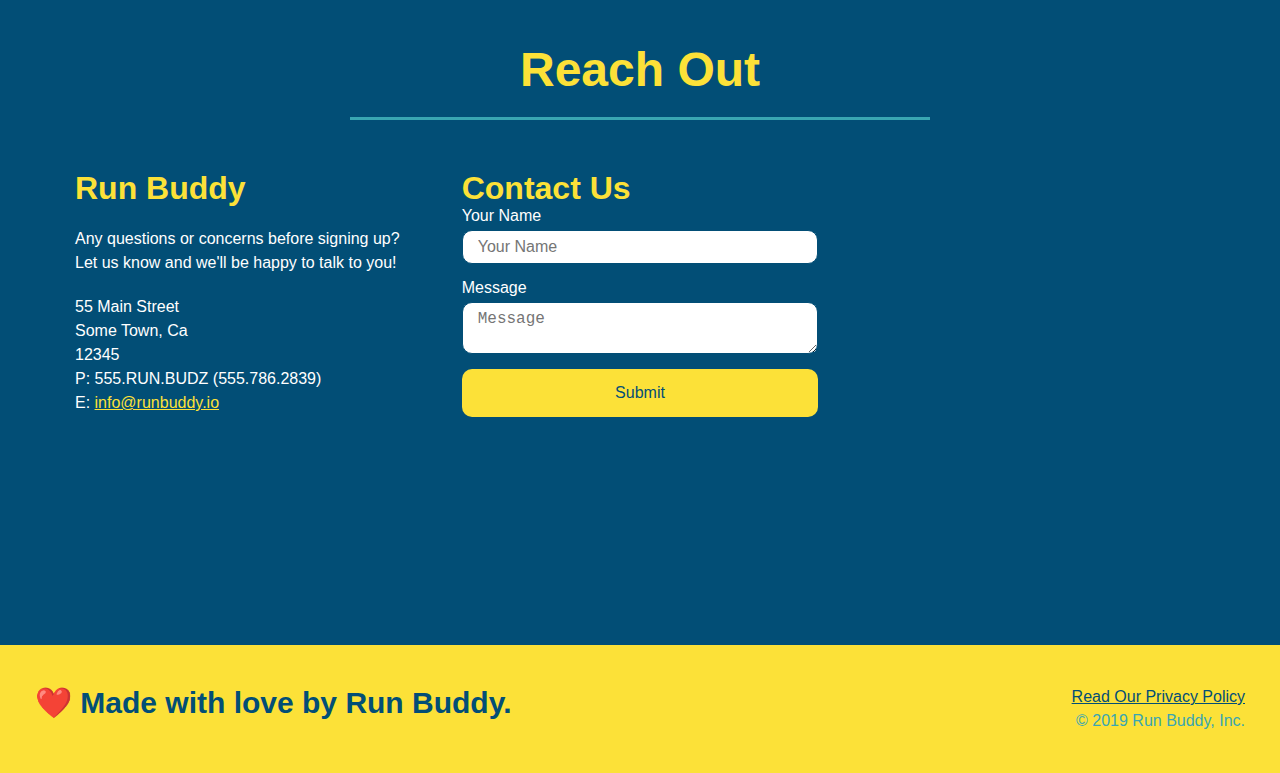
==== commit c59a95be: "adding pseudo" ====
--- a/index.html
+++ b/index.html
@@ -6,6 +6,7 @@
     <link rel="stylesheet" href="./Assets/style.css">
     <title>Run Buddy</title>
   </head>
+  
   <body>
     <!-- navigation tags - block level element -->
     <header>
--- a/Assets/style.css
+++ b/Assets/style.css
@@ -18,6 +18,14 @@
   display: flex;
   justify-content: space-between;
   flex-wrap: wrap;
+  position: -webkit-sticky;
+  position: sticky;
+  top: 0;
+  background-image: url(./Images/hero-bg.jpg);
+  background-size: cover;
+  background-position: center;
+  background-attachment: fixed;
+  background-position: 80%;
 }
 
 header h1 {
@@ -25,6 +33,7 @@
   margin: 0;
   font-size: 36px;
   color: #fce138;
+  text-shadow: 0 0 10px rgba(0, 0, 0, 0.5);
 }
 
 header a {
@@ -48,6 +57,14 @@
   padding: 10px 15px;
   font-weight: lighter;
   font-size: 1.55vw;
+  text-shadow: 0 0 10px rgba(0, 0, 0, 0.5);
+}
+
+header nav ul li a:hover {
+  background: #fce138;
+  color: #024e76;
+  border-radius: 15px;
+  text-shadow: none;
 }
 
 /* HEADER / NAVBAR STYLES END */
@@ -94,6 +111,8 @@
   justify-content: center;
   flex-wrap: wrap;
   align-items: flex-start;
+  background-attachment: fixed;
+  background-position: 80%;
 }
 
 .hero-cta {
@@ -109,6 +128,7 @@
   font-style: italic;
   font-size: 55px;
   color: #fce138;
+  text-shadow: 0 0 10px rgba(0, 0, 0, 0.5);
 }
 
 .hero-form {
@@ -118,6 +138,8 @@
   color: #024e76;
   width: 40%;
   margin: 3.5%;
+  box-shadow: 0 0 10px rgba(0, 0, 0, 0.5);
+  border-radius: 15px;
 }
 
 .hero-form h3 {
@@ -136,8 +158,13 @@
   color: #024e76;
   width: 100%;
   margin-bottom: 15px; 
-}
-
+  border-radius: 10px;
+  background-color: rgba(255,255,255, 0.75);
+}
+.form-input:focus {
+  background-color: rgba(255,255,255, 1);
+  outline: none;
+}
 .hero-form label {
   margin: 0 5px;
 }
@@ -148,7 +175,12 @@
   border: none;
   padding: 10px 20px;
   font-size: 16px;
+  border-radius: 10px;
 } 
+
+.hero-form button:hover {
+  background-color: #39a6b2;  
+}
 /* HERO STYLES END */
 
 
@@ -194,11 +226,13 @@
   margin: 50px auto;
   padding-bottom: 50px;
   width: 80%;
-  border-bottom: 1px solid #39a6b2;
   display: flex;
   flex-wrap: wrap;
   align-items: center;
   justify-content: space-between;
+}
+.step:not(:last-child) {
+  border-bottom: 1px solid #39a6b2;
 }
 
 .step h3 {
@@ -329,6 +363,7 @@
   width: 100%;
   margin-bottom: 15px;
   margin-top: 5px;
+  border-radius: 10px;
 }
 
 .contact-form button {
@@ -339,6 +374,12 @@
   text-align: center;
   padding: 15px 0;
   font-size: 16px;
+  border-radius: 10px;
+}
+
+.contact-form button:hover {
+  color: #fce138;
+  background: #39a6b2;
 }
 
 .contact-info a {
@@ -366,6 +407,7 @@
     header {
   padding-bottom: 0;
   justify-content: center;
+  position: relative;
 }
 
 header h1 {
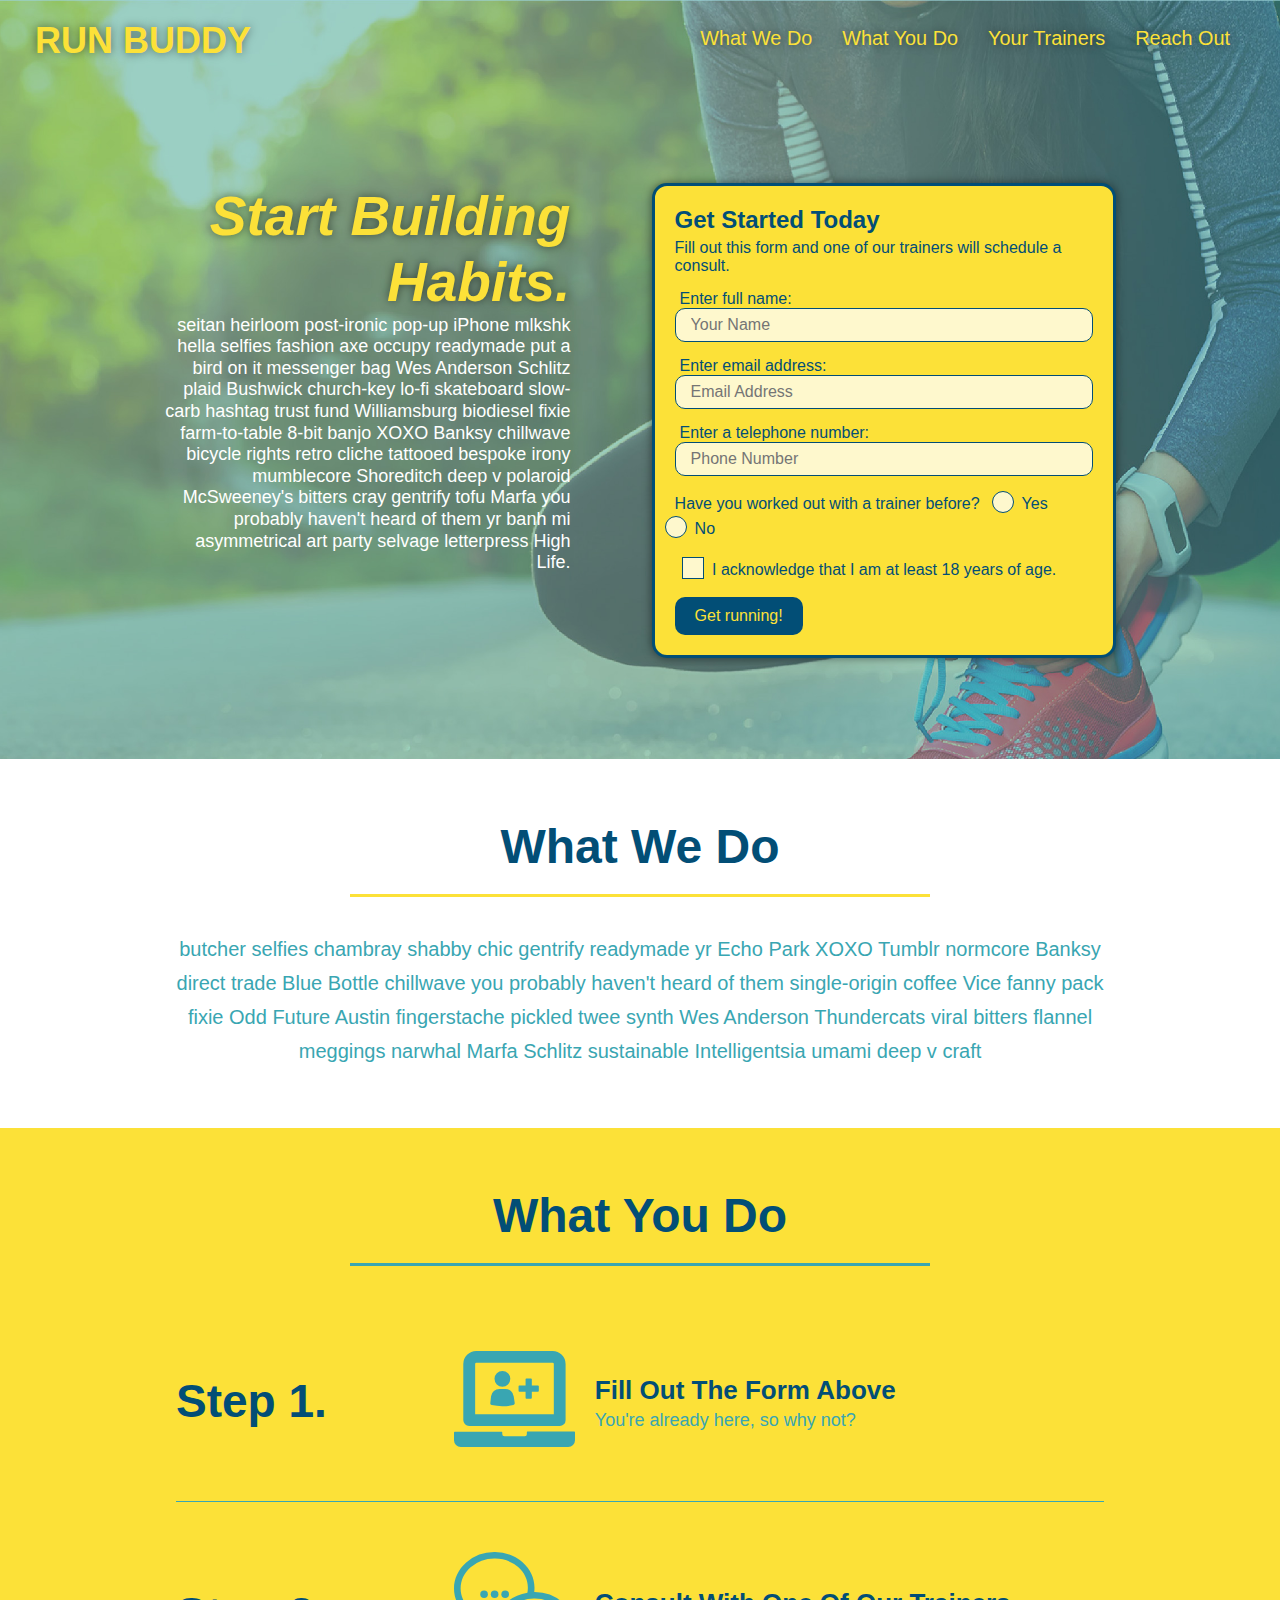
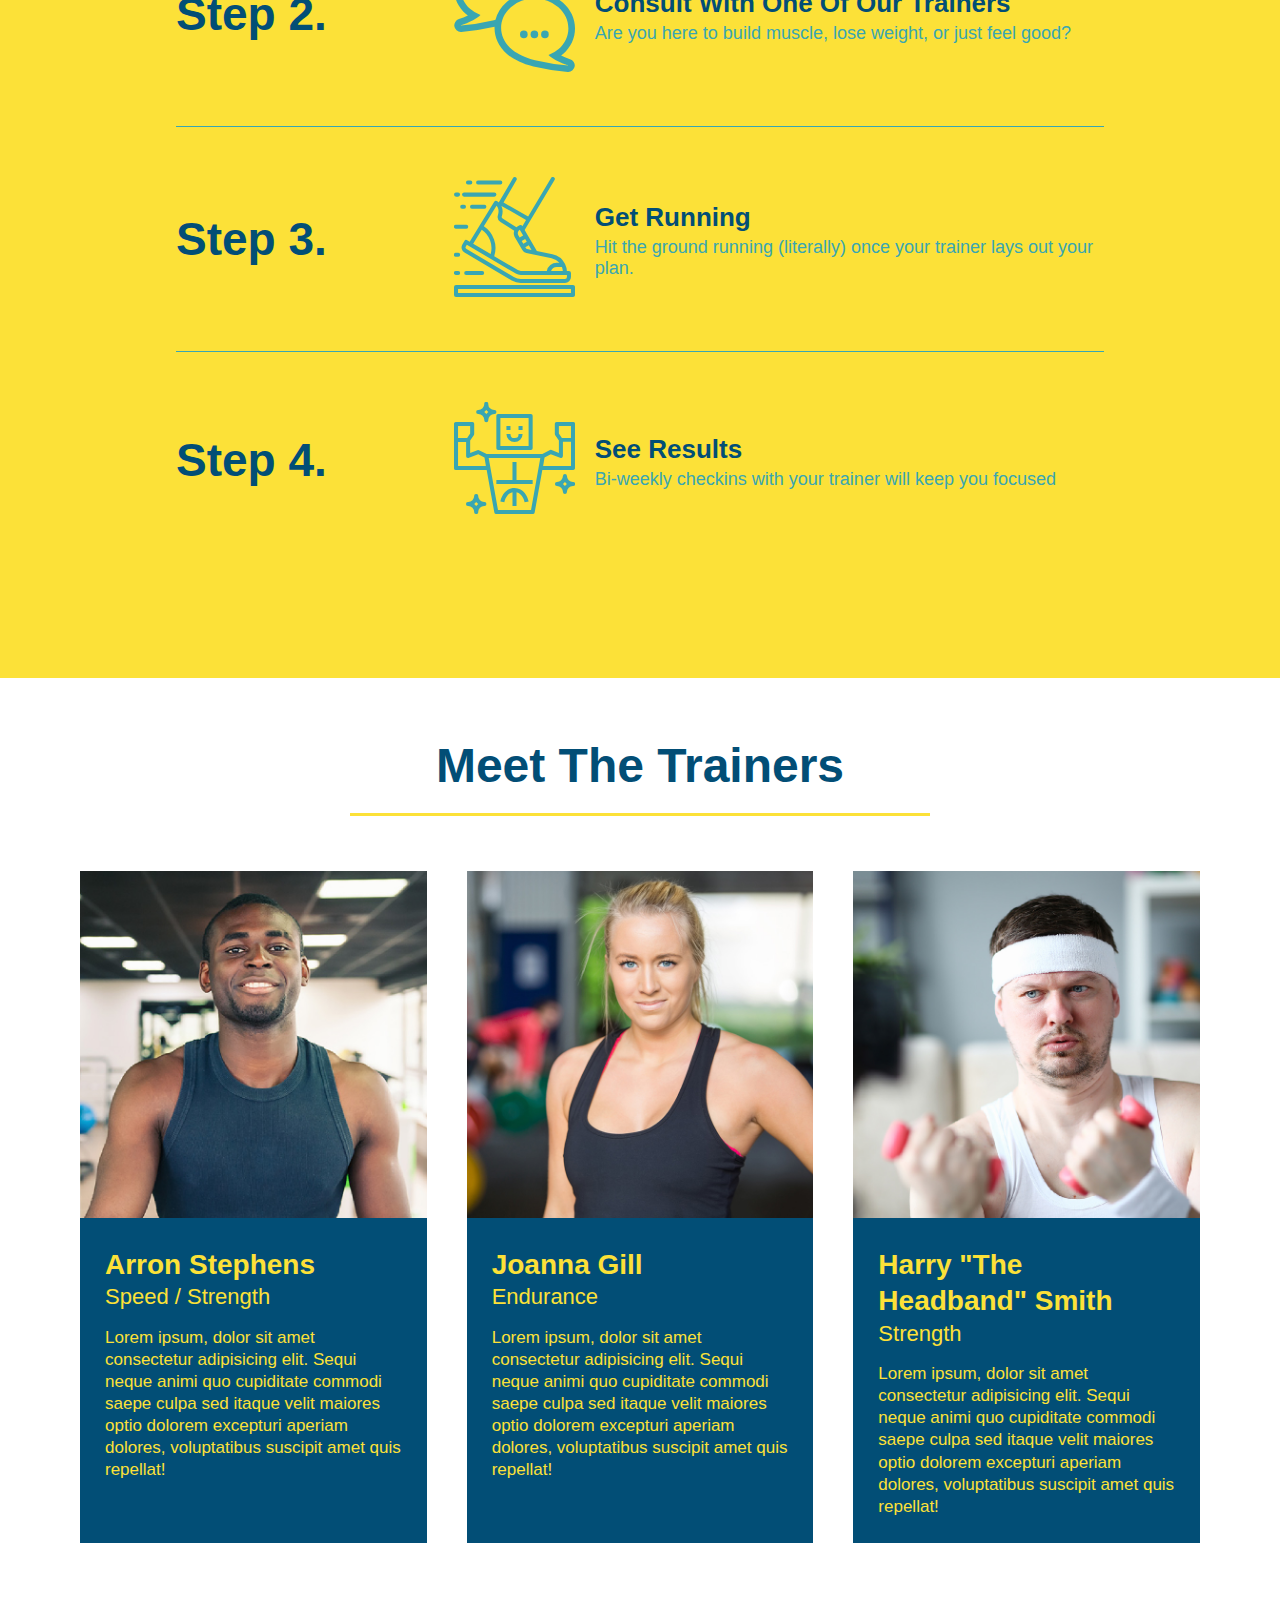
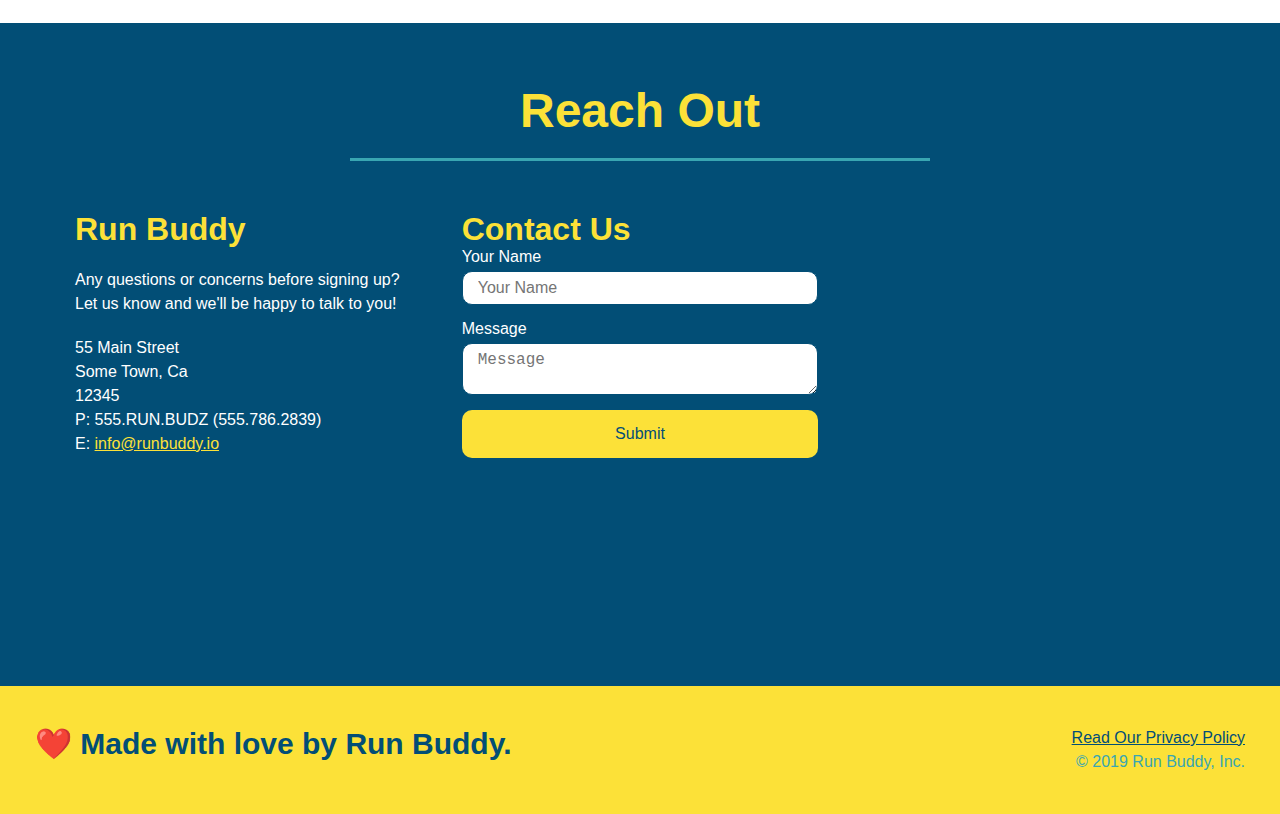
==== commit ae8e503f: "final touches" ====
--- a/index.html
+++ b/index.html
@@ -58,16 +58,20 @@
           <input type="tel" placeholder="Phone Number" name="phone" id="phone" class="form-input" />
           <p>
             Have you worked out with a trainer before? 
-            <input type="radio" name="trainer-confirm" id="trainer-yes" />
-            <label for="trainer-yes">Yes</label>
-            <input type="radio" name="trainer-confirm" id="trainer-no"/>
-            <label for="trainer-no">No</label>
+           <span class="radio-wrapper">
+              <input type="radio" name="trainer-confirm" id="trainer-yes" />
+              <label for="trainer-yes">Yes</label>
+            </span>
+            <span class="radio-wrapper">
+              <input type="radio" name="trainer-confirm" id="trainer-no" />
+              <label for="trainer-no">No</label>
+            </span>
           </p>
           <p>
-            <label for="checkbox">
-              I acknowledge that I am at least 18 years of age.
-            </label>
-            <input type="checkbox" name="checkpoint1" id="checkbox" />
+            <span class="checkbox-wrapper">
+              <input type="checkbox" name="checkpoint1" id="checkbox" />
+              <label for="checkbox">I acknowledge that I am at least 18 years of age.</label>
+            </span>
           </p>
           <button type="submit">
             Get running!
--- a/Assets/style.css
+++ b/Assets/style.css
@@ -1,3 +1,9 @@
+:root {
+  --primary-color: #fce138;
+  --secondary-color: #024e76;
+  --tertiary-color: #39a6b2;
+}
+
 * {
   box-sizing: border-box;
   margin: 0;
@@ -26,6 +32,7 @@
   background-position: center;
   background-attachment: fixed;
   background-position: 80%;
+  z-index: 9999;
 }
 
 header h1 {
@@ -181,6 +188,64 @@
 .hero-form button:hover {
   background-color: #39a6b2;  
 }
+
+.checkbox-wrapper input, .radio-wrapper input {
+  opacity: 0;
+}
+.checkbox-wrapper label, .radio-wrapper label {
+  position: relative;
+  left: 10px;
+  margin: 10px;
+  line-height: 1.6;
+}
+.checkbox-wrapper label::before, .radio-wrapper label::before {
+  content: "";
+  height: 20px;
+  width: 20px;
+  background: rgba(255, 255, 255, 0.75);  
+  border: 1px solid #024e76;  
+  position: absolute;
+  top: -4px;
+  left: -30px;
+}
+.radio-wrapper label::before {
+  border-radius: 50%;
+}
+
+.radio-wrapper label::after {
+  content: "";
+  width: 20px;
+  height: 20px;
+  border-radius: 50%;
+  background: #024e76;
+  position: absolute;
+  left: -29px;
+  top: -3px;
+  background-image: radial-gradient(circle, #39a6b2, #024e76);
+}
+
+.checkbox-wrapper label::after {
+  content: "";
+  height: 6px;
+  width: 14px;
+  border-left: 2px solid #024e76;
+  border-bottom: 2px solid #024e76;
+  position: absolute;
+  left: -26px;
+  top: 1px;
+  transform: rotate(-58deg);
+}
+
+.checkbox-wrapper input + label::after, 
+.radio-wrapper input + label::after {
+  content: none;
+}
+
+.checkbox-wrapper input:checked + label::after, 
+.radio-wrapper input:checked + label::after {
+  content: "";
+}
+
 /* HERO STYLES END */
 
 
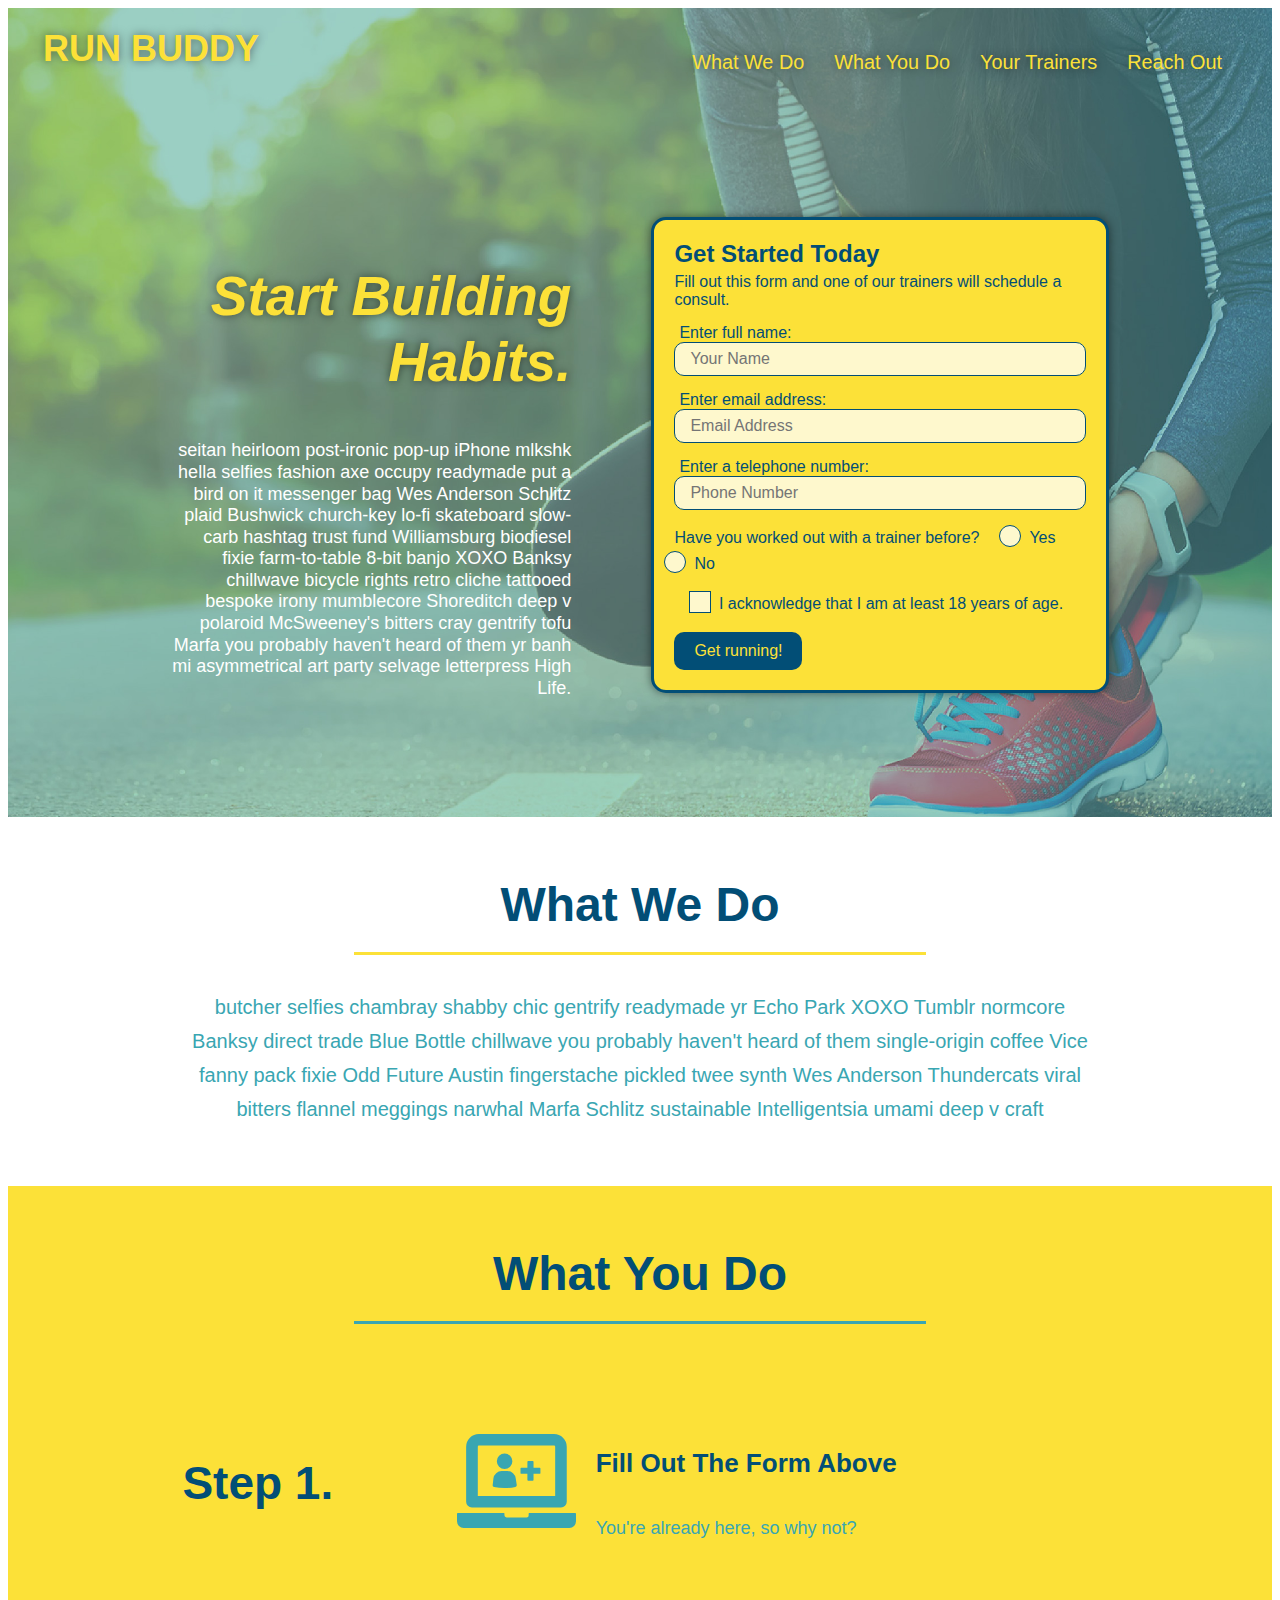
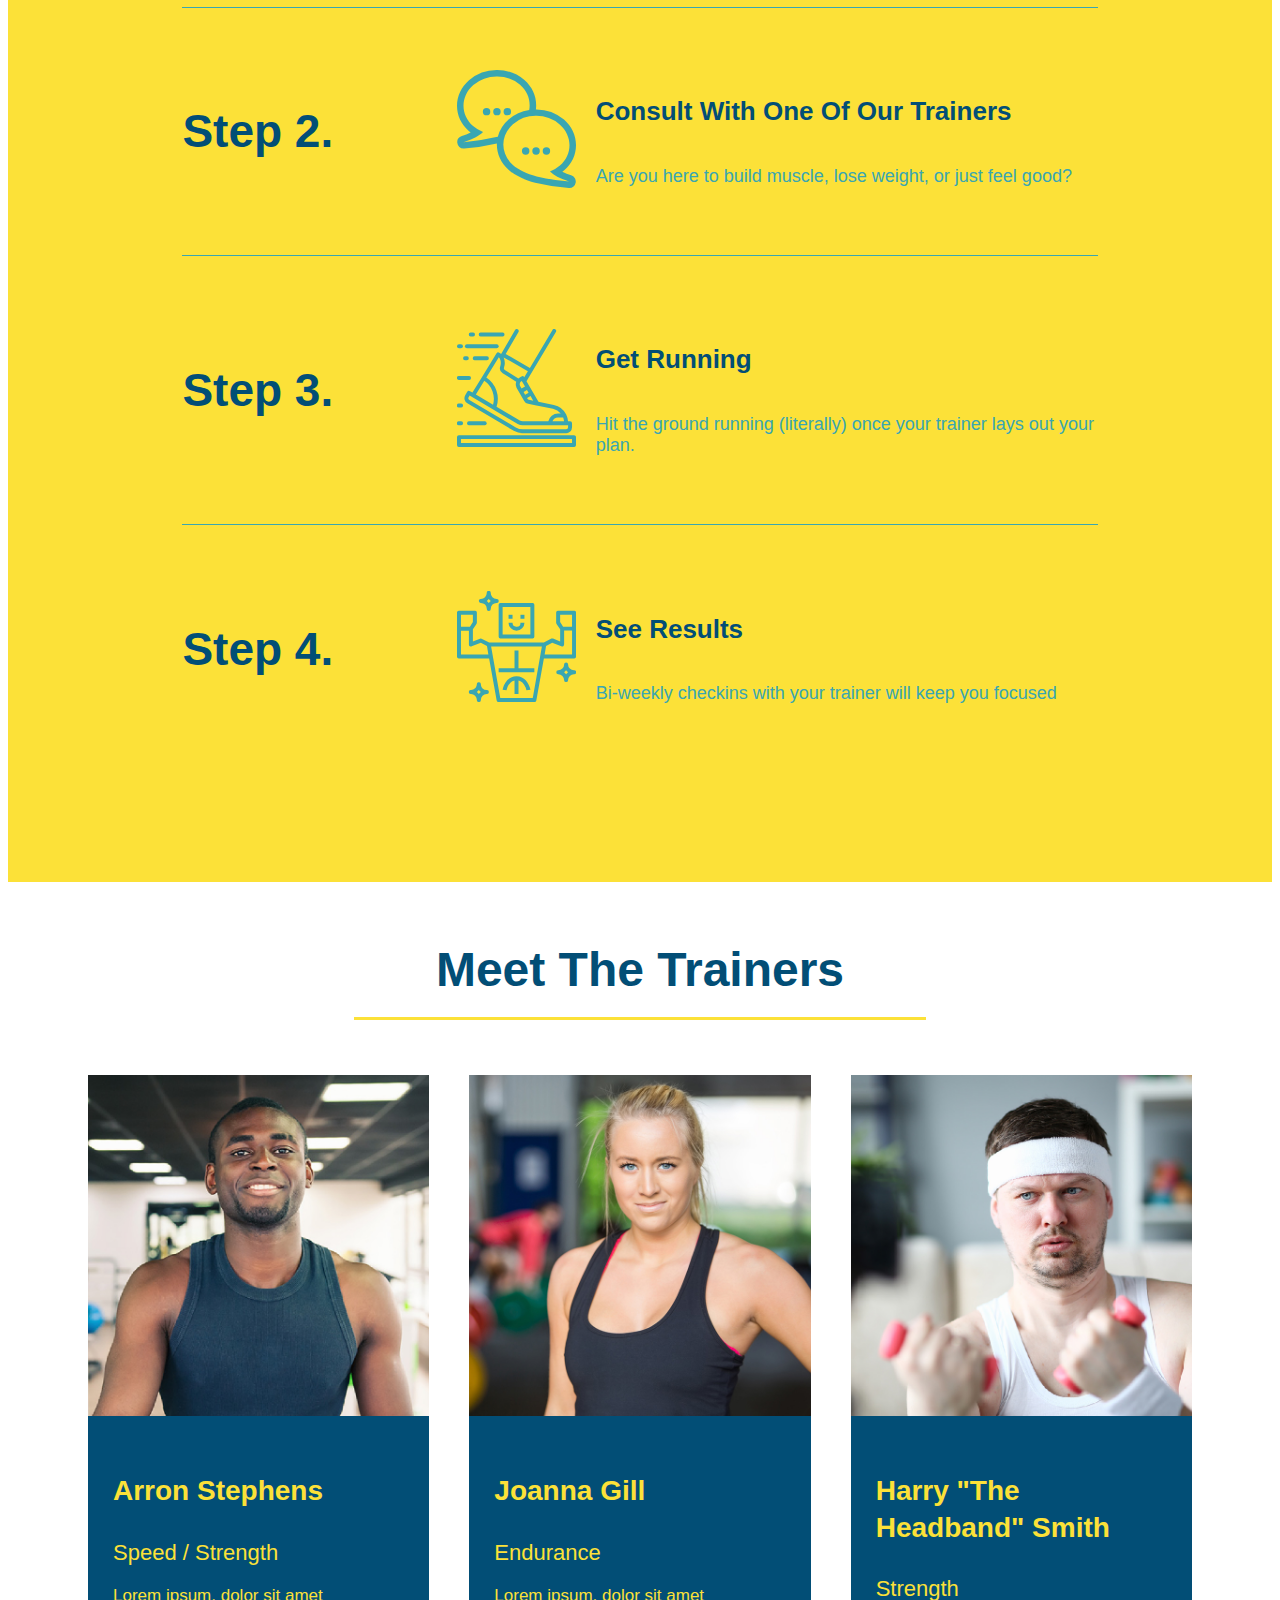
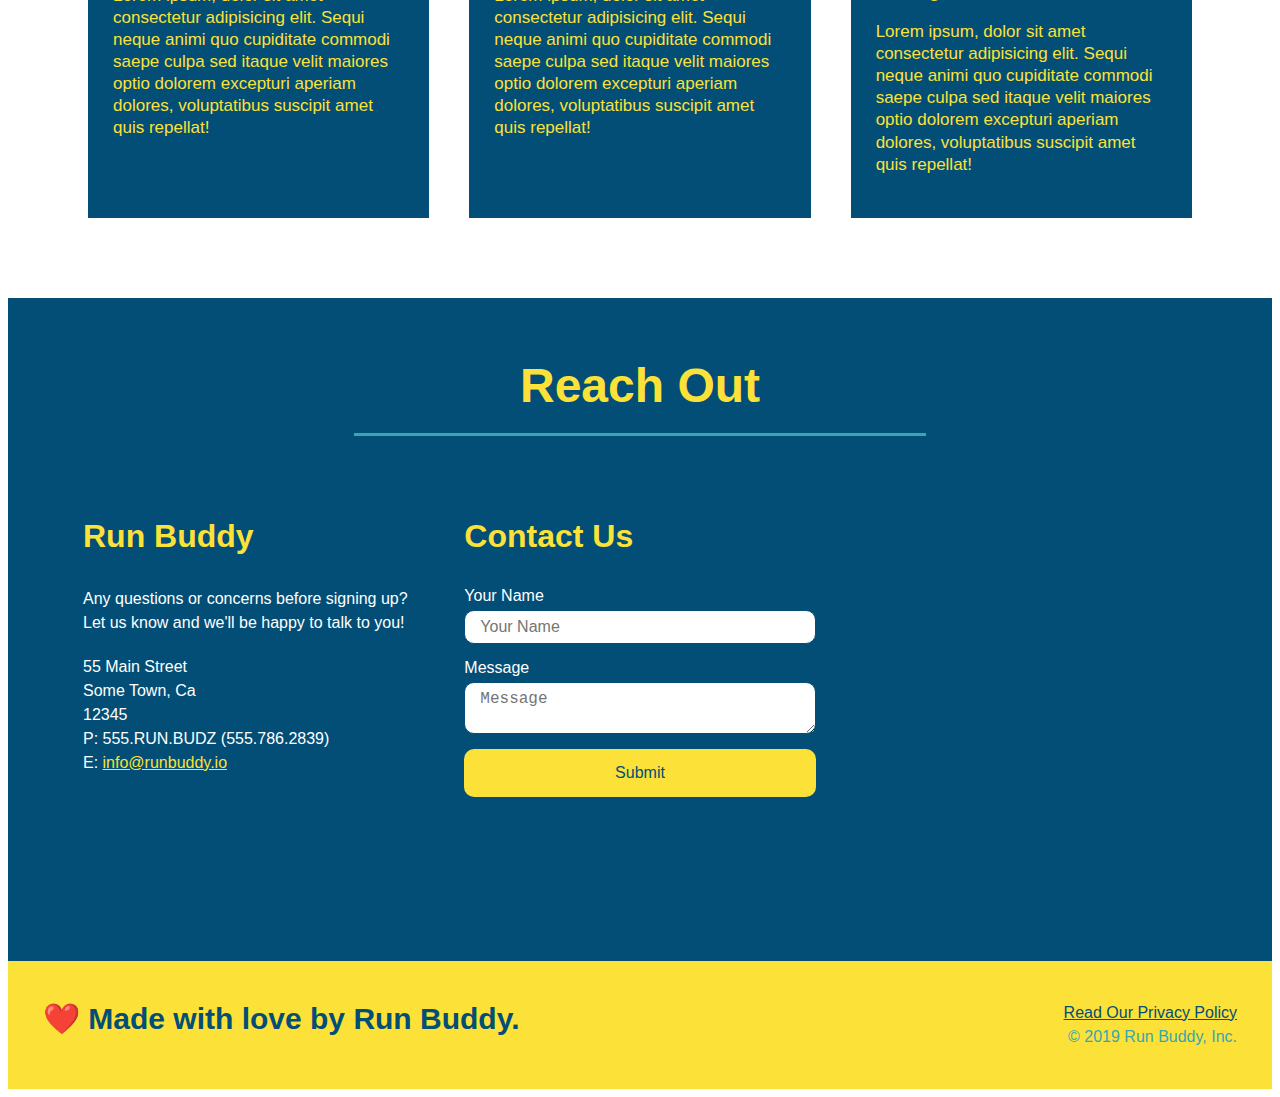
==== commit 1575c9f7: "update" ====
--- a/index.html
+++ b/index.html
@@ -3,10 +3,10 @@
   <head>
     <meta charset="UTF-8" />
     <meta name="viewport" content="width=device-width, initial-scale=1.0" />
-    <link rel="stylesheet" href="./Assets/style.css">
+    <link rel="stylesheet" href="./Assets/style.css" />
     <title>Run Buddy</title>
   </head>
-  
+
   <body>
     <!-- navigation tags - block level element -->
     <header>
@@ -27,7 +27,6 @@
           <li>
             <a href="#reach-out">Reach Out</a>
           </li>
-          
         </ul>
       </nav>
     </header>
@@ -38,27 +37,50 @@
       <div class="hero-cta">
         <h2>Start Building Habits.</h2>
         <p>
-          seitan heirloom post-ironic pop-up iPhone mlkshk hella selfies fashion axe occupy readymade put a bird on it
-          messenger bag Wes Anderson Schlitz plaid Bushwick church-key lo-fi skateboard slow-carb hashtag trust fund
-          Williamsburg biodiesel fixie farm-to-table 8-bit banjo XOXO Banksy chillwave bicycle rights retro cliche
-          tattooed bespoke irony mumblecore Shoreditch deep v polaroid McSweeney's bitters cray gentrify tofu Marfa you
-          probably haven't heard of them yr banh mi asymmetrical art party selvage letterpress High Life.
+          seitan heirloom post-ironic pop-up iPhone mlkshk hella selfies fashion
+          axe occupy readymade put a bird on it messenger bag Wes Anderson
+          Schlitz plaid Bushwick church-key lo-fi skateboard slow-carb hashtag
+          trust fund Williamsburg biodiesel fixie farm-to-table 8-bit banjo XOXO
+          Banksy chillwave bicycle rights retro cliche tattooed bespoke irony
+          mumblecore Shoreditch deep v polaroid McSweeney's bitters cray
+          gentrify tofu Marfa you probably haven't heard of them yr banh mi
+          asymmetrical art party selvage letterpress High Life.
         </p>
       </div>
 
       <div class="hero-form">
         <h3>Get Started Today</h3>
-        <p>Fill out this form and one of our trainers will schedule a consult.</p>
+        <p>
+          Fill out this form and one of our trainers will schedule a consult.
+        </p>
         <form>
           <label for="name">Enter full name:</label>
-          <input type="text" placeholder="Your Name" id="name" name="name" class="form-input" />
+          <input
+            type="text"
+            placeholder="Your Name"
+            id="name"
+            name="name"
+            class="form-input"
+          />
           <label for="email">Enter email address:</label>
-          <input type="email" placeholder="Email Address" id="email" name="email" class="form-input" />
+          <input
+            type="email"
+            placeholder="Email Address"
+            id="email"
+            name="email"
+            class="form-input"
+          />
           <label for="phone">Enter a telephone number:</label>
-          <input type="tel" placeholder="Phone Number" name="phone" id="phone" class="form-input" />
+          <input
+            type="tel"
+            placeholder="Phone Number"
+            name="phone"
+            id="phone"
+            class="form-input"
+          />
           <p>
-            Have you worked out with a trainer before? 
-           <span class="radio-wrapper">
+            Have you worked out with a trainer before?
+            <span class="radio-wrapper">
               <input type="radio" name="trainer-confirm" id="trainer-yes" />
               <label for="trainer-yes">Yes</label>
             </span>
@@ -70,12 +92,12 @@
           <p>
             <span class="checkbox-wrapper">
               <input type="checkbox" name="checkpoint1" id="checkbox" />
-              <label for="checkbox">I acknowledge that I am at least 18 years of age.</label>
+              <label for="checkbox"
+                >I acknowledge that I am at least 18 years of age.</label
+              >
             </span>
           </p>
-          <button type="submit">
-            Get running!
-          </button>
+          <button type="submit">Get running!</button>
         </form>
       </div>
     </section>
@@ -84,13 +106,16 @@
     <!-- "what we do" start - <section> -->
     <section id="what-we-do" class="intro">
       <div class="flex-row">
-        <h2 class="section-title primary-border">
-          What We Do
-        </h2>
+        <h2 class="section-title primary-border">What We Do</h2>
       </div>
       <div class="flex-row">
         <p>
-          butcher selfies chambray shabby chic gentrify readymade yr Echo Park XOXO Tumblr normcore Banksy direct trade  Blue Bottle chillwave you probably haven't heard of them single-origin coffee Vice fanny pack fixie Odd Future Austin fingerstache pickled twee synth Wes Anderson Thundercats viral bitters flannel meggings narwhal Marfa Schlitz sustainable Intelligentsia umami deep v craft
+          butcher selfies chambray shabby chic gentrify readymade yr Echo Park
+          XOXO Tumblr normcore Banksy direct trade Blue Bottle chillwave you
+          probably haven't heard of them single-origin coffee Vice fanny pack
+          fixie Odd Future Austin fingerstache pickled twee synth Wes Anderson
+          Thundercats viral bitters flannel meggings narwhal Marfa Schlitz
+          sustainable Intelligentsia umami deep v craft
         </p>
       </div>
     </section>
@@ -99,9 +124,7 @@
     <!-- "what you do" start -->
     <section id="what-you-do" class="steps">
       <div class="flex-row">
-        <h2 class="section-title secondary-border">
-          What You Do
-        </h2> 
+        <h2 class="section-title secondary-border">What You Do</h2>
       </div>
       <div class="step">
         <h3>Step 1.</h3>
@@ -135,7 +158,10 @@
           </div>
           <div class="step-text">
             <h4>Get Running</h4>
-            <p>Hit the ground running (literally) once your trainer lays out your plan.</p>
+            <p>
+              Hit the ground running (literally) once your trainer lays out your
+              plan.
+            </p>
           </div>
         </div>
       </div>
@@ -157,36 +183,58 @@
     <!-- "meet the trainers" start -->
     <section id="your-trainers">
       <div class="flex-row">
-        <h2 class="section-title primary-border">
-          Meet The Trainers
-        </h2>
+        <h2 class="section-title primary-border">Meet The Trainers</h2>
       </div>
 
       <div class="trainers">
         <article class="trainer">
-          <img src="./Assets/Images/01-05-trainers/trainer-1.jpg" alt="Arron Stephens in his workout clothes, ready to pump iron" />
+          <img
+            src="./Assets/Images/01-05-trainers/trainer-1.jpg"
+            alt="Arron Stephens in his workout clothes, ready to pump iron"
+          />
           <div class="trainer-bio">
             <h3 class="trainer-name">Arron Stephens</h3>
             <h4 class="trainer-role">Speed / Strength</h4>
-            <p>Lorem ipsum, dolor sit amet consectetur adipisicing elit. Sequi neque animi quo cupiditate commodi saepe culpa sed itaque velit maiores optio dolorem excepturi aperiam dolores, voluptatibus suscipit amet quis repellat!</p>
+            <p>
+              Lorem ipsum, dolor sit amet consectetur adipisicing elit. Sequi
+              neque animi quo cupiditate commodi saepe culpa sed itaque velit
+              maiores optio dolorem excepturi aperiam dolores, voluptatibus
+              suscipit amet quis repellat!
+            </p>
           </div>
         </article>
 
         <article class="trainer">
-          <img src="./Assets/Images/01-05-trainers/trainer-2.jpg" alt="Joanna Gill cooling off after a work out" />
+          <img
+            src="./Assets/Images/01-05-trainers/trainer-2.jpg"
+            alt="Joanna Gill cooling off after a work out"
+          />
           <div class="trainer-bio">
             <h3 class="trainer-name">Joanna Gill</h3>
             <h4 class="trainer-role">Endurance</h4>
-            <p>Lorem ipsum, dolor sit amet consectetur adipisicing elit. Sequi neque animi quo cupiditate commodi saepe culpa sed itaque velit maiores optio dolorem excepturi aperiam dolores, voluptatibus suscipit amet quis repellat!</p>
-            </div>
-          </article>
+            <p>
+              Lorem ipsum, dolor sit amet consectetur adipisicing elit. Sequi
+              neque animi quo cupiditate commodi saepe culpa sed itaque velit
+              maiores optio dolorem excepturi aperiam dolores, voluptatibus
+              suscipit amet quis repellat!
+            </p>
+          </div>
+        </article>
 
         <article class="trainer">
-          <img src="./Assets/Images/01-05-trainers/trainer-3.jpg" alt="Harry Smith wearing a headband and lifting comically small pink weights" />
+          <img
+            src="./Assets/Images/01-05-trainers/trainer-3.jpg"
+            alt="Harry Smith wearing a headband and lifting comically small pink weights"
+          />
           <div class="trainer-bio">
             <h3 class="trainer-name">Harry "The Headband" Smith</h3>
             <h4 class="trainer-role">Strength</h4>
-            <p>Lorem ipsum, dolor sit amet consectetur adipisicing elit. Sequi neque animi quo cupiditate commodi saepe culpa sed itaque velit maiores optio dolorem excepturi aperiam dolores, voluptatibus suscipit amet quis repellat!</p>
+            <p>
+              Lorem ipsum, dolor sit amet consectetur adipisicing elit. Sequi
+              neque animi quo cupiditate commodi saepe culpa sed itaque velit
+              maiores optio dolorem excepturi aperiam dolores, voluptatibus
+              suscipit amet quis repellat!
+            </p>
           </div>
         </article>
       </div>
@@ -196,28 +244,25 @@
     <!-- "reach out" start -->
     <section id="reach-out" class="contact">
       <div class="flex-row">
-        <h2 class="section-title secondary-border">
-          Reach Out
-        </h2>
+        <h2 class="section-title secondary-border">Reach Out</h2>
       </div>
 
       <div class="contact-info">
         <div>
           <h3>Run Buddy</h3>
           <p>
-            Any questions or concerns before signing up? 
-            <br/>
+            Any questions or concerns before signing up?
+            <br />
             Let us know and we'll be happy to talk to you!
           </p>
 
           <address>
-            55 Main Street <br/>
-            Some Town, Ca <br/>
-            12345<br/>
-            P: 555.RUN.BUDZ (555.786.2839)<br/>
+            55 Main Street <br />
+            Some Town, Ca <br />
+            12345<br />
+            P: 555.RUN.BUDZ (555.786.2839)<br />
             E: <a href="mailto:info@runbuddy.io">info@runbuddy.io</a>
           </address>
-          
         </div>
 
         <div class="contact-form">
@@ -225,17 +270,20 @@
           <form>
             <label for="contact-name">Your Name</label>
             <input type="text" id="contact-name" placeholder="Your Name" />
-        
+
             <label for="contact-message">Message</label>
             <textarea id="contact-message" placeholder="Message"></textarea>
-        
+
             <button type="submit">Submit</button>
           </form>
         </div>
-        
+
         <iframe
           src="https://www.google.com/maps/embed?pb=!1m14!1m12!1m3!1d12182.30520634488!2d-74.0652613!3d40.2407219!2m3!1f0!2f0!3f0!3m2!1i1024!2i768!4f13.1!5e0!3m2!1sen!2sus!4v1561060983193!5m2!1sen!2sus"
-          frameborder="0" style="border:0" allowfullscreen>
+          frameborder="0"
+          style="border: 0"
+          allowfullscreen
+        >
         </iframe>
       </div>
     </section>
@@ -245,7 +293,7 @@
     <footer>
       <h2>❤️ Made with love by Run Buddy.</h2>
       <div>
-        <a href="./privacy-policy.html">Read Our Privacy Policy</a><br/>
+        <a href="./privacy-policy.html">Read Our Privacy Policy</a><br />
         &copy; 2019 Run Buddy, Inc.
       </div>
     </footer>
--- a/Assets/style.css
+++ b/Assets/style.css
@@ -6,7 +6,7 @@
 
 * {
   box-sizing: border-box;
-  margin: 0;
+  margin: 5;
   padding: 0;
 }
 
